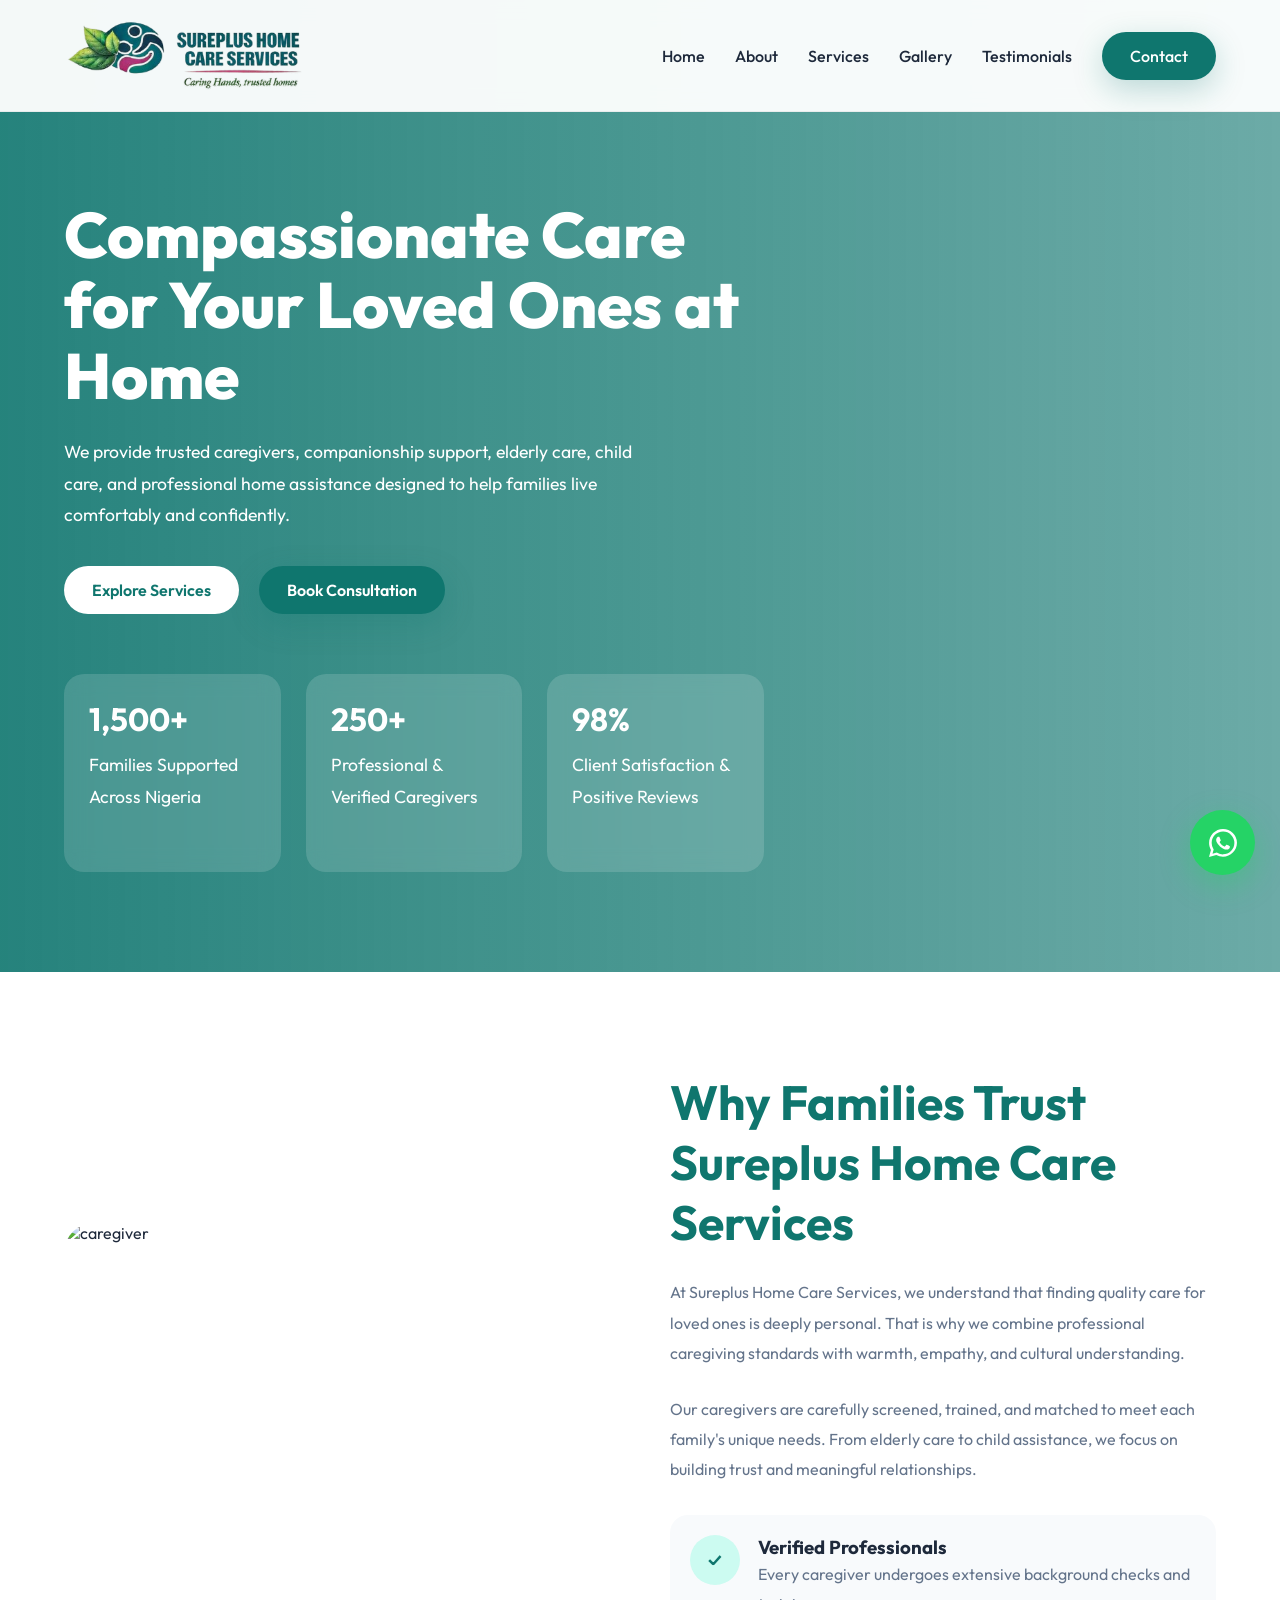
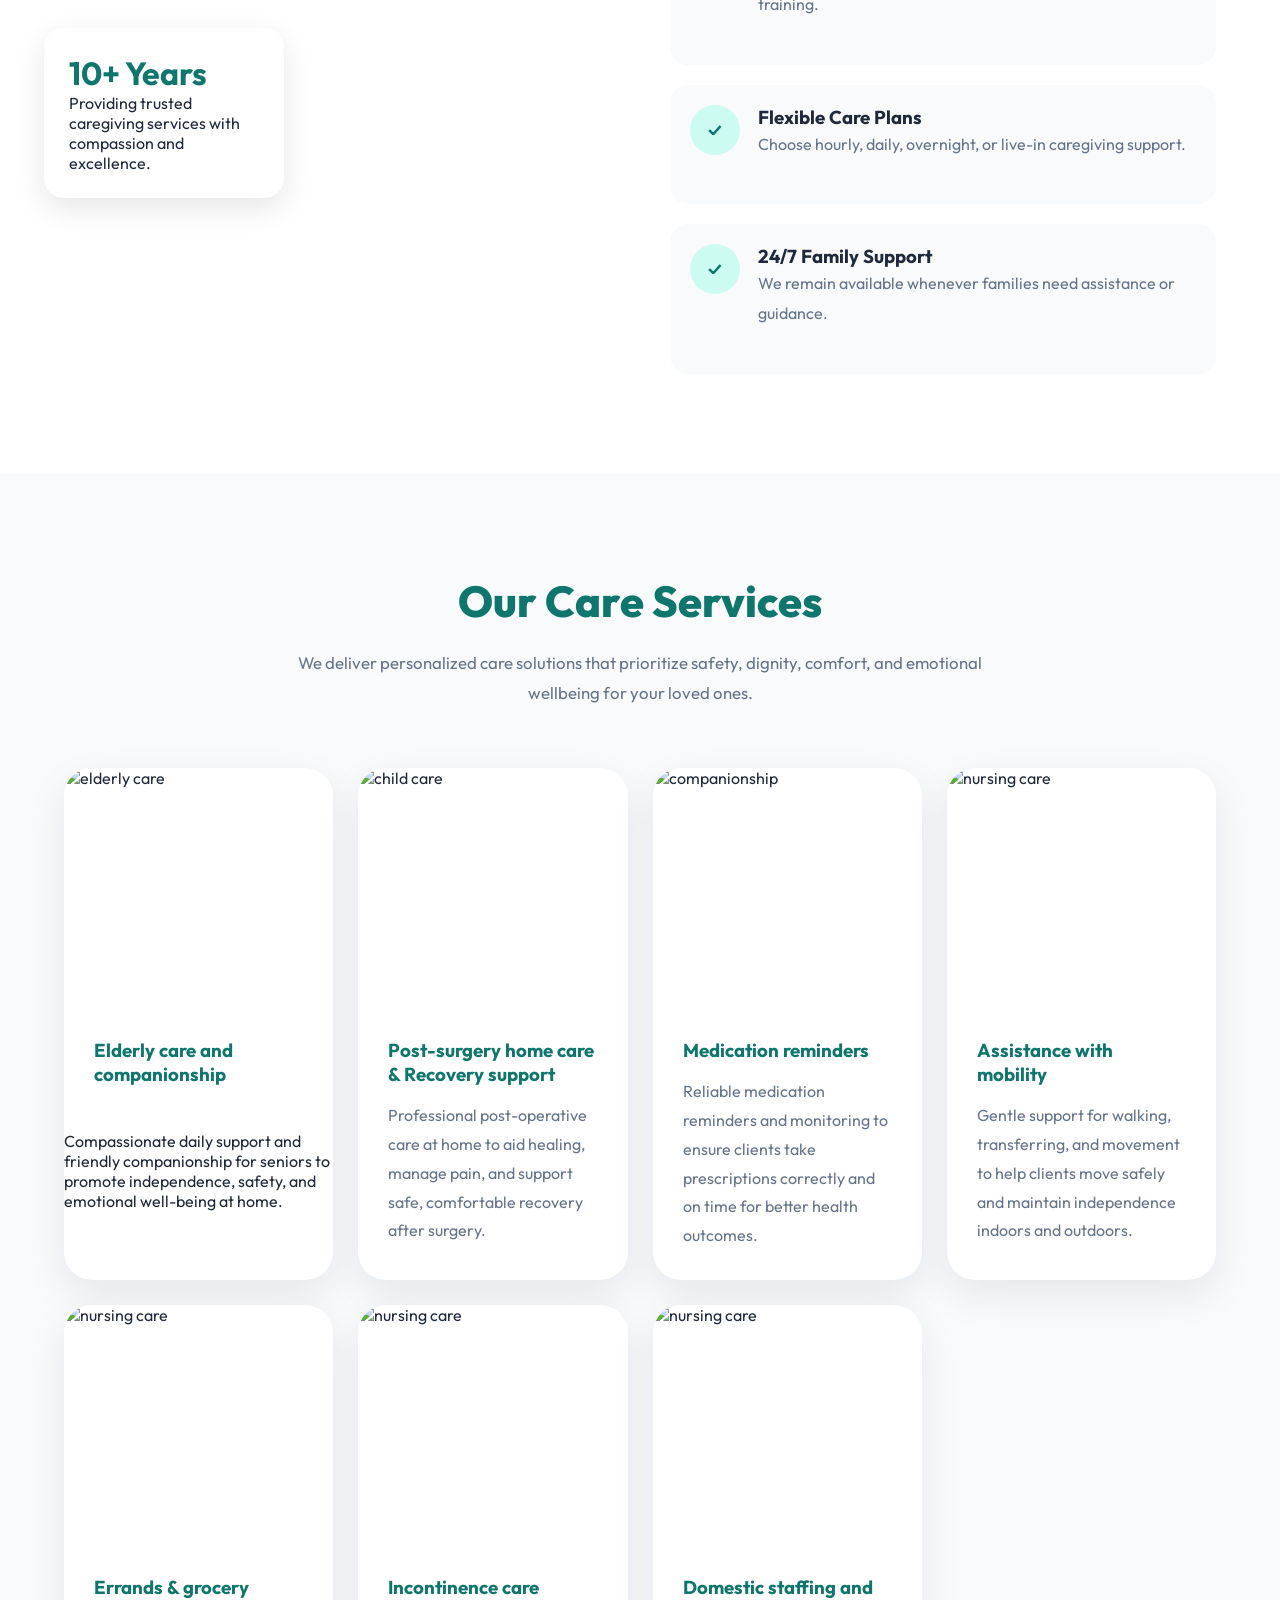
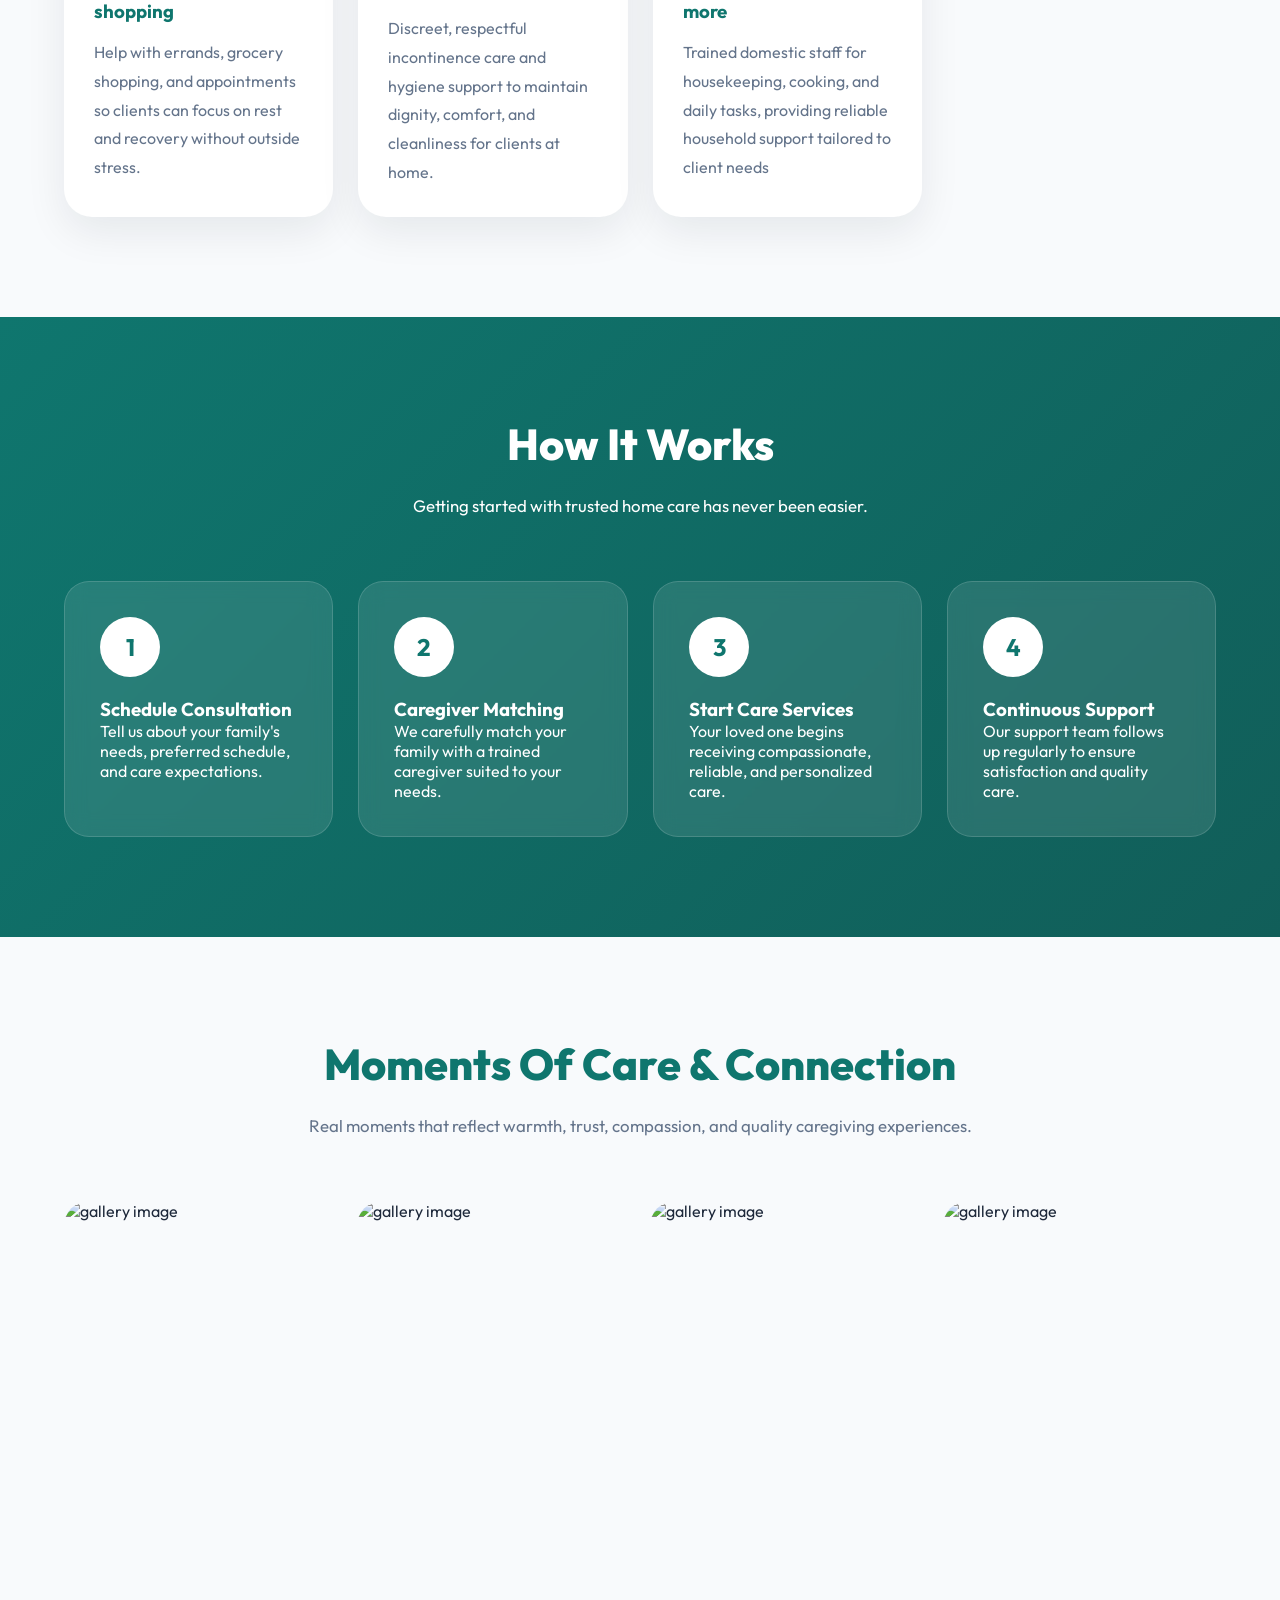
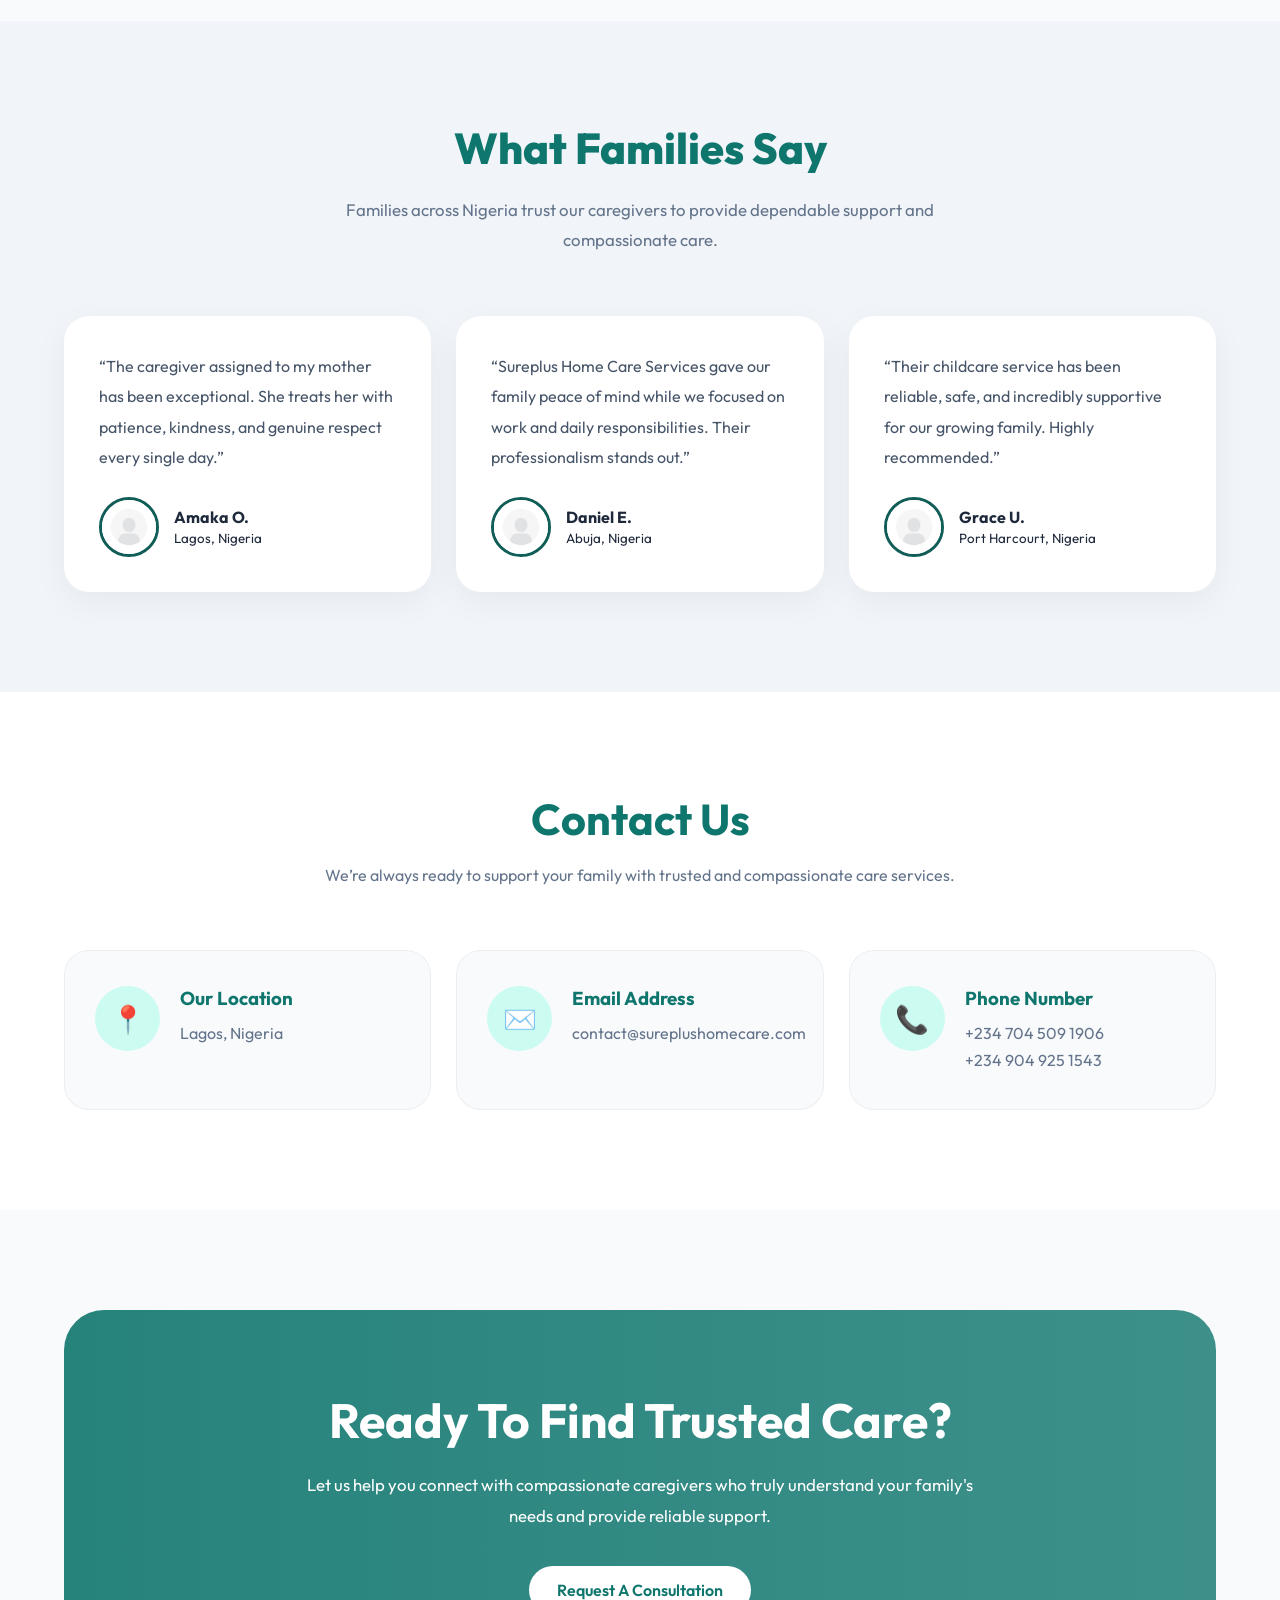
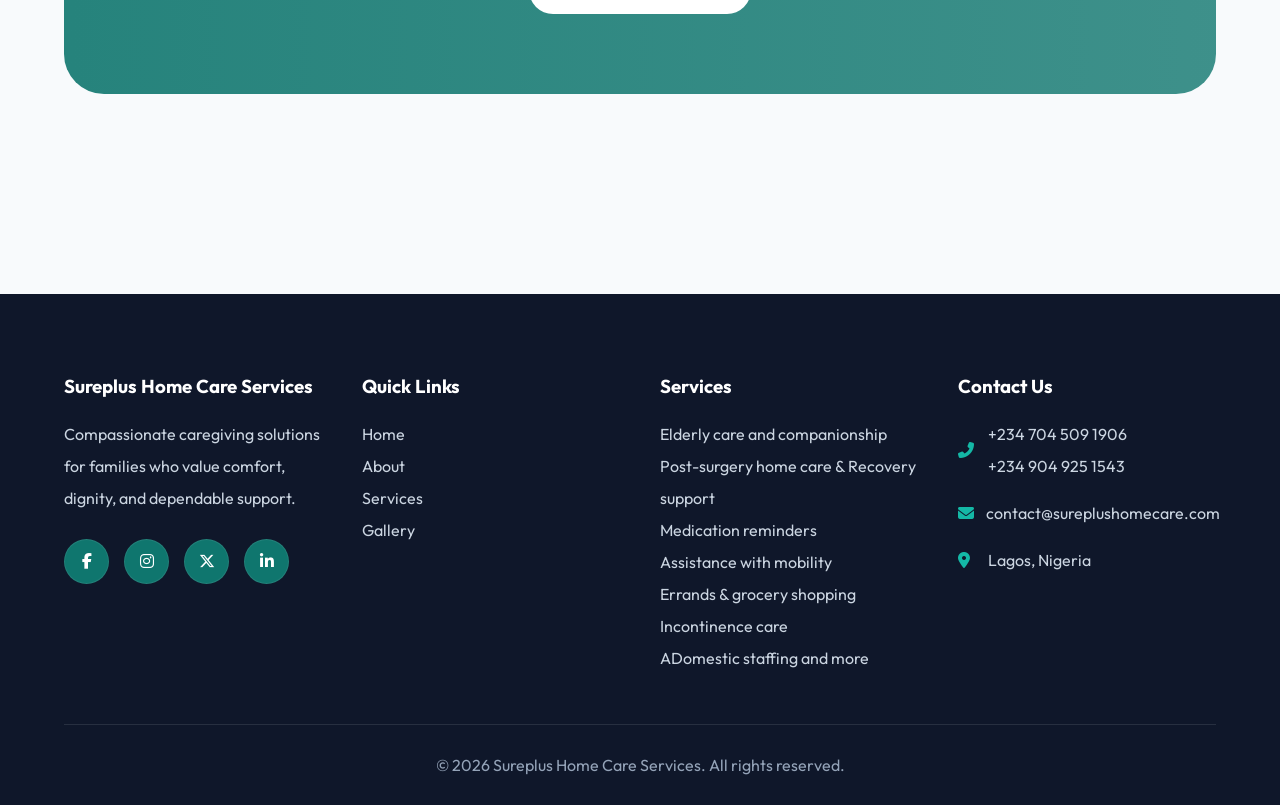
==== index.html @ 6cc64b1b "msg" ====
<!doctype html>
<html lang="en">
  <head>
    <meta charset="UTF-8" />
    <meta name="viewport" content="width=device-width, initial-scale=1.0" />
    <title>Sureplus Home Care Services</title>
    <link rel="preconnect" href="https://fonts.googleapis.com" />
    <link rel="preconnect" href="https://fonts.gstatic.com" crossorigin />
    <link rel="shortcut icon" href="images/favicon.png" type="image/x-icon" />
    <link
      href="https://fonts.googleapis.com/css2?family=Outfit:wght@300;400;500;600;700;800&display=swap"
      rel="stylesheet"
    />
    <!-- Add this inside your <head> tag -->
    <link
      rel="stylesheet"
      href="https://cdnjs.cloudflare.com/ajax/libs/font-awesome/6.5.2/css/all.min.css"
    />
    <link rel="stylesheet" href="style.css" />
  </head>
  <body>
    <header>
      <div class="container">
        <nav>
          <a href="/" class="logo"><img src="images/logo.png" alt="" /></a>

          <div class="nav-links" id="navLinks">
            <a href="#home">Home</a>
            <a href="#about">About</a>
            <a href="#services">Services</a>
            <a href="#gallery">Gallery</a>
            <a href="#testimonials">Testimonials</a>
            <a href="#contact" class="btn btn-primary">Contact</a>
          </div>

          <div class="menu-toggle" id="menuToggle">☰</div>
        </nav>
      </div>
    </header>

    <section class="hero" id="home">
      <div class="container">
        <div class="hero-content">
          <h1>Compassionate Care for Your Loved Ones at Home</h1>
          <p>
            We provide trusted caregivers, companionship support, elderly care,
            child care, and professional home assistance designed to help
            families live comfortably and confidently.
          </p>

          <div class="hero-buttons">
            <a href="#services" class="btn btn-light">Explore Services</a>
            <a href="#contact" class="btn btn-primary">Book Consultation</a>
          </div>

          <div class="stats">
            <div class="stat-box">
              <h2>1,500+</h2>
              <p>Families Supported Across Nigeria</p>
            </div>

            <div class="stat-box">
              <h2>250+</h2>
              <p>Professional & Verified Caregivers</p>
            </div>

            <div class="stat-box">
              <h2>98%</h2>
              <p>Client Satisfaction & Positive Reviews</p>
            </div>
          </div>
        </div>
      </div>
    </section>

    <section class="about" id="about">
      <div class="container">
        <div class="about-wrapper">
          <div class="about-image">
            <img
              src="https://images.unsplash.com/photo-1517841905240-472988babdf9?q=80&w=1200&auto=format&fit=crop"
              alt="caregiver"
            />

            <div class="floating-card">
              <h4>10+ Years</h4>
              <p>
                Providing trusted caregiving services with compassion and
                excellence.
              </p>
            </div>
          </div>

          <div class="about-content">
            <h2>Why Families Trust Sureplus Home Care Services</h2>
            <p>
              At Sureplus Home Care Services, we understand that finding quality
              care for loved ones is deeply personal. That is why we combine
              professional caregiving standards with warmth, empathy, and
              cultural understanding.
            </p>

            <p>
              Our caregivers are carefully screened, trained, and matched to
              meet each family's unique needs. From elderly care to child
              assistance, we focus on building trust and meaningful
              relationships.
            </p>

            <div class="feature-list">
              <div class="feature-item">
                <div class="feature-icon">✓</div>
                <div>
                  <h3>Verified Professionals</h3>
                  <p>
                    Every caregiver undergoes extensive background checks and
                    training.
                  </p>
                </div>
              </div>

              <div class="feature-item">
                <div class="feature-icon">✓</div>
                <div>
                  <h3>Flexible Care Plans</h3>
                  <p>
                    Choose hourly, daily, overnight, or live-in caregiving
                    support.
                  </p>
                </div>
              </div>

              <div class="feature-item">
                <div class="feature-icon">✓</div>
                <div>
                  <h3>24/7 Family Support</h3>
                  <p>
                    We remain available whenever families need assistance or
                    guidance.
                  </p>
                </div>
              </div>
            </div>
          </div>
        </div>
      </div>
    </section>

    <section id="services">
      <div class="container">
        <h2 class="section-title">Our Care Services</h2>
        <p class="section-subtitle">
          We deliver personalized care solutions that prioritize safety,
          dignity, comfort, and emotional wellbeing for your loved ones.
        </p>

        <div class="services-grid">
          <div class="service-card">
            <img
              src="https://images.unsplash.com/photo-1516589091380-5d8e87df6999?q=80&w=1200&auto=format&fit=crop"
              alt="elderly care"
            />
            <div class="service-content">
              <h3>Elderly care and companionship</h3>
              <p></p>
            </div>
            Compassionate daily support and friendly companionship for seniors
            to promote independence, safety, and emotional well-being at home.
          </div>

          <div class="service-card">
            <img
              src="https://images.unsplash.com/photo-1516627145497-ae6968895b74?q=80&w=1200&auto=format&fit=crop"
              alt="child care"
            />
            <div class="service-content">
              <h3>Post-surgery home care & Recovery support</h3>
              <p>
                Professional post-operative care at home to aid healing, manage
                pain, and support safe, comfortable recovery after surgery.
              </p>
            </div>
          </div>

          <div class="service-card">
            <img
              src="https://images.unsplash.com/photo-1529156069898-49953e39b3ac?q=80&w=1200&auto=format&fit=crop"
              alt="companionship"
            />
            <div class="service-content">
              <h3>Medication reminders</h3>
              <p>
                Reliable medication reminders and monitoring to ensure clients
                take prescriptions correctly and on time for better health
                outcomes.
              </p>
            </div>
          </div>

          <div class="service-card">
            <img
              src="https://images.unsplash.com/photo-1517486808906-6ca8b3f04846?q=80&w=1200&auto=format&fit=crop"
              alt="nursing care"
            />
            <div class="service-content">
              <h3>Assistance with mobility</h3>
              <p>
                Gentle support for walking, transferring, and movement to help
                clients move safely and maintain independence indoors and
                outdoors.
              </p>
            </div>
          </div>

          <div class="service-card">
            <img
              src="https://images.unsplash.com/photo-1517486808906-6ca8b3f04846?q=80&w=1200&auto=format&fit=crop"
              alt="nursing care"
            />
            <div class="service-content">
              <h3>Errands & grocery shopping</h3>
              <p>
                Help with errands, grocery shopping, and appointments so clients
                can focus on rest and recovery without outside stress.
              </p>
            </div>
          </div>

          <div class="service-card">
            <img
              src="https://images.unsplash.com/photo-1517486808906-6ca8b3f04846?q=80&w=1200&auto=format&fit=crop"
              alt="nursing care"
            />
            <div class="service-content">
              <h3>Incontinence care</h3>
              <p>
                Discreet, respectful incontinence care and hygiene support to
                maintain dignity, comfort, and cleanliness for clients at home.
              </p>
            </div>
          </div>

          <div class="service-card">
            <img
              src="https://images.unsplash.com/photo-1517486808906-6ca8b3f04846?q=80&w=1200&auto=format&fit=crop"
              alt="nursing care"
            />
            <div class="service-content">
              <h3>Domestic staffing and more</h3>
              <p>
                Trained domestic staff for housekeeping, cooking, and daily
                tasks, providing reliable household support tailored to client
                needs
              </p>
            </div>
          </div>
        </div>
      </div>
    </section>

    <section class="process">
      <div class="container">
        <h2 class="section-title">How It Works</h2>
        <p class="section-subtitle">
          Getting started with trusted home care has never been easier.
        </p>

        <div class="process-grid">
          <div class="process-card">
            <span>1</span>
            <h3>Schedule Consultation</h3>
            <p>
              Tell us about your family's needs, preferred schedule, and care
              expectations.
            </p>
          </div>

          <div class="process-card">
            <span>2</span>
            <h3>Caregiver Matching</h3>
            <p>
              We carefully match your family with a trained caregiver suited to
              your needs.
            </p>
          </div>

          <div class="process-card">
            <span>3</span>
            <h3>Start Care Services</h3>
            <p>
              Your loved one begins receiving compassionate, reliable, and
              personalized care.
            </p>
          </div>

          <div class="process-card">
            <span>4</span>
            <h3>Continuous Support</h3>
            <p>
              Our support team follows up regularly to ensure satisfaction and
              quality care.
            </p>
          </div>
        </div>
      </div>
    </section>

    <section id="gallery">
      <div class="container">
        <h2 class="section-title">Moments Of Care & Connection</h2>
        <p class="section-subtitle">
          Real moments that reflect warmth, trust, compassion, and quality
          caregiving experiences.
        </p>

        <div class="gallery-grid">
          <img
            src="https://images.unsplash.com/photo-1515886657613-9f3515b0c78f?q=80&w=1200&auto=format&fit=crop"
            alt="gallery image"
          />
          <img
            src="https://images.unsplash.com/photo-1524504388940-b1c1722653e1?q=80&w=1200&auto=format&fit=crop"
            alt="gallery image"
          />
          <img
            src="https://images.unsplash.com/photo-1521572267360-ee0c2909d518?q=80&w=1200&auto=format&fit=crop"
            alt="gallery image"
          />
          <img
            src="https://images.unsplash.com/photo-1519085360753-af0119f7cbe7?q=80&w=1200&auto=format&fit=crop"
            alt="gallery image"
          />
        </div>
      </div>
    </section>

    <section class="testimonial-section" id="testimonials">
      <div class="container">
        <h2 class="section-title">What Families Say</h2>
        <p class="section-subtitle">
          Families across Nigeria trust our caregivers to provide dependable
          support and compassionate care.
        </p>

        <div class="testimonial-grid">
          <div class="testimonial-card">
            <p>
              “The caregiver assigned to my mother has been exceptional. She
              treats her with patience, kindness, and genuine respect every
              single day.”
            </p>

            <div class="testimonial-user">
              <img src="images/default.jpg" alt="user" />
              <div>
                <h4>Amaka O.</h4>
                <small>Lagos, Nigeria</small>
              </div>
            </div>
          </div>

          <div class="testimonial-card">
            <p>
              “Sureplus Home Care Services gave our family peace of mind while
              we focused on work and daily responsibilities. Their
              professionalism stands out.”
            </p>

            <div class="testimonial-user">
              <img src="images/default.jpg" alt="user" />
              <div>
                <h4>Daniel E.</h4>
                <small>Abuja, Nigeria</small>
              </div>
            </div>
          </div>

          <div class="testimonial-card">
            <p>
              “Their childcare service has been reliable, safe, and incredibly
              supportive for our growing family. Highly recommended.”
            </p>

            <div class="testimonial-user">
              <img src="images/default.jpg" alt="user" />
              <div>
                <h4>Grace U.</h4>
                <small>Port Harcourt, Nigeria</small>
              </div>
            </div>
          </div>
        </div>
      </div>
    </section>

    <section class="contact-section" id="contact">
      <div class="container">
        <div class="contact-header">
          <h2>Contact Us</h2>
          <p>
            We’re always ready to support your family with trusted and
            compassionate care services.
          </p>
        </div>

        <div class="contact-grid">
          <!-- Contact Card -->
          <div class="contact-card">
            <div class="contact-icon">📍</div>
            <div>
              <h3>Our Location</h3>
              <p>Lagos, Nigeria</p>
            </div>
          </div>

          <!-- Email Card -->
          <div class="contact-card">
            <div class="contact-icon">✉️</div>
            <div>
              <h3>Email Address</h3>
              <p>contact@sureplushomecare.com</p>
            </div>
          </div>

          <!-- Phone Card -->
          <div class="contact-card">
            <div class="contact-icon">📞</div>
            <div>
              <h3>Phone Number</h3>
              <p>
                +234 704 509 1906 <br />
                +234 904 925 1543
              </p>
            </div>
          </div>
        </div>
      </div>
    </section>

    <section>
      <div class="container">
        <div class="cta">
          <h2>Ready To Find Trusted Care?</h2>
          <p>
            Let us help you connect with compassionate caregivers who truly
            understand your family's needs and provide reliable support.
          </p>

          <a
            href="https://wa.me/+2347045091906"
            target="_blank"
            class="btn btn-light"
            >Request A Consultation</a
          >
        </div>
      </div>
    </section>

    <footer>
      <div class="container">
        <div class="footer-grid">
          <div>
            <h3>Sureplus Home Care Services</h3>

            <p>
              Compassionate caregiving solutions for families who value comfort,
              dignity, and dependable support.
            </p>

            <div class="social-links">
              <a
                href="https://facebook.com/"
                target="_blank"
                class="social-icon"
              >
                <i class="fab fa-facebook-f"></i>
              </a>

              <a
                href="https://instagram.com/"
                target="_blank"
                class="social-icon"
              >
                <i class="fab fa-instagram"></i>
              </a>

              <a
                href="https://twitter.com/"
                target="_blank"
                class="social-icon"
              >
                <i class="fab fa-x-twitter"></i>
              </a>

              <a
                href="https://linkedin.com/"
                target="_blank"
                class="social-icon"
              >
                <i class="fab fa-linkedin-in"></i>
              </a>
            </div>
          </div>
          <div>
            <h3>Quick Links</h3>
            <a href="#home">Home</a>
            <a href="#about">About</a>
            <a href="#services">Services</a>
            <a href="#gallery">Gallery</a>
          </div>

          <div>
            <h3>Services</h3>
            <a href="#services">Elderly care and companionship</a>
            <a href="#services">Post-surgery home care & Recovery support</a>
            <a href="#services">Medication reminders</a>
            <a href="#services">Assistance with mobility</a>
            <a href="#services">Errands & grocery shopping</a>
            <a href="#services">Incontinence care</a>
            <a href="#services">ADomestic staffing and more</a>
          </div>

          <div>
            <h3>Contact Us</h3>
            <p class="footer-contact">
              <i class="fas fa-phone-alt"></i>
              <span>
                +234 704 509 1906 <br />
                +234 904 925 1543</span
              >
            </p>

            <p class="footer-contact">
              <i class="fas fa-envelope"></i>
              contact@sureplushomecare.com
            </p>

            <p class="footer-contact">
              <i class="fas fa-location-dot"></i>
              Lagos, Nigeria
            </p>
          </div>
        </div>

        <div class="copyright">
          <p>
            &copy; <span id="date"></span> Sureplus Home Care Services. All
            rights reserved.
          </p>
        </div>
      </div>
    </footer>

    <!-- Floating WhatsApp Button -->
    <a
      href="https://wa.me/+2347045091906"
      class="whatsapp-float"
      target="_blank"
    >
      <svg
        xmlns="http://www.w3.org/2000/svg"
        width="28"
        height="28"
        fill="currentColor"
        viewBox="0 0 16 16"
      >
        <path
          d="M13.601 2.326A7.854 7.854 0 0 0 8.014 0C3.62 0 .045 3.574.045 7.968c0 1.4.366 2.77 1.06 3.98L0 16l4.157-1.09a7.93 7.93 0 0 0 3.857.985h.003c4.393 0 7.968-3.574 7.968-7.968a7.9 7.9 0 0 0-2.384-5.601zM8.017 14.5a6.47 6.47 0 0 1-3.298-.902l-.236-.14-2.466.646.658-2.404-.154-.247a6.46 6.46 0 0 1-.994-3.485c0-3.573 2.908-6.48 6.483-6.48a6.43 6.43 0 0 1 4.59 1.9 6.43 6.43 0 0 1 1.893 4.58c-.002 3.575-2.91 6.482-6.476 6.482zm3.553-4.84c-.194-.097-1.148-.566-1.326-.63-.177-.065-.306-.097-.435.097-.129.194-.5.63-.613.76-.113.129-.226.145-.42.048-.194-.097-.82-.302-1.562-.963-.577-.514-.967-1.148-1.08-1.342-.113-.194-.012-.299.085-.395.087-.086.194-.226.29-.339.097-.113.129-.194.194-.323.065-.129.032-.242-.016-.339-.048-.097-.435-1.05-.597-1.436-.158-.38-.319-.328-.435-.334l-.371-.006c-.129 0-.339.048-.516.242-.177.194-.677.661-.677 1.613 0 .952.693 1.871.79 2 .097.129 1.364 2.084 3.306 2.924.462.2.822.319 1.103.408.463.147.884.126 1.217.076.371-.055 1.148-.47 1.31-.924.161-.453.161-.84.113-.924-.048-.081-.177-.129-.371-.226z"
        />
      </svg>
    </a>

    <script src="script.js"></script>
  </body>
</html>
---- style.css ----
* {
  margin: 0;
  padding: 0;
  box-sizing: border-box;
  font-family: "Outfit", sans-serif;
}

html {
  scroll-behavior: smooth;
}

body {
  background: #f8fafc;
  color: #1e293b;
  overflow-x: hidden;
}

a {
  text-decoration: none;
  color: inherit;
}

img {
  width: 100%;
  display: block;
}

.container {
  width: 90%;
  max-width: 1200px;
  margin: auto;
}

header {
  position: fixed;
  top: 0;
  width: 100%;
  z-index: 1000;
  background: rgba(255, 255, 255, 0.95);
  backdrop-filter: blur(10px);
  border-bottom: 1px solid rgba(0, 0, 0, 0.05);
}

nav {
  display: flex;
  align-items: center;
  justify-content: space-between;
  padding: 18px 0;
}

.logo {
  width: 250px;
}

.nav-links {
  display: flex;
  gap: 30px;
  align-items: center;
}

.nav-links a {
  font-weight: 500;
  transition: 0.3s;
}

.nav-links a:hover {
  color: #0f766e;
}

.btn {
  display: inline-flex;
  align-items: center;
  justify-content: center;
  padding: 14px 28px;
  border-radius: 999px;
  border: none;
  font-weight: 600;
  cursor: pointer;
  transition: 0.3s;
}

.btn-primary {
  background: #0f766e;
  color: #fff;
  box-shadow: 0 10px 30px rgba(15, 118, 110, 0.25);
}

.btn-primary:hover {
  transform: translateY(-3px);
  color: #fff !important;
  background: #115e59;
}

.btn-light {
  background: #fff;
  color: #0f766e;
}

.hero {
  padding-top: 200px;
  min-height: 100vh;
  background:
    linear-gradient(to right, rgba(15, 118, 110, 0.9), rgba(15, 118, 110, 0.6)),
    url("https://images.unsplash.com/photo-1516589178581-6cd7833ae3b2?q=80&w=1600&auto=format&fit=crop")
      center/cover;
  display: flex;
  align-items: center;
  color: #fff;
  position: relative;
}

.hero-content {
  max-width: 700px;
}

.hero h1 {
  font-size: 4rem;
  line-height: 1.1;
  margin-bottom: 25px;
  font-weight: 800;
}

.hero p {
  font-size: 1.1rem;
  line-height: 1.8;
  margin-bottom: 35px;
  max-width: 600px;
}

.hero-buttons {
  display: flex;
  gap: 20px;
  flex-wrap: wrap;
}

.stats {
  margin-top: 60px;
  display: grid;
  grid-template-columns: repeat(3, 1fr);
  gap: 25px;
}

.stat-box {
  background: rgba(255, 255, 255, 0.15);
  padding: 25px;
  border-radius: 20px;
  backdrop-filter: blur(10px);
}

.stat-box h2 {
  font-size: 2rem;
  margin-bottom: 10px;
}

section {
  padding: 100px 0;
}

.section-title {
  text-align: center;
  margin-bottom: 20px;
  color: #0f766e;
  font-size: 2.7rem;
  font-weight: 800;
}

.section-subtitle {
  text-align: center;
  max-width: 700px;
  margin: 0 auto 60px;
  color: #64748b;
  line-height: 1.8;
  font-size: 1.05rem;
}

.services-grid {
  display: grid;
  grid-template-columns: repeat(auto-fit, minmax(260px, 1fr));
  gap: 25px;
}

.service-card {
  background: #fff;
  border-radius: 28px;
  overflow: hidden;
  box-shadow: 0 15px 40px rgba(15, 23, 42, 0.08);
  transition: 0.4s;
}

.service-card:hover {
  transform: translateY(-10px);
}

.service-card img {
  height: 240px;
  object-fit: cover;
}

.service-content {
  padding: 30px;
}

.service-content h3 {
  margin-bottom: 15px;
  color: #0f766e;
}

.service-content p {
  color: #64748b;
  line-height: 1.8;
}

.about {
  background: #ffffff;
}

.about-wrapper {
  display: grid;
  grid-template-columns: repeat(auto-fit, minmax(320px, 1fr));
  gap: 60px;
  align-items: center;
}

.about-image {
  position: relative;
}

.about-image img {
  border-radius: 30px;
  height: 600px;
  object-fit: cover;
}

.floating-card {
  position: absolute;
  bottom: 25px;
  left: -20px;
  background: #fff;
  padding: 25px;
  border-radius: 20px;
  box-shadow: 0 10px 30px rgba(0, 0, 0, 0.1);
  max-width: 240px;
}

.floating-card h4 {
  color: #0f766e;
  font-size: 2rem;
}

.about-content h2 {
  font-size: 3rem;
  margin-bottom: 25px;
  color: #0f766e;
}

.about-content p {
  line-height: 1.9;
  color: #64748b;
  margin-bottom: 25px;
}

.feature-list {
  display: grid;
  gap: 20px;
  margin-top: 30px;
}

.feature-item {
  display: flex;
  gap: 18px;
  align-items: flex-start;
  background: #f8fafc;
  padding: 20px;
  border-radius: 18px;
}

.feature-icon {
  width: 50px;
  height: 50px;
  border-radius: 50%;
  background: #ccfbf1;
  display: flex;
  align-items: center;
  justify-content: center;
  color: #0f766e;
  font-weight: 800;
  flex-shrink: 0;
}

.process {
  background: linear-gradient(135deg, #0f766e, #115e59);
  color: #fff;
}

.process .section-title,
.process .section-subtitle {
  color: #fff;
}

.process-grid {
  display: grid;
  grid-template-columns: repeat(auto-fit, minmax(250px, 1fr));
  gap: 25px;
}

.process-card {
  background: rgba(255, 255, 255, 0.1);
  border: 1px solid rgba(255, 255, 255, 0.15);
  border-radius: 25px;
  padding: 35px;
  backdrop-filter: blur(10px);
}

.process-card span {
  display: inline-block;
  width: 60px;
  height: 60px;
  border-radius: 50%;
  background: #fff;
  color: #0f766e;
  display: flex;
  align-items: center;
  justify-content: center;
  font-size: 1.5rem;
  font-weight: 700;
  margin-bottom: 20px;
}

.gallery-grid {
  display: grid;
  grid-template-columns: repeat(auto-fit, minmax(260px, 1fr));
  gap: 20px;
}

.gallery-grid img {
  height: 320px;
  object-fit: cover;
  border-radius: 25px;
  transition: 0.4s;
}

.gallery-grid img:hover {
  transform: scale(1.03);
}

.testimonial-section {
  background: #f1f5f9;
}

.testimonial-grid {
  display: grid;
  grid-template-columns: repeat(auto-fit, minmax(300px, 1fr));
  gap: 25px;
}

.testimonial-card {
  background: #fff;
  padding: 35px;
  border-radius: 25px;
  box-shadow: 0 10px 35px rgba(0, 0, 0, 0.05);
}

.testimonial-card p {
  line-height: 1.9;
  color: #475569;
  margin-bottom: 25px;
}

.testimonial-user {
  display: flex;
  align-items: center;
  gap: 15px;
}

.testimonial-user img {
  width: 60px;
  height: 60px;
  border-radius: 50%;
  border: 3px solid #115e59;
  object-fit: cover;
}

.contact-section {
  padding: 100px 0;
  background: #ffffff;
}

.contact-header {
  text-align: center;
  margin-bottom: 60px;
}

.contact-header h2 {
  font-size: 2.7rem;
  color: #0f766e;
  margin-bottom: 15px;
}

.contact-header p {
  color: #64748b;
  max-width: 650px;
  margin: auto;
  line-height: 1.8;
}

.contact-grid {
  display: grid;
  grid-template-columns: repeat(auto-fit, minmax(280px, 1fr));
  gap: 25px;
}

.contact-card {
  background: #f8fafc;
  padding: 35px 30px;
  border-radius: 25px;
  display: flex;
  gap: 20px;
  align-items: flex-start;
  transition: 0.3s;
  border: 1px solid rgba(15, 23, 42, 0.05);
}

.contact-card:hover {
  transform: translateY(-8px);
  box-shadow: 0 15px 35px rgba(0, 0, 0, 0.08);
}

.contact-icon {
  width: 65px;
  height: 65px;
  border-radius: 50%;
  background: #ccfbf1;
  display: flex;
  align-items: center;
  justify-content: center;
  font-size: 1.7rem;
  flex-shrink: 0;
}

.contact-card h3 {
  margin-bottom: 10px;
  color: #0f766e;
}

.contact-card p {
  color: #64748b;
  line-height: 1.7;
}

@media (max-width: 600px) {
  .contact-header h2 {
    font-size: 2.1rem;
  }
}

.cta {
  background:
    linear-gradient(to right, rgba(15, 118, 110, 0.9), rgba(15, 118, 110, 0.8)),
    url("https://images.unsplash.com/photo-1519345182560-3f2917c472ef?q=80&w=1600&auto=format&fit=crop")
      center/cover;
  color: #fff;
  text-align: center;
  border-radius: 40px;
  padding: 80px 40px;
}

.cta h2 {
  font-size: 3rem;
  margin-bottom: 20px;
}

.cta p {
  max-width: 700px;
  margin: 0 auto 35px;
  line-height: 1.8;
  font-size: 1.05rem;
}

footer {
  background: #0f172a;
  color: #fff;
  padding: 80px 0 30px;
  margin-top: 100px;
}

.footer-grid {
  display: grid;
  grid-template-columns: repeat(auto-fit, minmax(220px, 1fr));
  gap: 40px;
  margin-bottom: 50px;
}

.footer-grid h3 {
  margin-bottom: 20px;
  color: #fff;
}

.footer-grid p,
.footer-grid a {
  color: #cbd5e1;
  line-height: 2;
  display: block;
}

.footer-grid a:hover {
  color: #0f766e;
}

.footer-contact {
  display: flex !important;
  align-items: center;
  gap: 12px;
  margin-bottom: 15px;
  color: #cbd5e1;
}

.footer-contact i {
  color: #14b8a6;
  font-size: 1rem;
  width: 18px;
}

.copyright {
  text-align: center;
  padding-top: 30px;
  border-top: 1px solid rgba(255, 255, 255, 0.1);
  color: #94a3b8;
}

.footer-grid .social-links {
  display: flex;
  align-items: center;
  gap: 15px;
  margin-top: 25px;
  flex-wrap: wrap;
}

.footer-grid .social-icon {
  width: 45px;
  height: 45px;
  border-radius: 50%;
  background: #0f766e;
  color: #fff;
  display: flex;
  align-items: center;
  justify-content: center;
  font-size: 1rem;
  transition: 0.3s ease;
  border: 1px solid rgba(255, 255, 255, 0.08);
}

.footer-grid .social-icon:hover {
  color: #fff;
  transform: translateY(-5px);
  box-shadow: 0 10px 20px rgba(15, 118, 110, 0.3);
}

.menu-toggle {
  display: none;
  font-size: 2rem;
  cursor: pointer;
}

@media (max-width: 900px) {
  .hero h1 {
    font-size: 3rem;
  }

  .stats {
    grid-template-columns: 1fr;
  }

  .nav-links {
    position: absolute;
    top: 100%;
    right: -100%;
    width: 260px;
    background: #fff;
    flex-direction: column;
    padding: 30px;
    border-radius: 0 0 0 20px;
    transition: 0.4s;
    box-shadow: 0 20px 40px rgba(0, 0, 0, 0.1);
  }

  .nav-links.active {
    right: 0;
  }

  .menu-toggle {
    display: block;
  }
}

@media (max-width: 600px) {
  .hero h1 {
    font-size: 2.4rem;
  }

  .hero-buttons {
    flex-direction: column;
  }

  .section-title,
  .about-content h2,
  .cta h2 {
    font-size: 2.1rem;
  }

  .floating-card {
    position: relative;
    left: 0;
    bottom: 0;
    margin-top: 20px;
  }
}

.whatsapp-float {
  position: fixed;
  bottom: 25px;
  right: 25px;
  width: 65px;
  height: 65px;
  background: #25d366;
  color: #fff;
  border-radius: 50%;
  display: flex;
  align-items: center;
  justify-content: center;
  box-shadow: 0 10px 30px rgba(37, 211, 102, 0.4);
  z-index: 1000;
  transition: 0.3s ease;
  animation: floatWhatsapp 2s infinite ease-in-out;
}

.whatsapp-float:hover {
  transform: scale(1.1);
  background: #1ebe5d;
}

@keyframes floatWhatsapp {
  0% {
    transform: translateY(0);
  }
  50% {
    transform: translateY(-6px);
  }
  100% {
    transform: translateY(0);
  }
}

@media (max-width: 600px) {
  .whatsapp-float {
    width: 58px;
    height: 58px;
    bottom: 20px;
    right: 20px;
  }
}
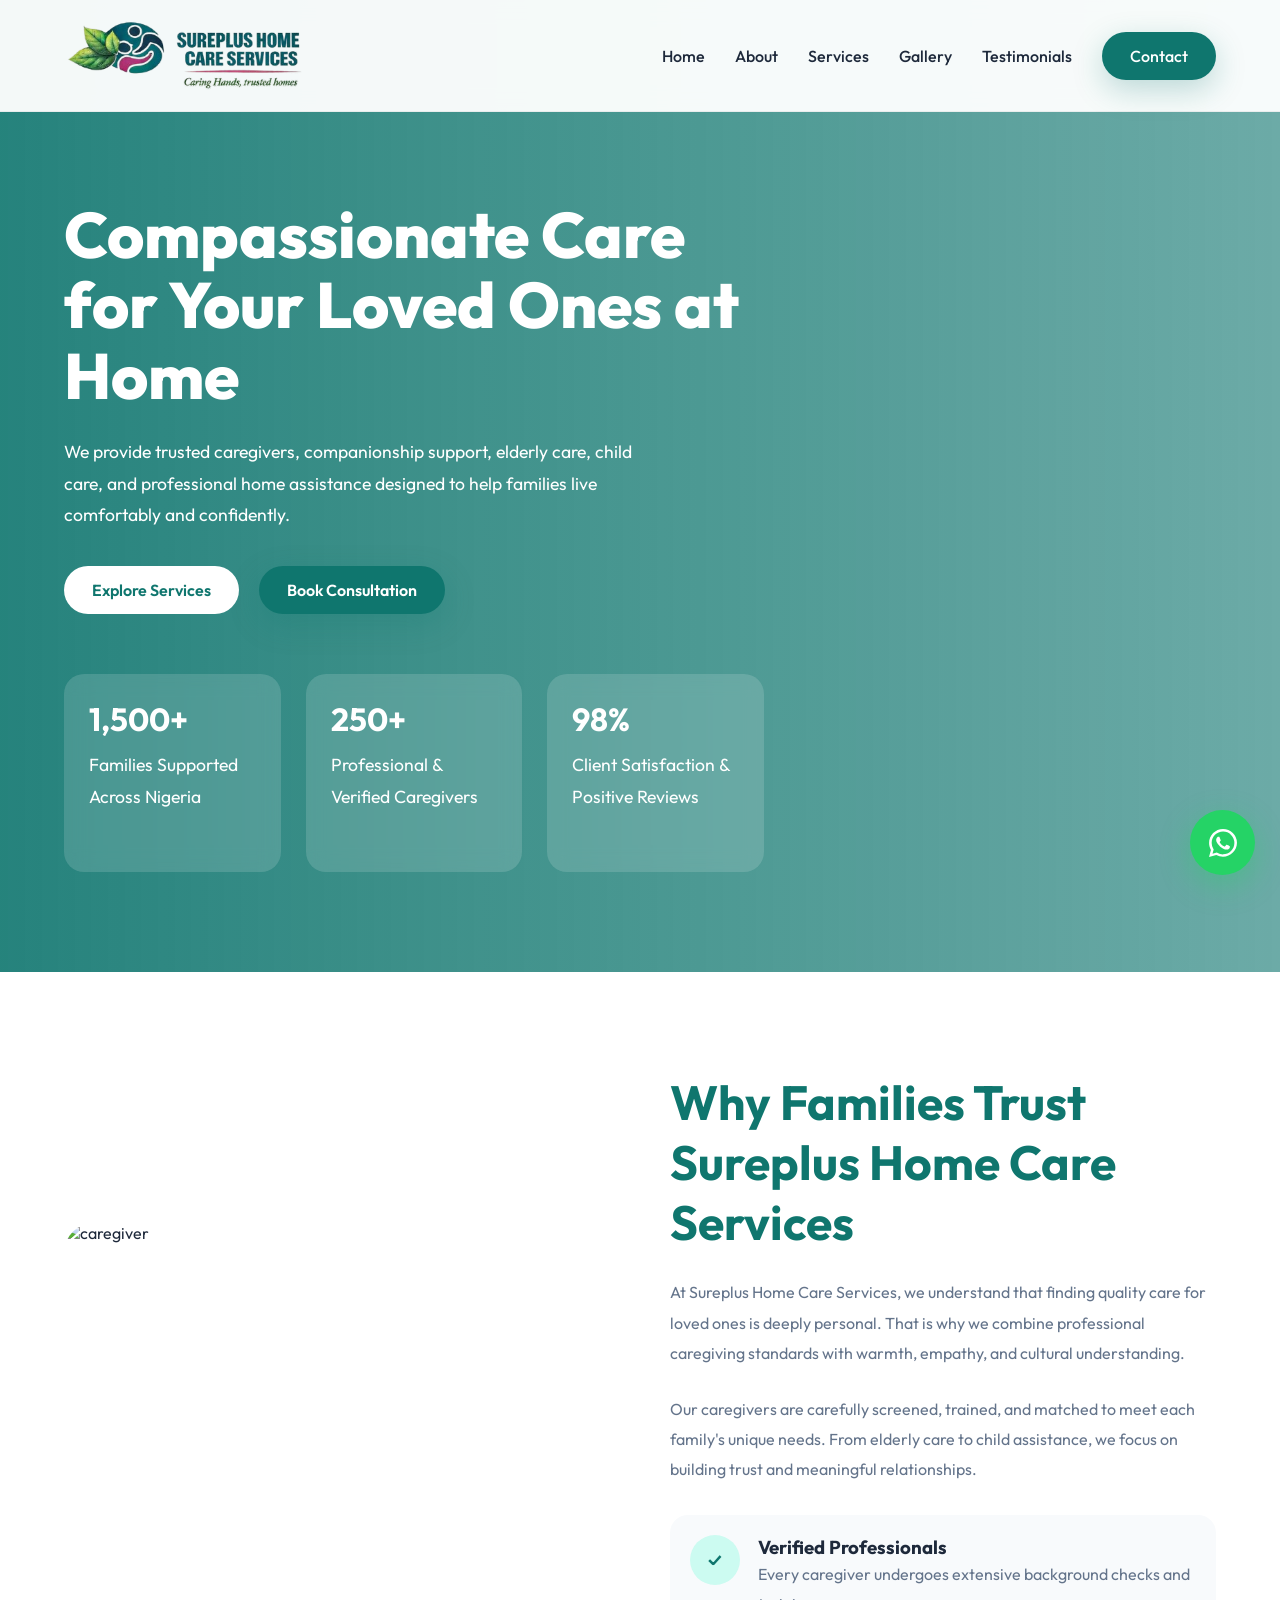
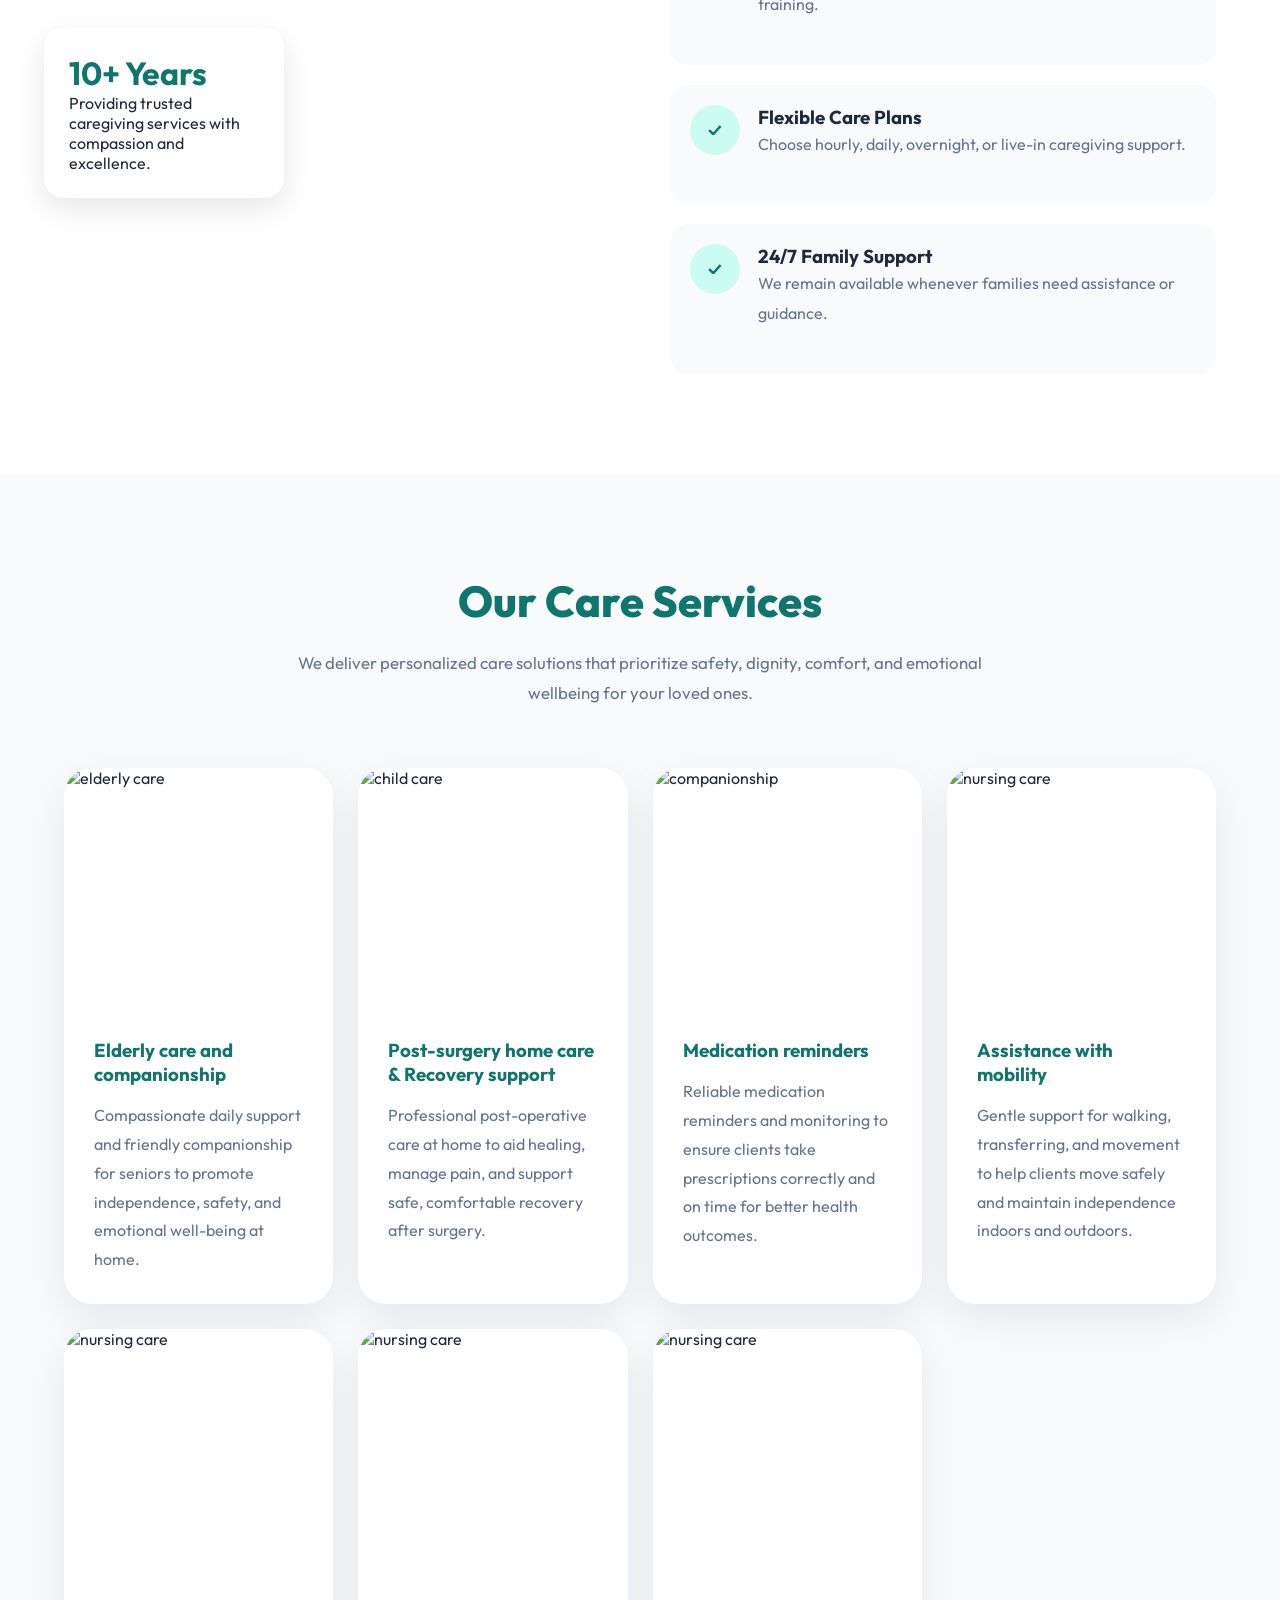
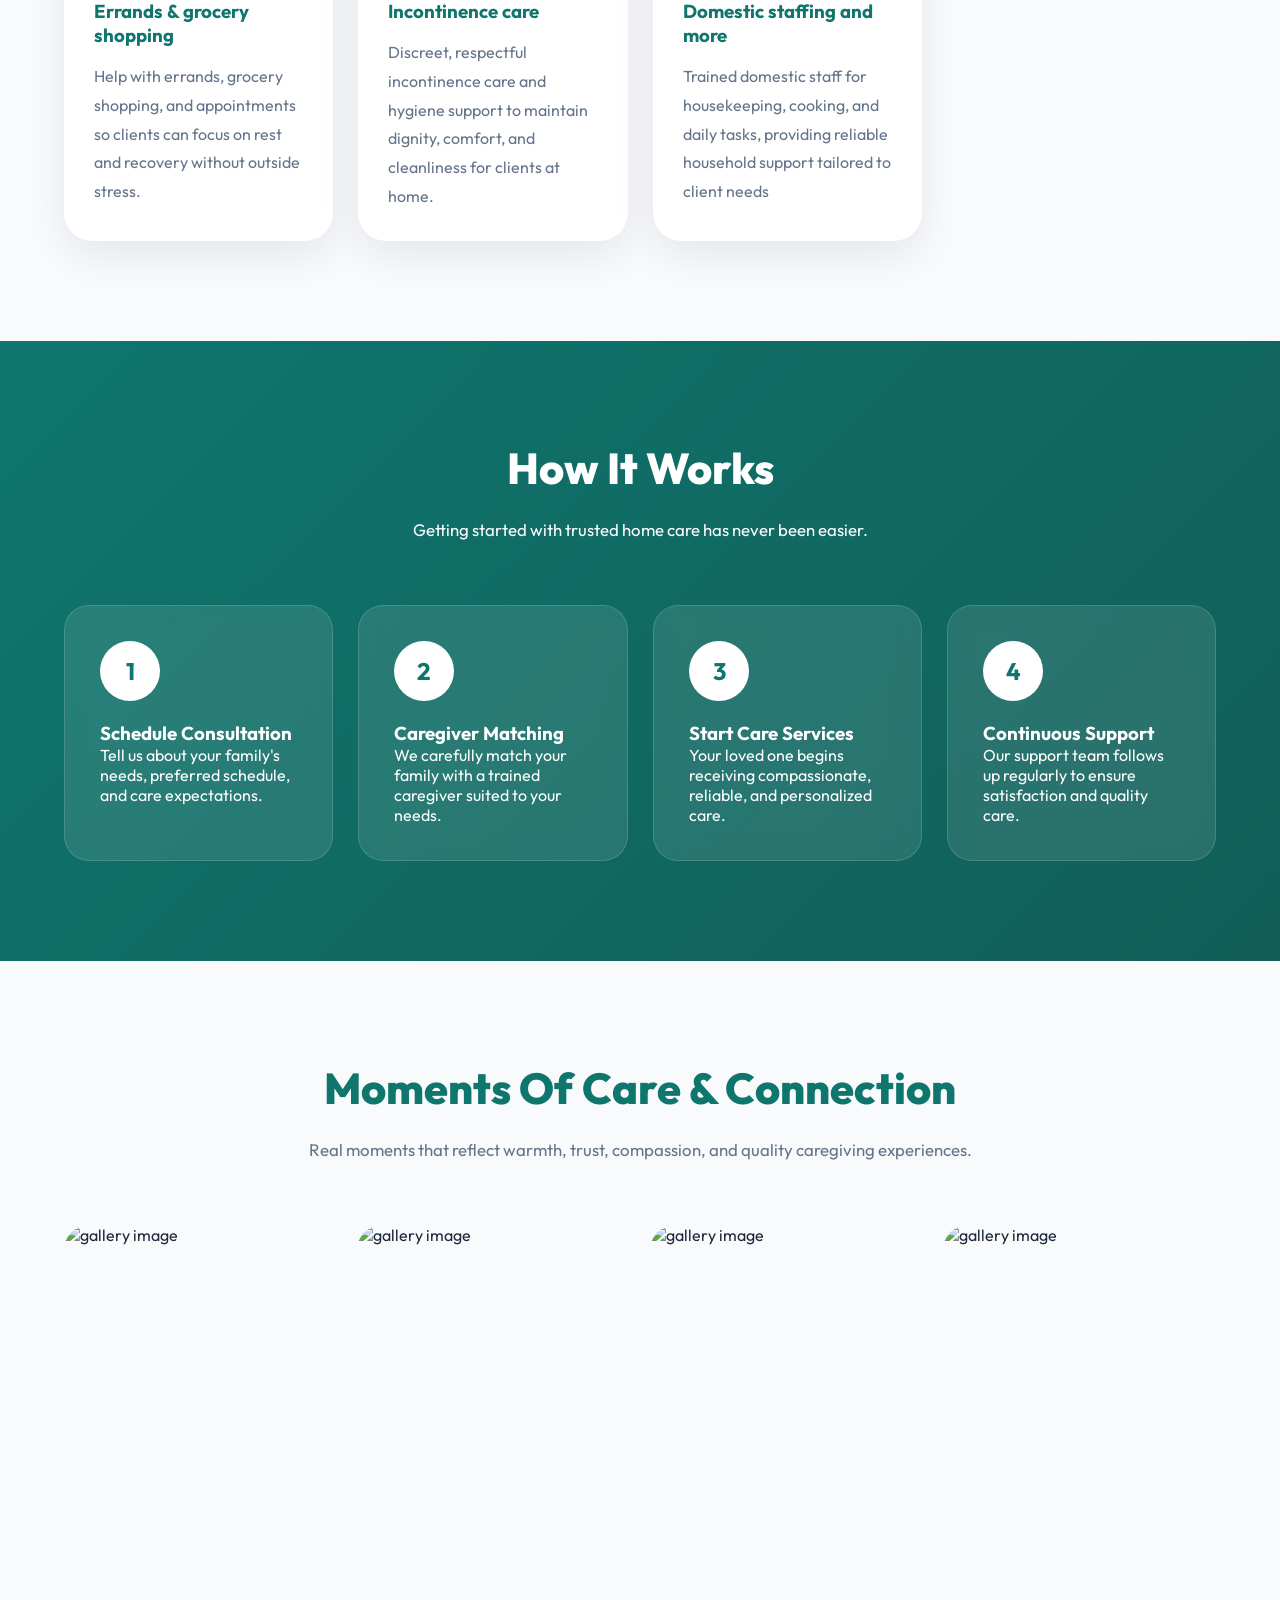
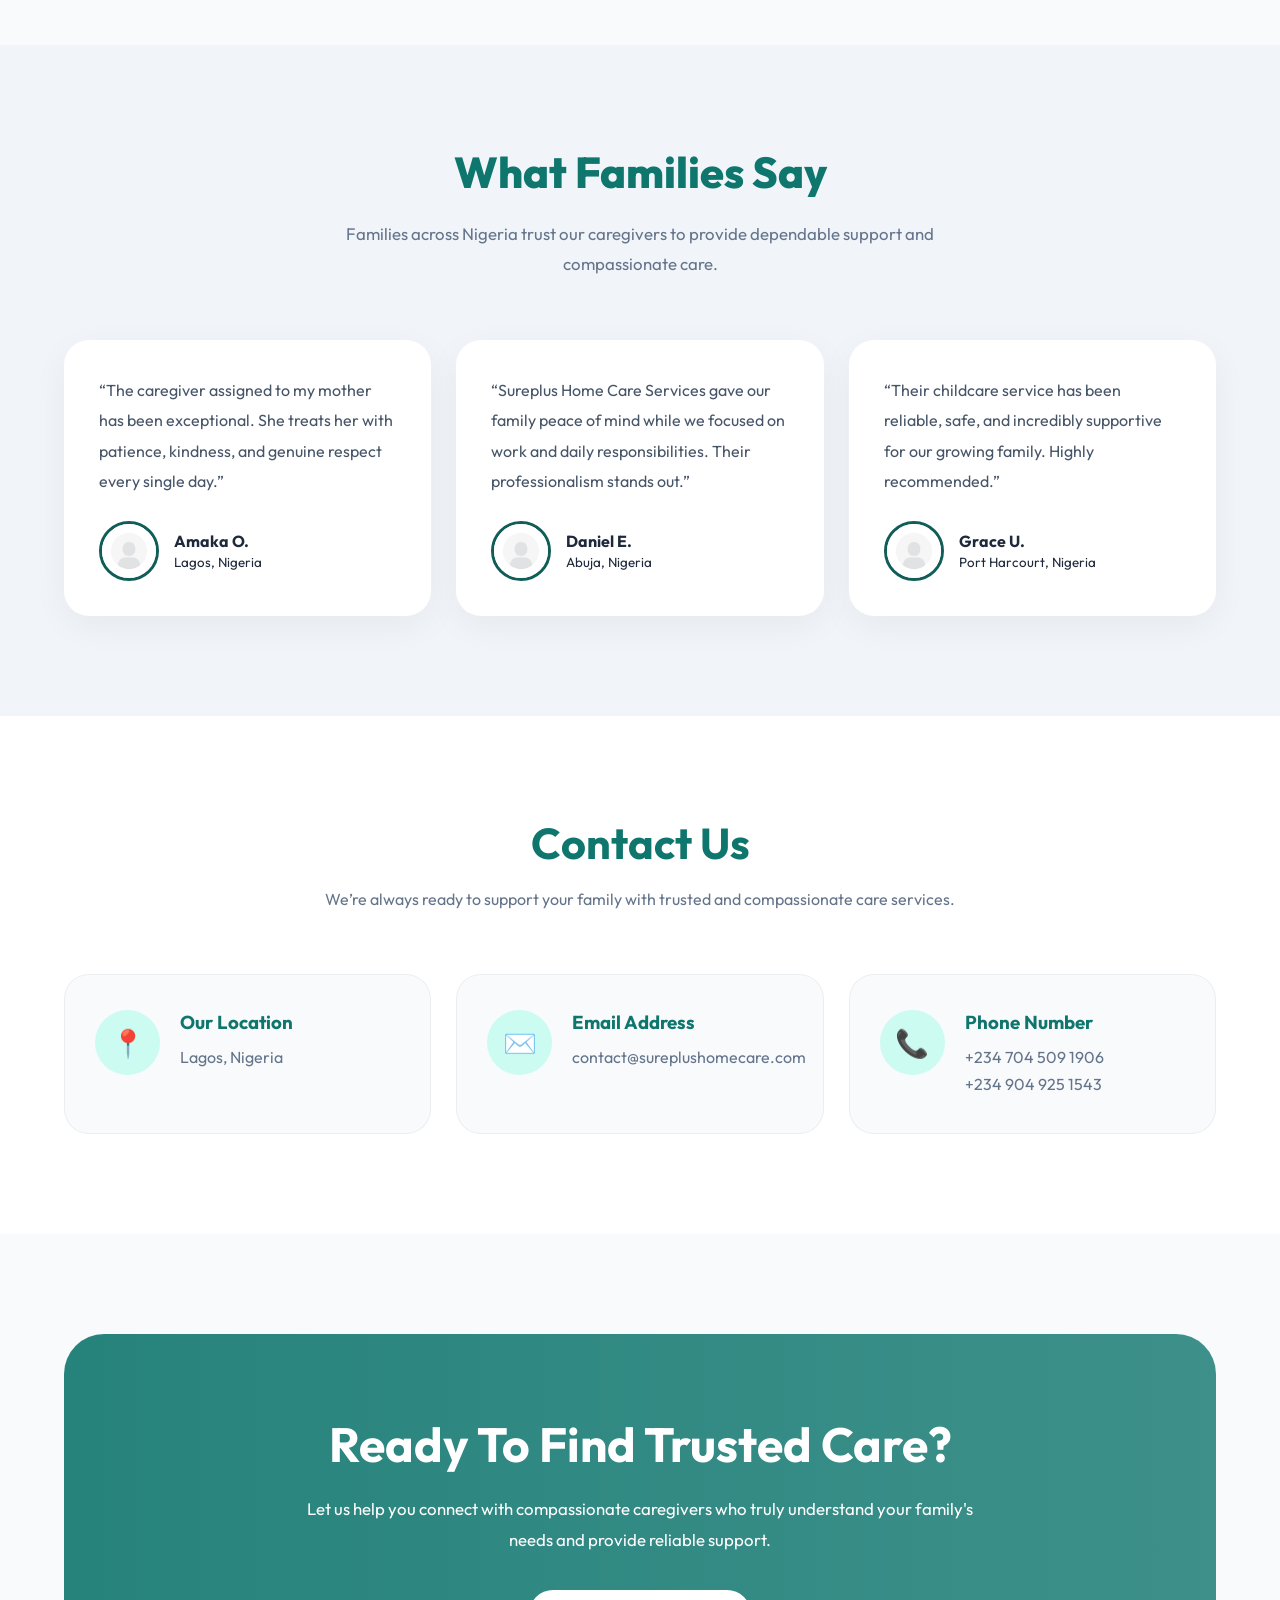
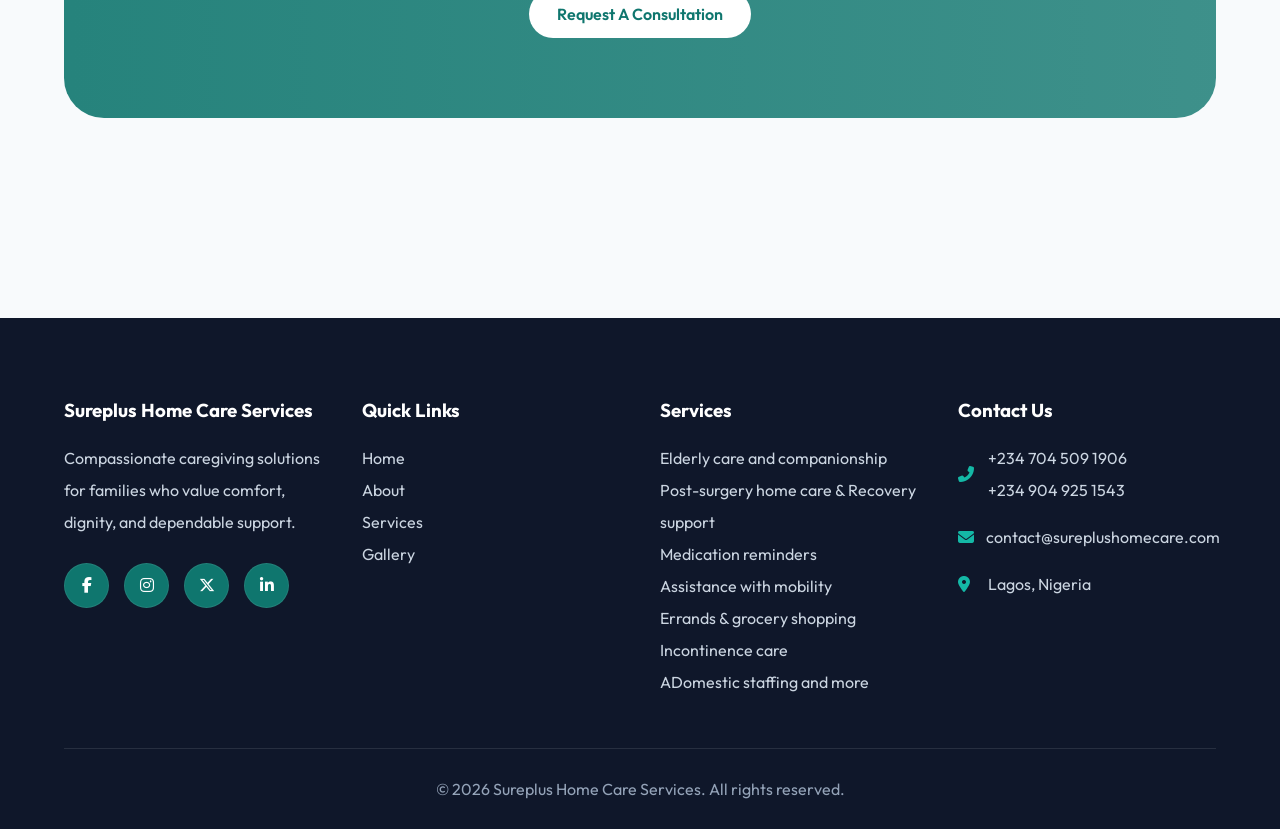
==== commit b5bc55ef: "msg" ====
--- a/index.html
+++ b/index.html
@@ -162,10 +162,12 @@
             />
             <div class="service-content">
               <h3>Elderly care and companionship</h3>
-              <p></p>
-            </div>
-            Compassionate daily support and friendly companionship for seniors
-            to promote independence, safety, and emotional well-being at home.
+              <p>
+                Compassionate daily support and friendly companionship for
+                seniors to promote independence, safety, and emotional
+                well-being at home.
+              </p>
+            </div>
           </div>
 
           <div class="service-card">
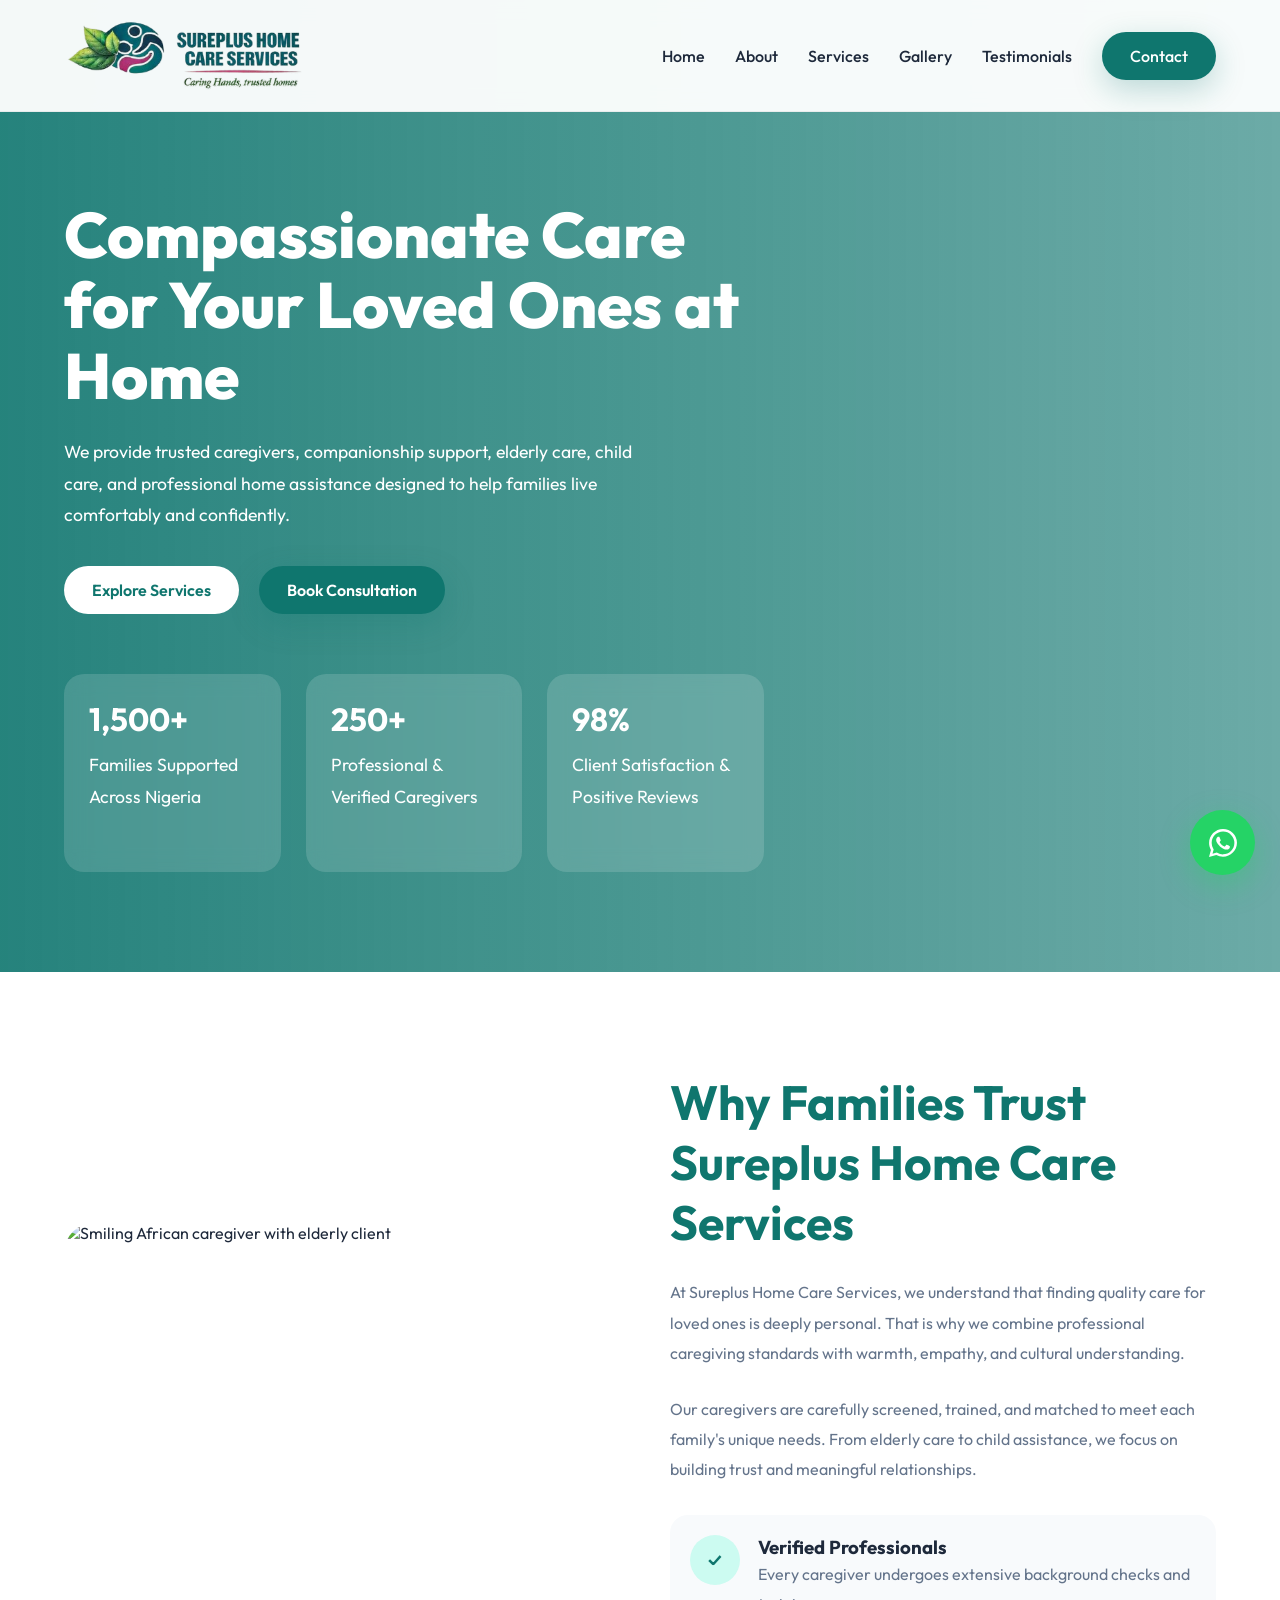
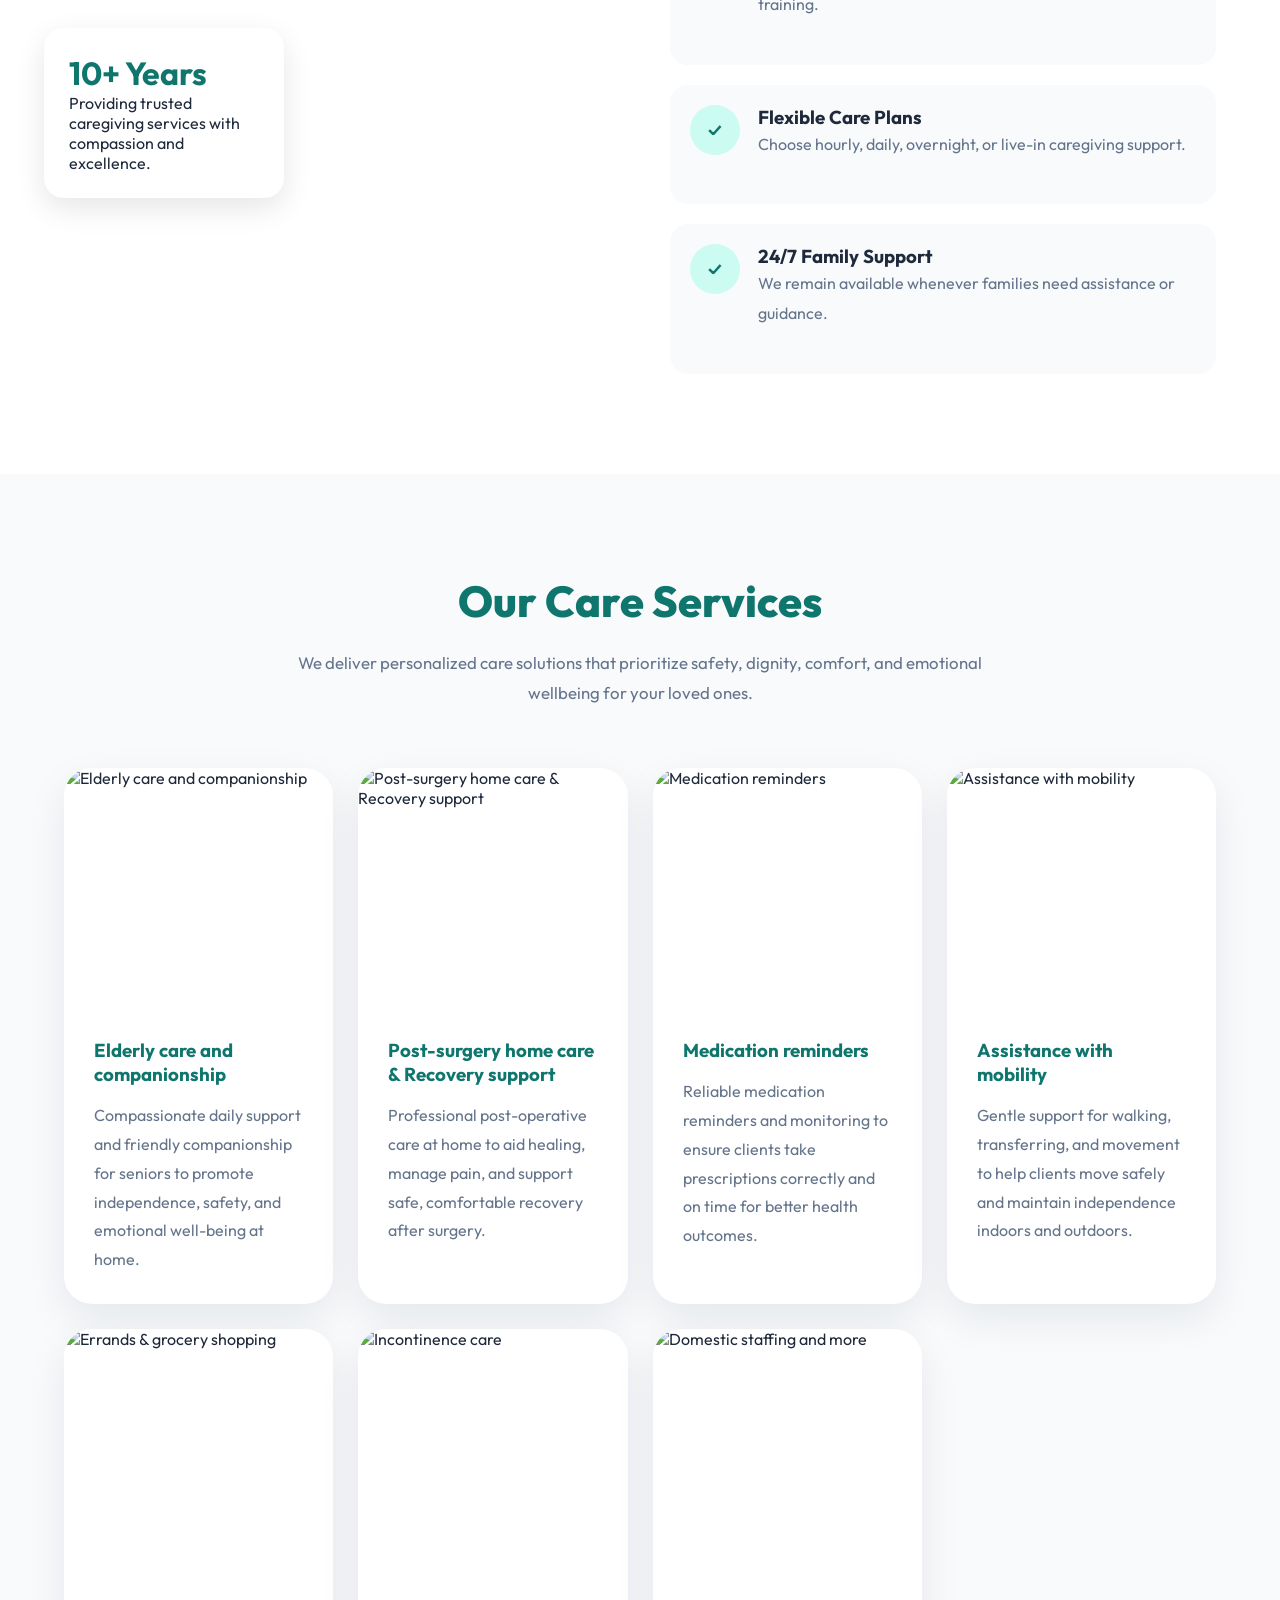
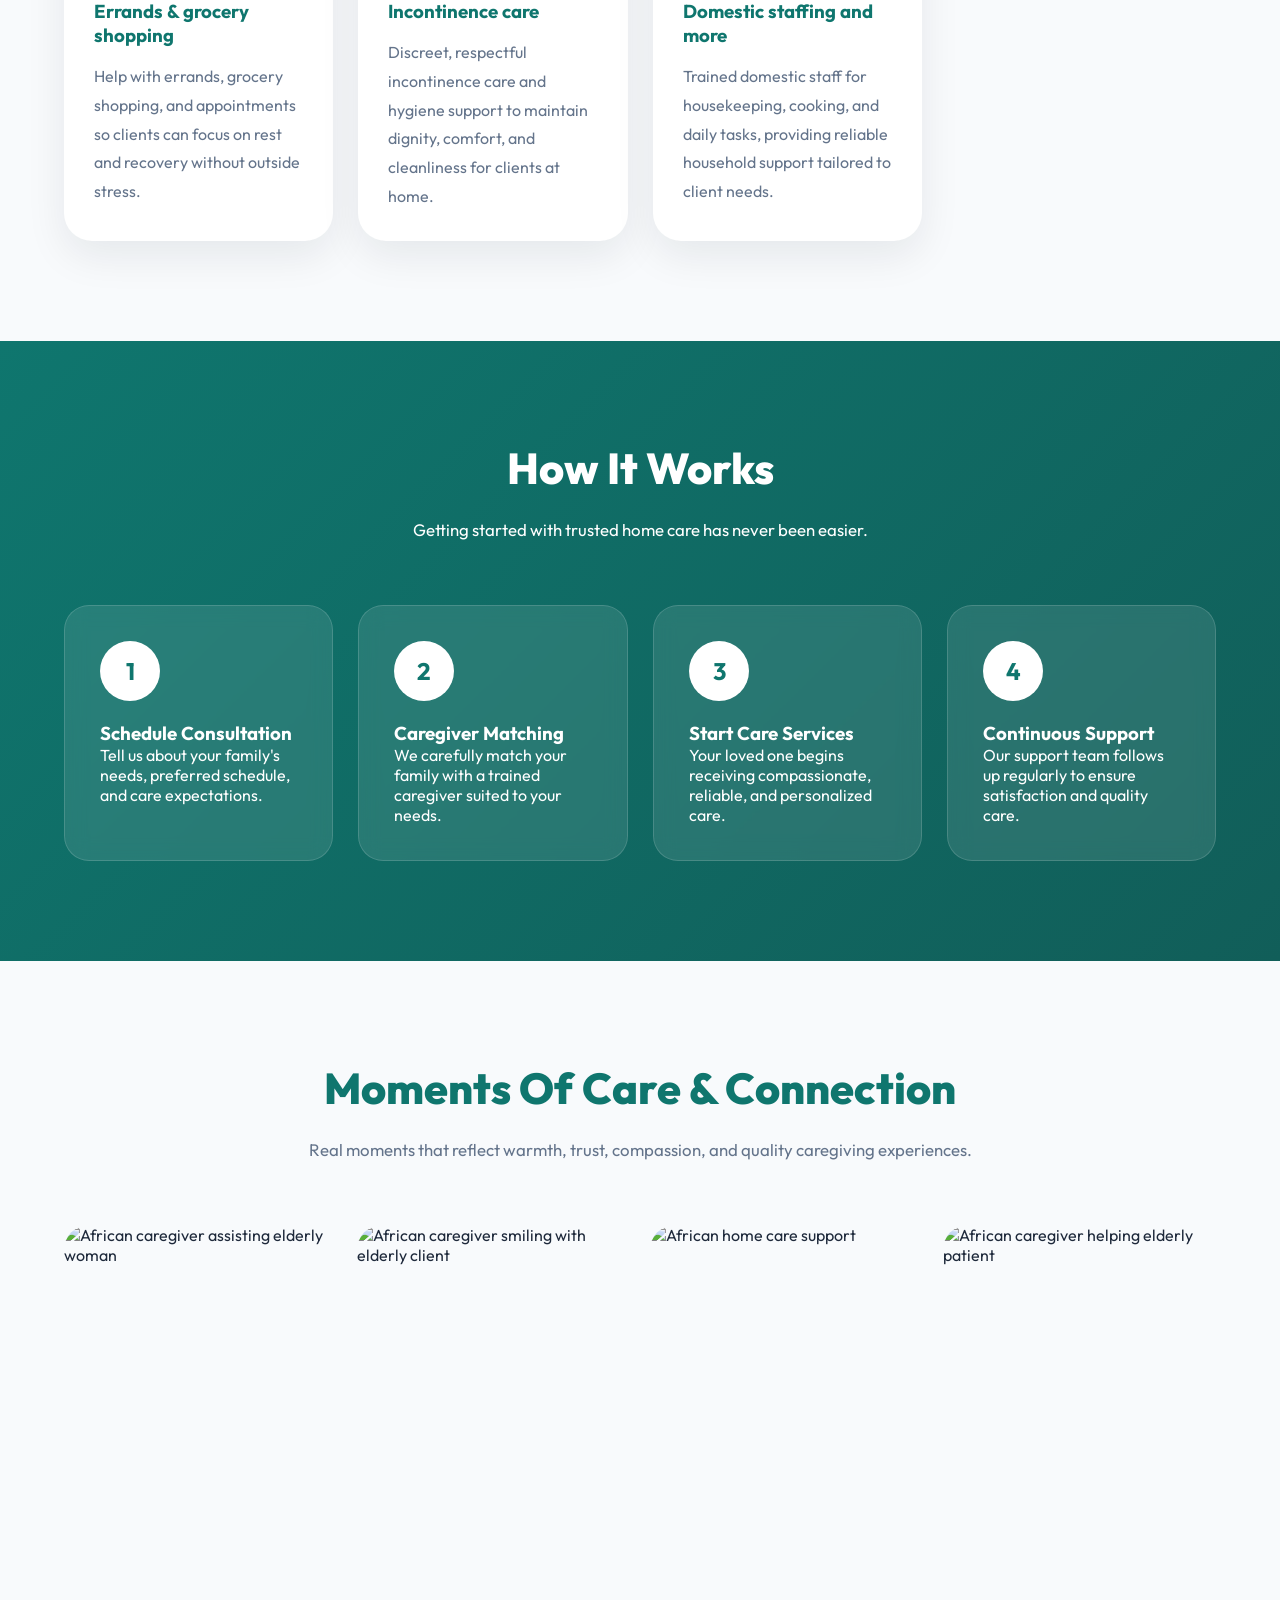
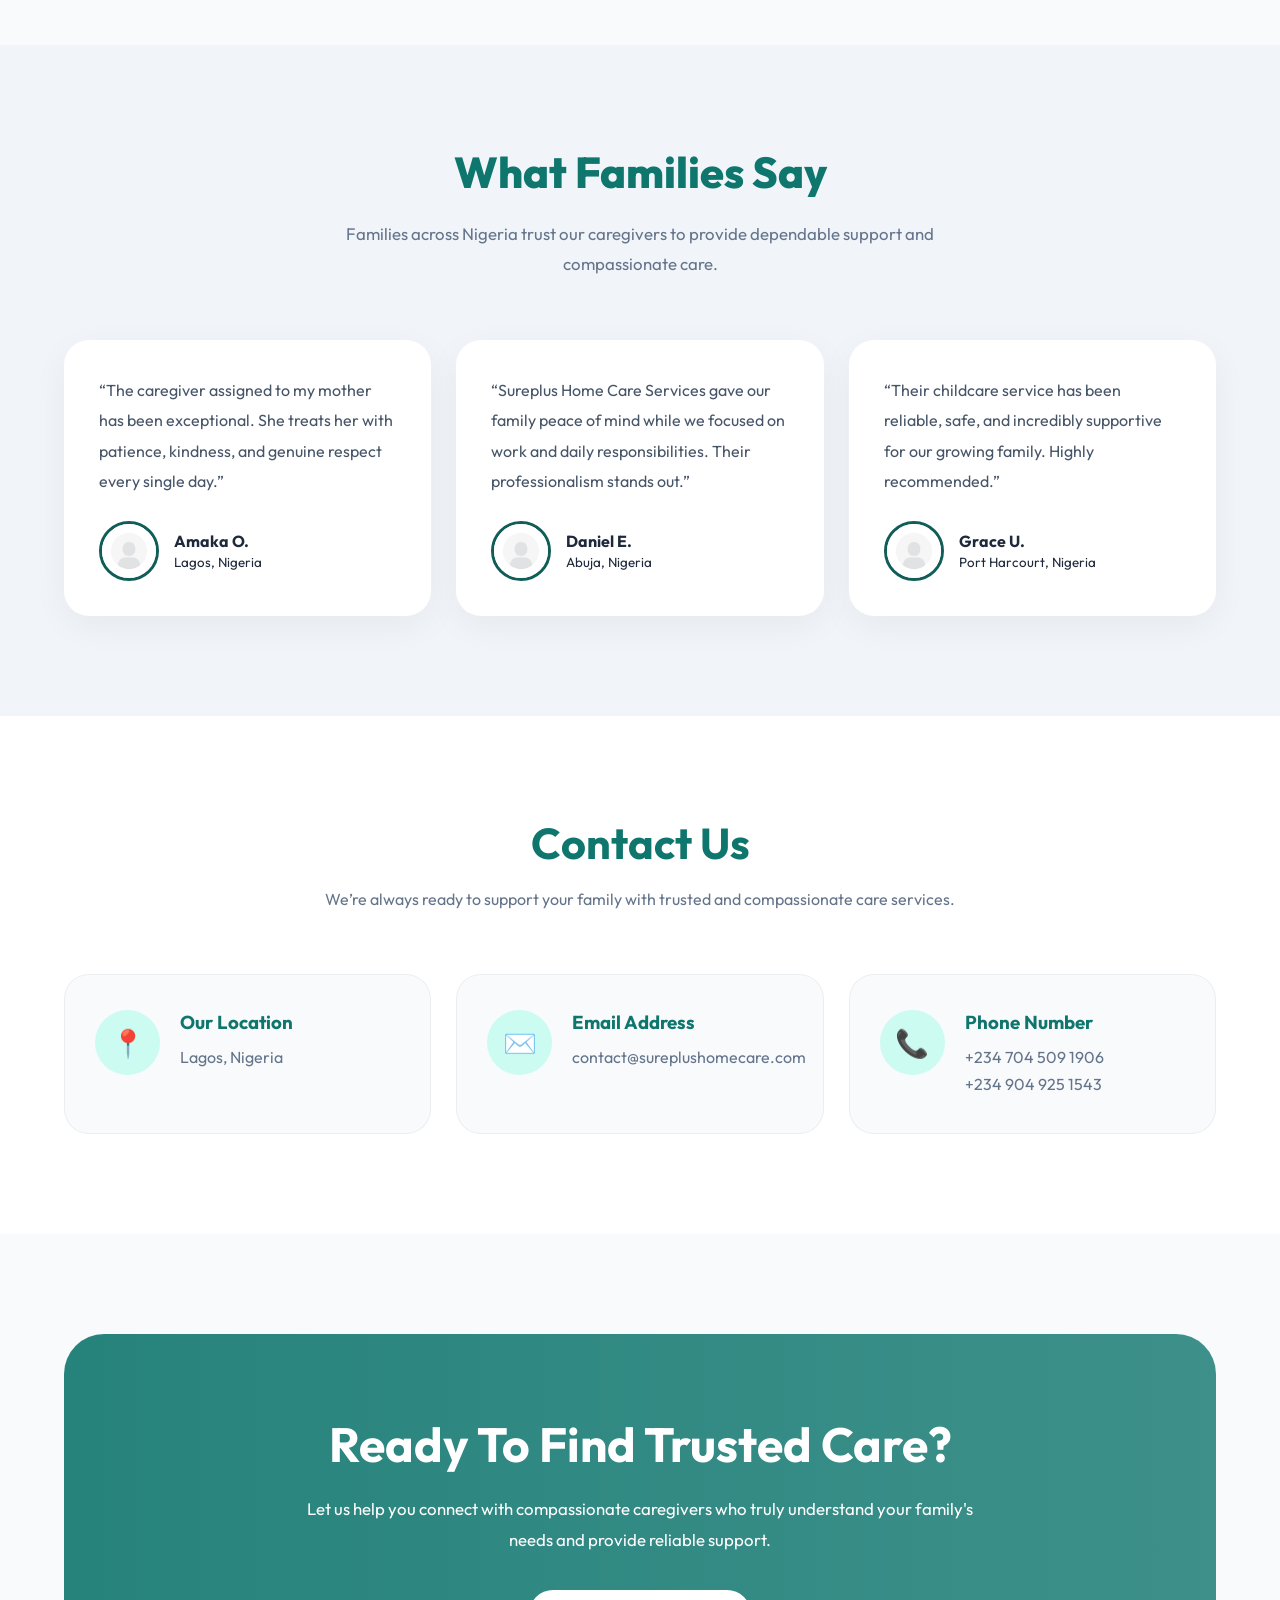
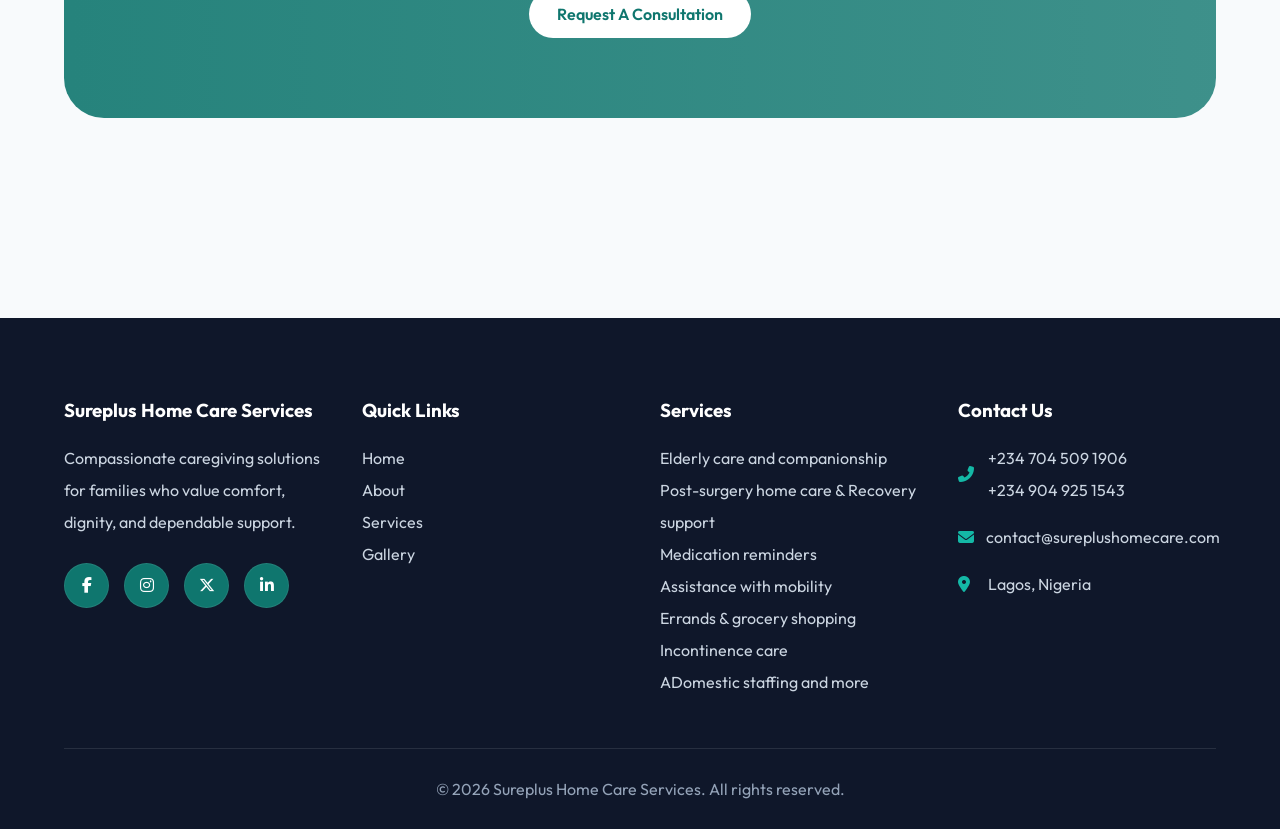
==== commit 271680ab: "msg" ====
--- a/index.html
+++ b/index.html
@@ -78,8 +78,8 @@
         <div class="about-wrapper">
           <div class="about-image">
             <img
-              src="https://images.unsplash.com/photo-1517841905240-472988babdf9?q=80&w=1200&auto=format&fit=crop"
-              alt="caregiver"
+              src="https://images.pexels.com/photos/7579831/pexels-photo-7579831.jpeg?auto=compress&cs=tinysrgb&w=1200"
+              alt="Smiling African caregiver with elderly client"
             />
 
             <div class="floating-card">
@@ -155,10 +155,11 @@
         </p>
 
         <div class="services-grid">
-          <div class="service-card">
-            <img
-              src="https://images.unsplash.com/photo-1516589091380-5d8e87df6999?q=80&w=1200&auto=format&fit=crop"
-              alt="elderly care"
+          <!-- Elderly care -->
+          <div class="service-card">
+            <img
+              src="https://images.pexels.com/photos/7551673/pexels-photo-7551673.jpeg?auto=compress&cs=tinysrgb&w=1200"
+              alt="Elderly care and companionship"
             />
             <div class="service-content">
               <h3>Elderly care and companionship</h3>
@@ -170,10 +171,11 @@
             </div>
           </div>
 
-          <div class="service-card">
-            <img
-              src="https://images.unsplash.com/photo-1516627145497-ae6968895b74?q=80&w=1200&auto=format&fit=crop"
-              alt="child care"
+          <!-- Post surgery -->
+          <div class="service-card">
+            <img
+              src="https://images.pexels.com/photos/7659567/pexels-photo-7659567.jpeg?auto=compress&cs=tinysrgb&w=1200"
+              alt="Post-surgery home care & Recovery support"
             />
             <div class="service-content">
               <h3>Post-surgery home care & Recovery support</h3>
@@ -184,10 +186,11 @@
             </div>
           </div>
 
-          <div class="service-card">
-            <img
-              src="https://images.unsplash.com/photo-1529156069898-49953e39b3ac?q=80&w=1200&auto=format&fit=crop"
-              alt="companionship"
+          <!-- Medication reminders -->
+          <div class="service-card">
+            <img
+              src="https://images.pexels.com/photos/7551663/pexels-photo-7551663.jpeg?auto=compress&cs=tinysrgb&w=1200"
+              alt="Medication reminders"
             />
             <div class="service-content">
               <h3>Medication reminders</h3>
@@ -199,10 +202,11 @@
             </div>
           </div>
 
-          <div class="service-card">
-            <img
-              src="https://images.unsplash.com/photo-1517486808906-6ca8b3f04846?q=80&w=1200&auto=format&fit=crop"
-              alt="nursing care"
+          <!-- Mobility assistance -->
+          <div class="service-card">
+            <img
+              src="https://images.pexels.com/photos/7551665/pexels-photo-7551665.jpeg?auto=compress&cs=tinysrgb&w=1200"
+              alt="Assistance with mobility"
             />
             <div class="service-content">
               <h3>Assistance with mobility</h3>
@@ -214,10 +218,11 @@
             </div>
           </div>
 
-          <div class="service-card">
-            <img
-              src="https://images.unsplash.com/photo-1517486808906-6ca8b3f04846?q=80&w=1200&auto=format&fit=crop"
-              alt="nursing care"
+          <!-- Grocery shopping -->
+          <div class="service-card">
+            <img
+              src="https://images.unsplash.com/photo-1542838132-92c53300491e?q=80&w=1200&auto=format&fit=crop"
+              alt="Errands & grocery shopping"
             />
             <div class="service-content">
               <h3>Errands & grocery shopping</h3>
@@ -228,10 +233,11 @@
             </div>
           </div>
 
-          <div class="service-card">
-            <img
-              src="https://images.unsplash.com/photo-1517486808906-6ca8b3f04846?q=80&w=1200&auto=format&fit=crop"
-              alt="nursing care"
+          <!-- Incontinence care -->
+          <div class="service-card">
+            <img
+              src="https://images.unsplash.com/photo-1516549655169-df83a0774514?q=80&w=1200&auto=format&fit=crop"
+              alt="Incontinence care"
             />
             <div class="service-content">
               <h3>Incontinence care</h3>
@@ -242,17 +248,18 @@
             </div>
           </div>
 
-          <div class="service-card">
-            <img
-              src="https://images.unsplash.com/photo-1517486808906-6ca8b3f04846?q=80&w=1200&auto=format&fit=crop"
-              alt="nursing care"
+          <!-- Domestic staffing -->
+          <div class="service-card">
+            <img
+              src="https://images.pexels.com/photos/6197120/pexels-photo-6197120.jpeg?auto=compress&cs=tinysrgb&w=1200"
+              alt="Domestic staffing and more"
             />
             <div class="service-content">
               <h3>Domestic staffing and more</h3>
               <p>
                 Trained domestic staff for housekeeping, cooking, and daily
                 tasks, providing reliable household support tailored to client
-                needs
+                needs.
               </p>
             </div>
           </div>
@@ -317,20 +324,23 @@
 
         <div class="gallery-grid">
           <img
-            src="https://images.unsplash.com/photo-1515886657613-9f3515b0c78f?q=80&w=1200&auto=format&fit=crop"
-            alt="gallery image"
+            src="https://images.pexels.com/photos/7551612/pexels-photo-7551612.jpeg?auto=compress&cs=tinysrgb&w=1200"
+            alt="African caregiver assisting elderly woman"
           />
+
           <img
-            src="https://images.unsplash.com/photo-1524504388940-b1c1722653e1?q=80&w=1200&auto=format&fit=crop"
-            alt="gallery image"
+            src="https://images.pexels.com/photos/7551662/pexels-photo-7551662.jpeg?auto=compress&cs=tinysrgb&w=1200"
+            alt="African caregiver smiling with elderly client"
           />
+
           <img
-            src="https://images.unsplash.com/photo-1521572267360-ee0c2909d518?q=80&w=1200&auto=format&fit=crop"
-            alt="gallery image"
+            src="https://images.pexels.com/photos/7551676/pexels-photo-7551676.jpeg?auto=compress&cs=tinysrgb&w=1200"
+            alt="African home care support"
           />
+
           <img
-            src="https://images.unsplash.com/photo-1519085360753-af0119f7cbe7?q=80&w=1200&auto=format&fit=crop"
-            alt="gallery image"
+            src="https://images.pexels.com/photos/7551671/pexels-photo-7551671.jpeg?auto=compress&cs=tinysrgb&w=1200"
+            alt="African caregiver helping elderly patient"
           />
         </div>
       </div>
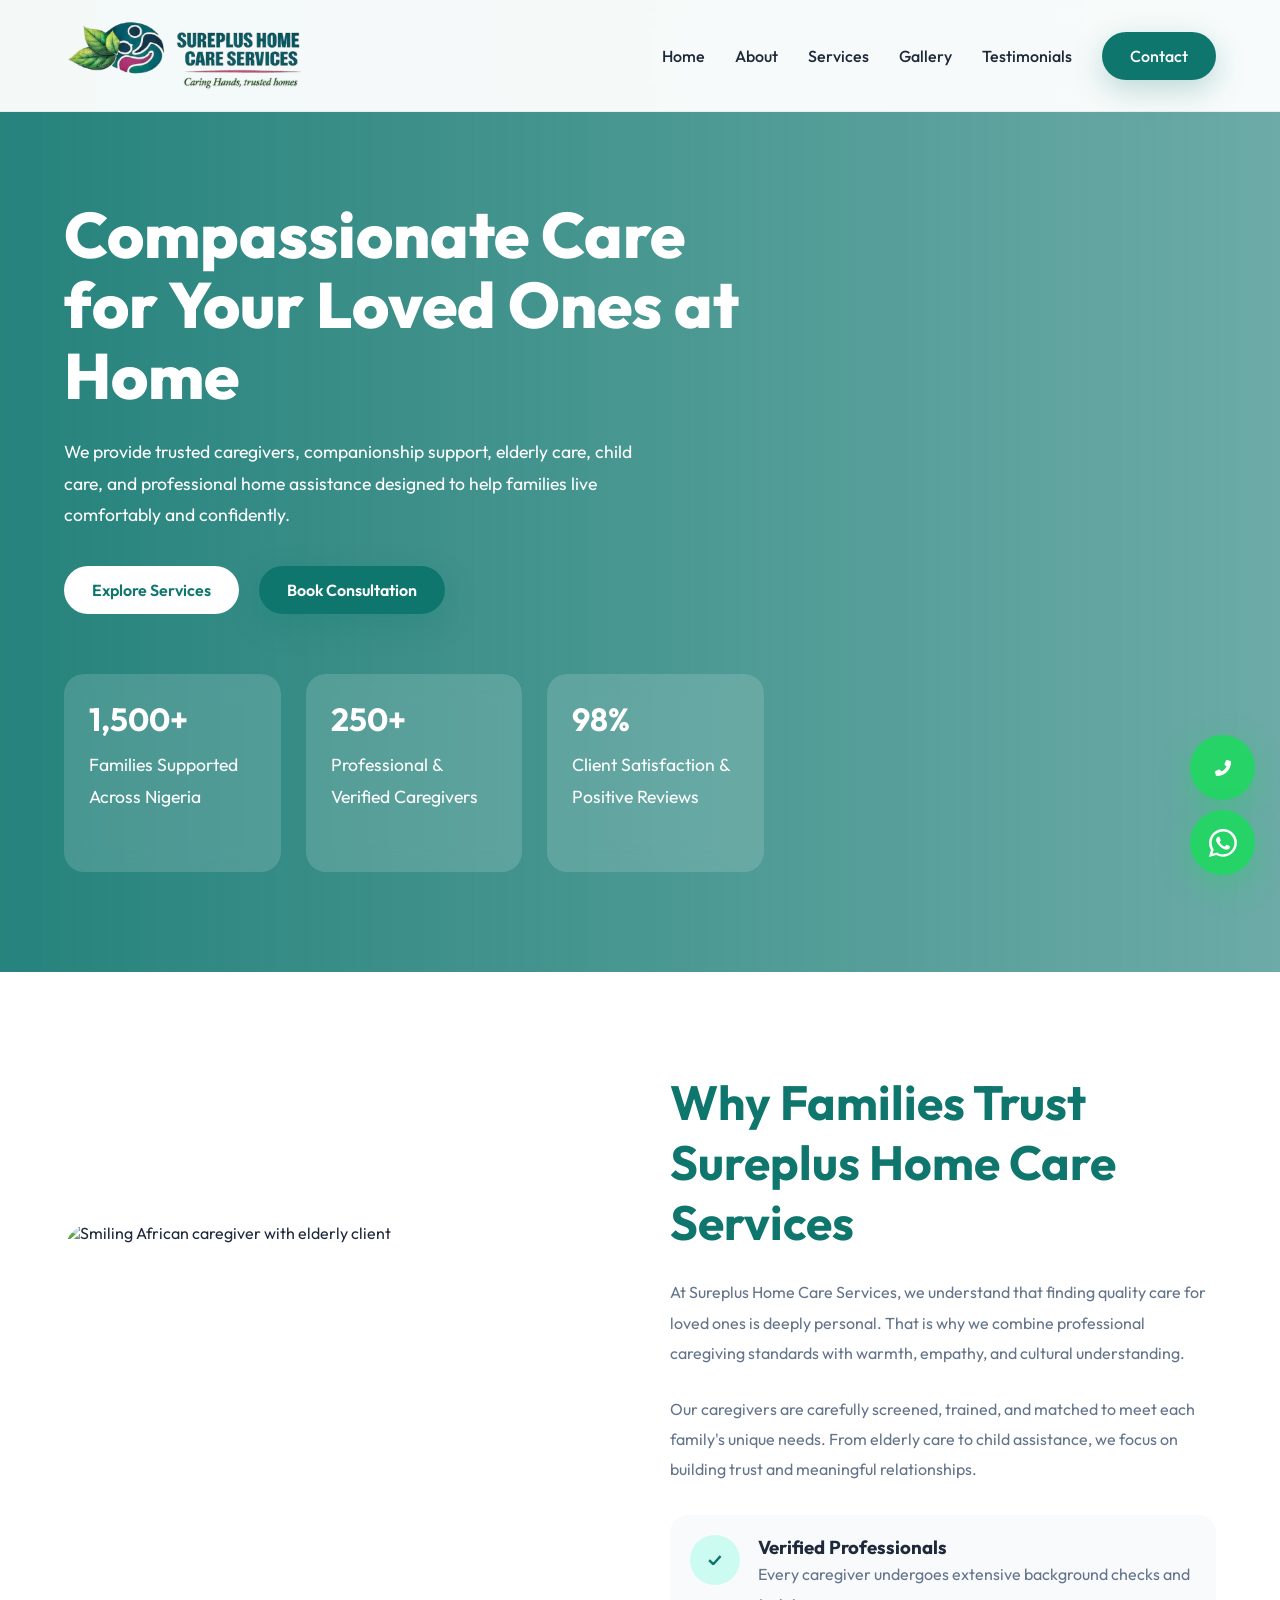
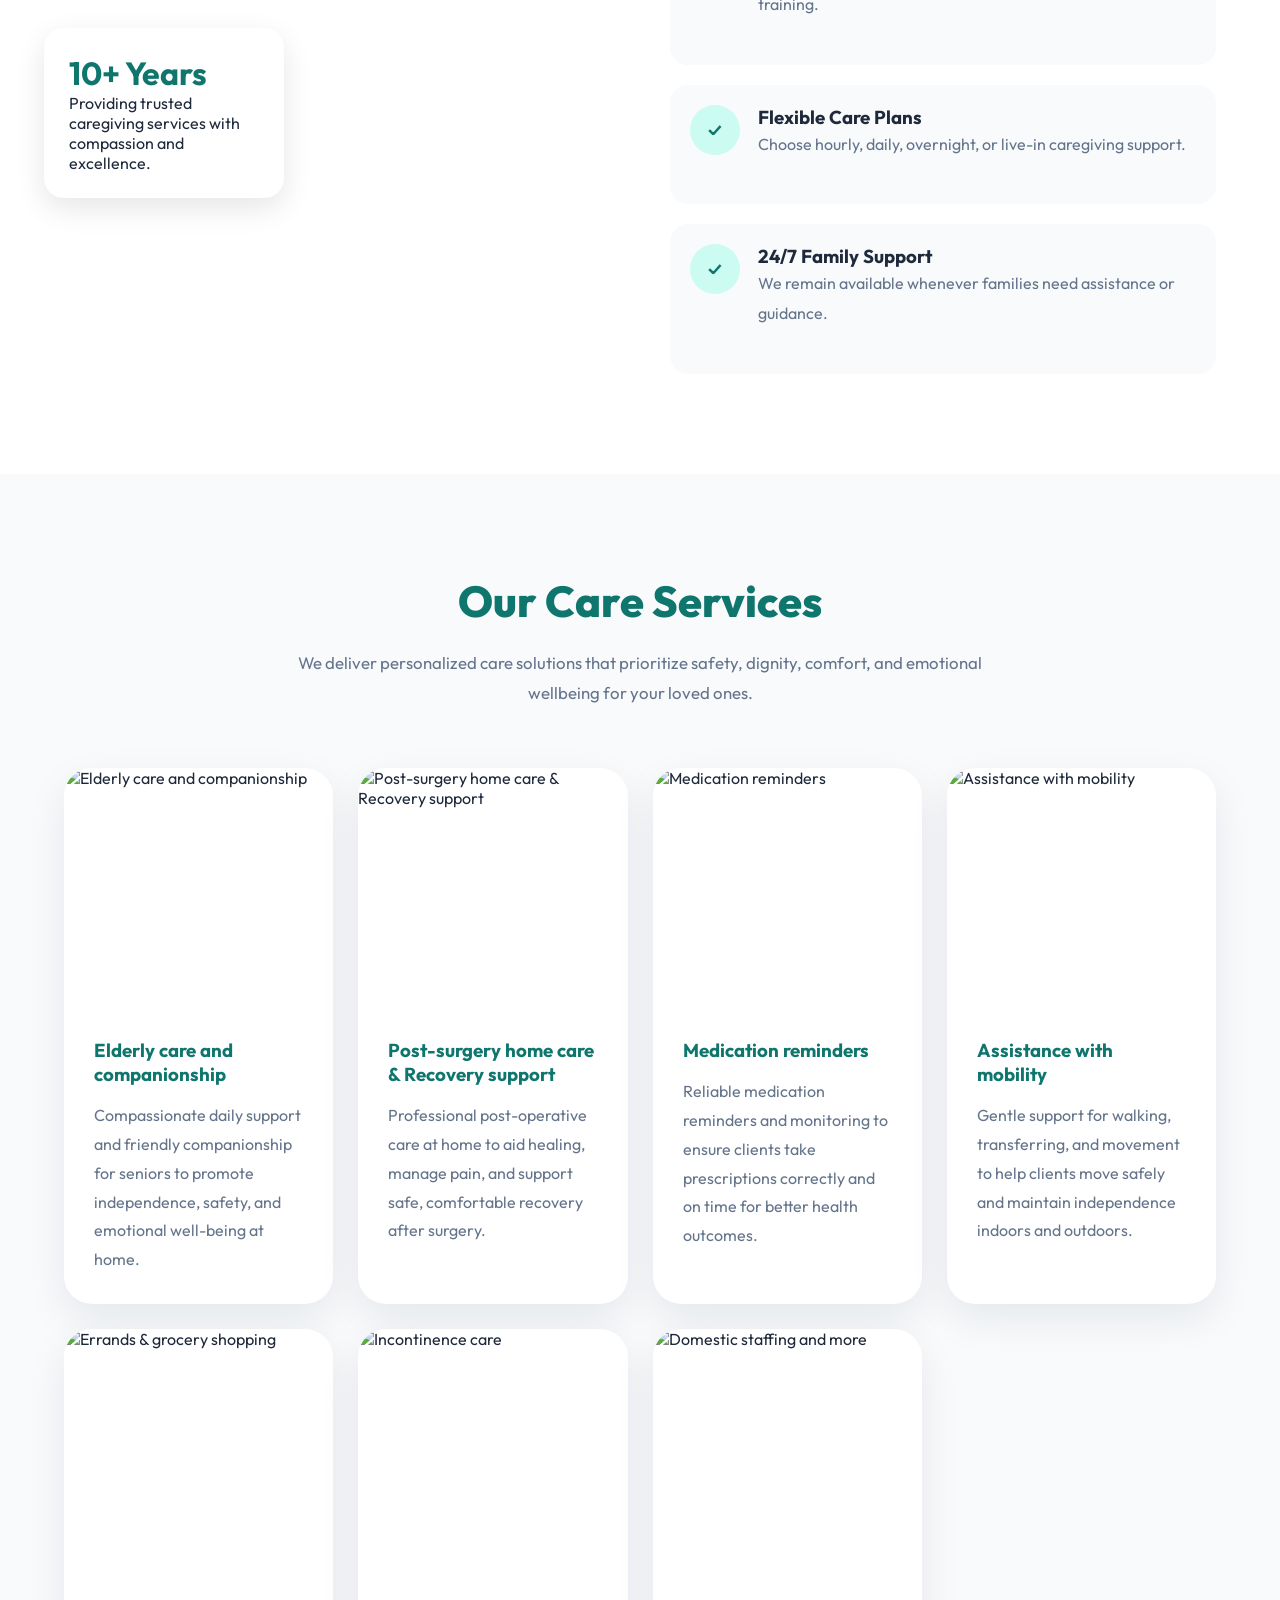
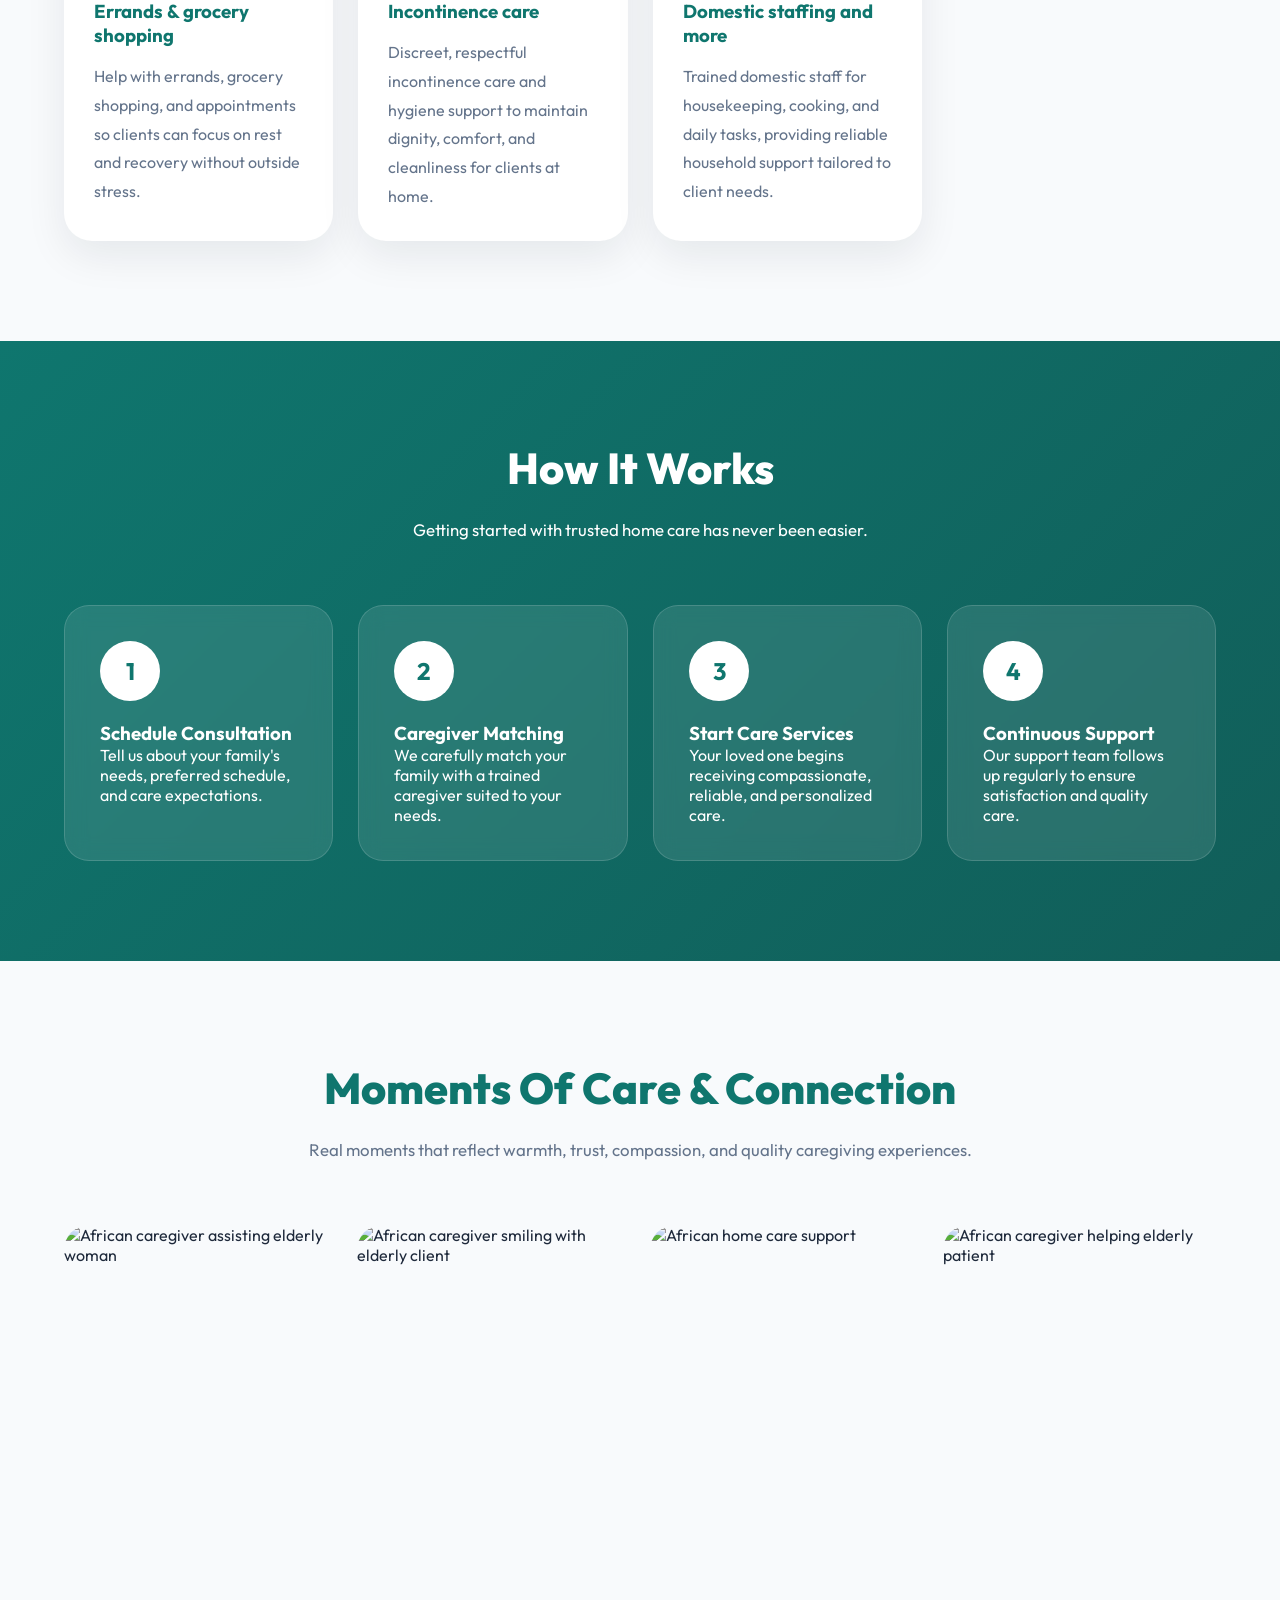
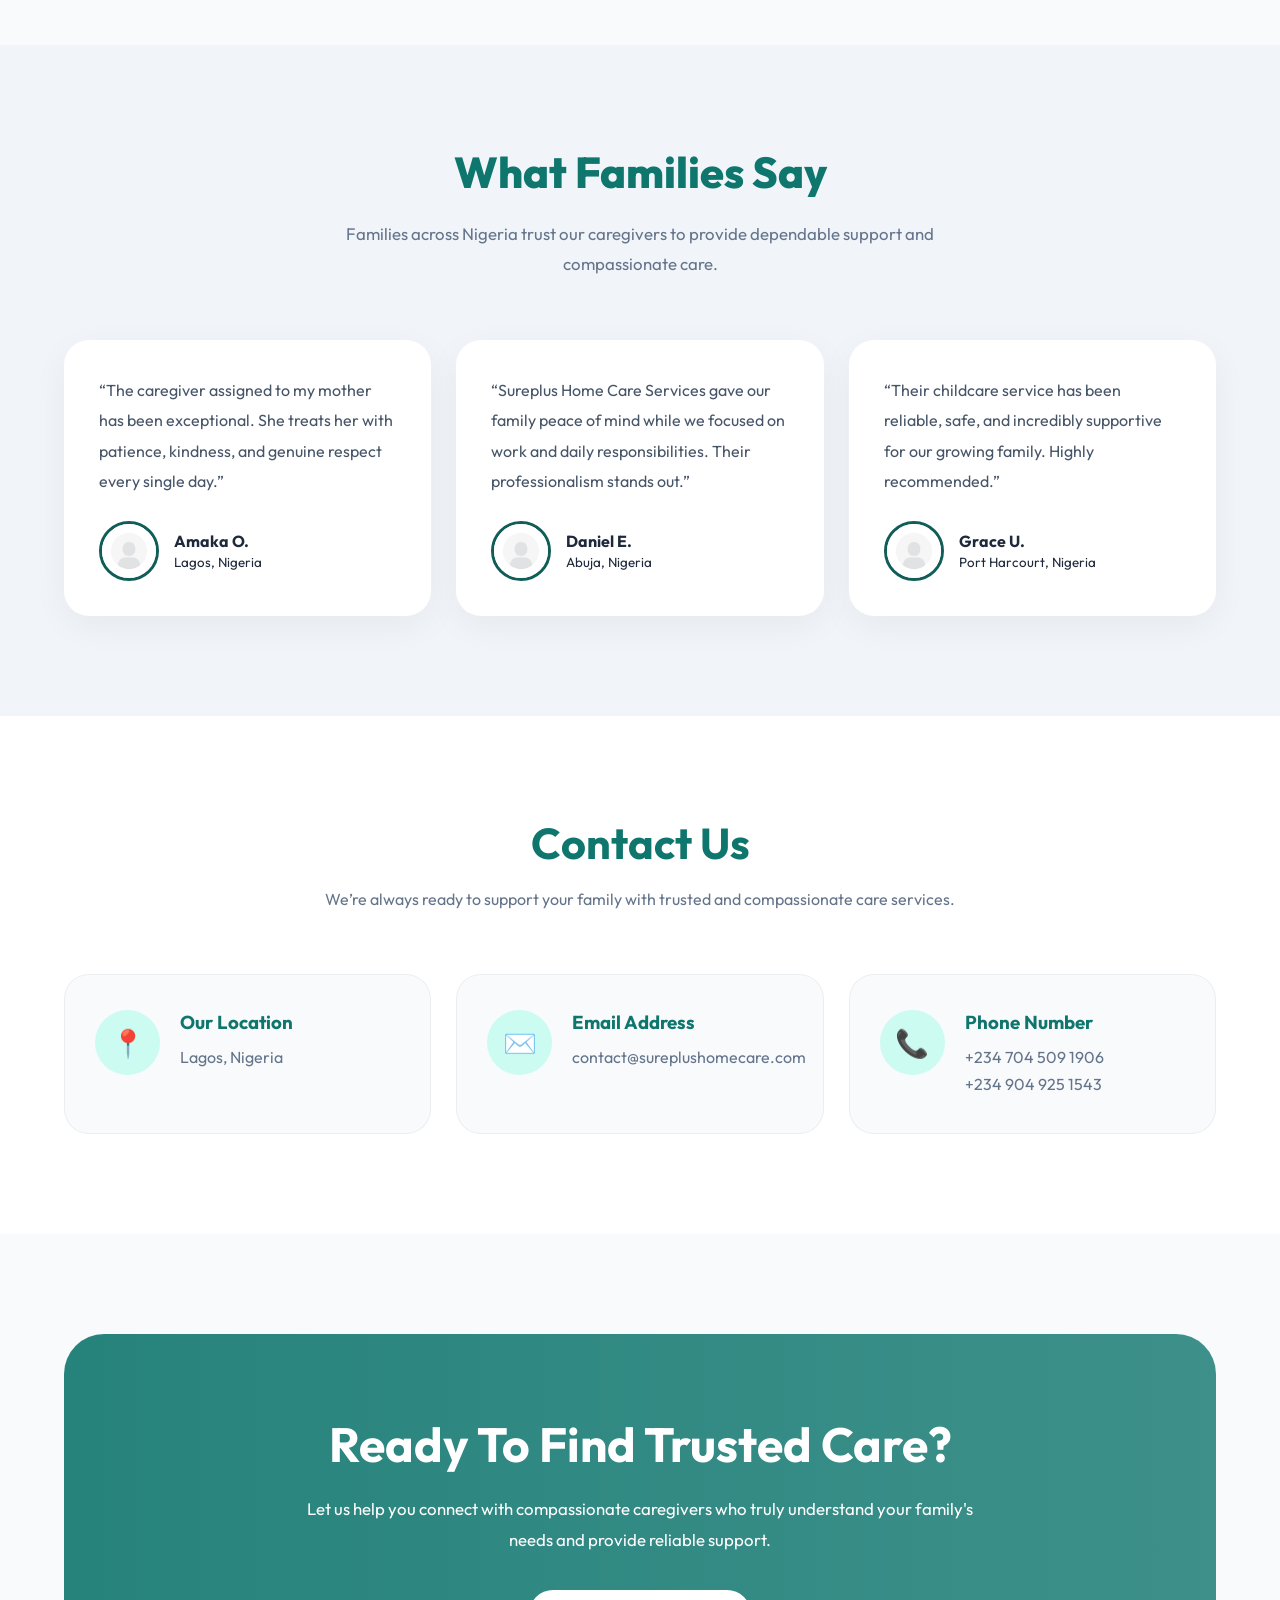
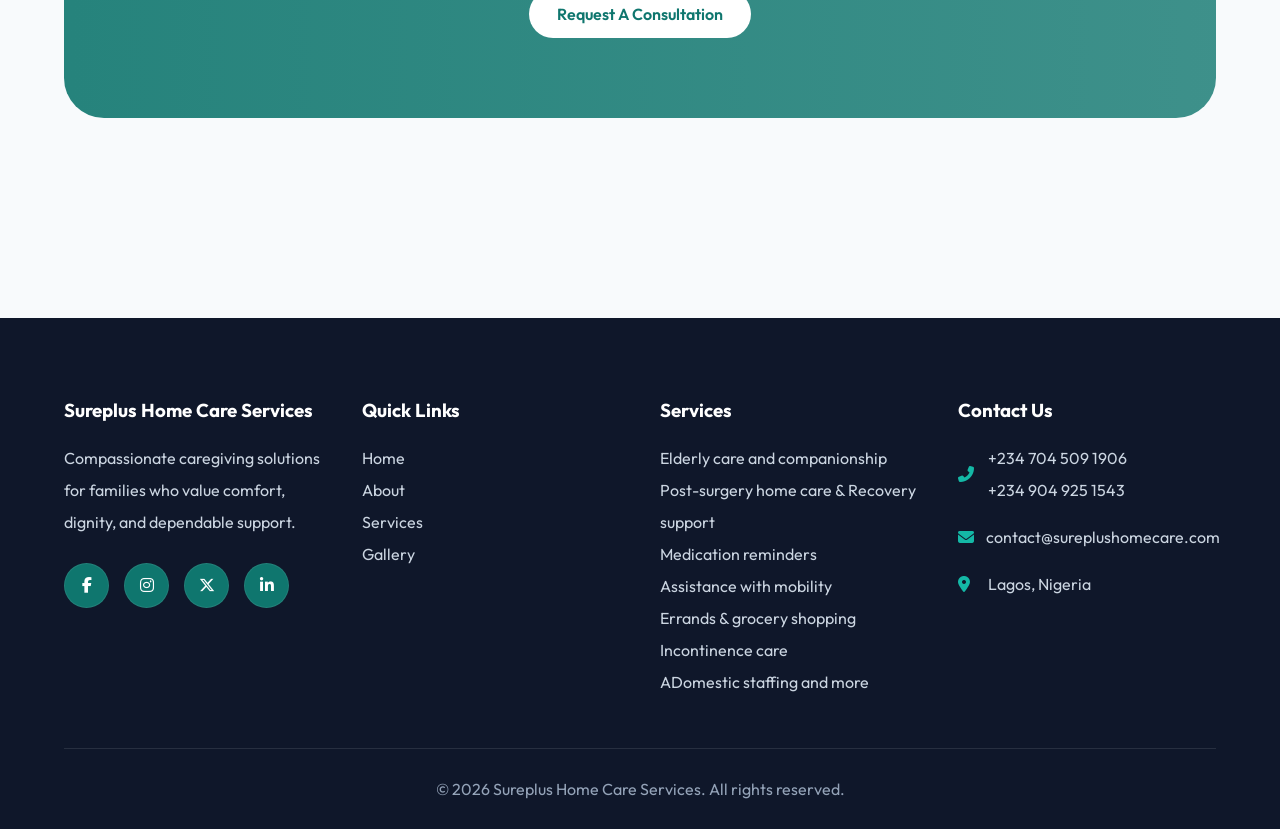
==== commit 30f6d73f: "msg" ====
--- a/index.html
+++ b/index.html
@@ -544,12 +544,12 @@
 
             <p class="footer-contact">
               <i class="fas fa-envelope"></i>
-              contact@sureplushomecare.com
+              <span>contact@sureplushomecare.com</span>
             </p>
 
             <p class="footer-contact">
               <i class="fas fa-location-dot"></i>
-              Lagos, Nigeria
+              <span>Lagos, Nigeria</span>
             </p>
           </div>
         </div>
@@ -564,6 +564,9 @@
     </footer>
 
     <!-- Floating WhatsApp Button -->
+    <a href="tel:+2347045091906" class="call-float">
+      <i class="fas fa-phone-alt"></i>
+    </a>
     <a
       href="https://wa.me/+2347045091906"
       class="whatsapp-float"
--- a/style.css
+++ b/style.css
@@ -633,7 +633,26 @@
   animation: floatWhatsapp 2s infinite ease-in-out;
 }
 
-.whatsapp-float:hover {
+.call-float {
+  position: fixed;
+  bottom: 100px;
+  right: 25px;
+  width: 65px;
+  height: 65px;
+  background: #25d366;
+  color: #fff;
+  border-radius: 50%;
+  display: flex;
+  align-items: center;
+  justify-content: center;
+  box-shadow: 0 10px 30px rgba(37, 211, 102, 0.4);
+  z-index: 1000;
+  transition: 0.3s ease;
+  animation: floatWhatsapp 2s infinite ease-in-out;
+}
+
+.whatsapp-float:hover,
+.call-float:hover {
   transform: scale(1.1);
   background: #1ebe5d;
 }
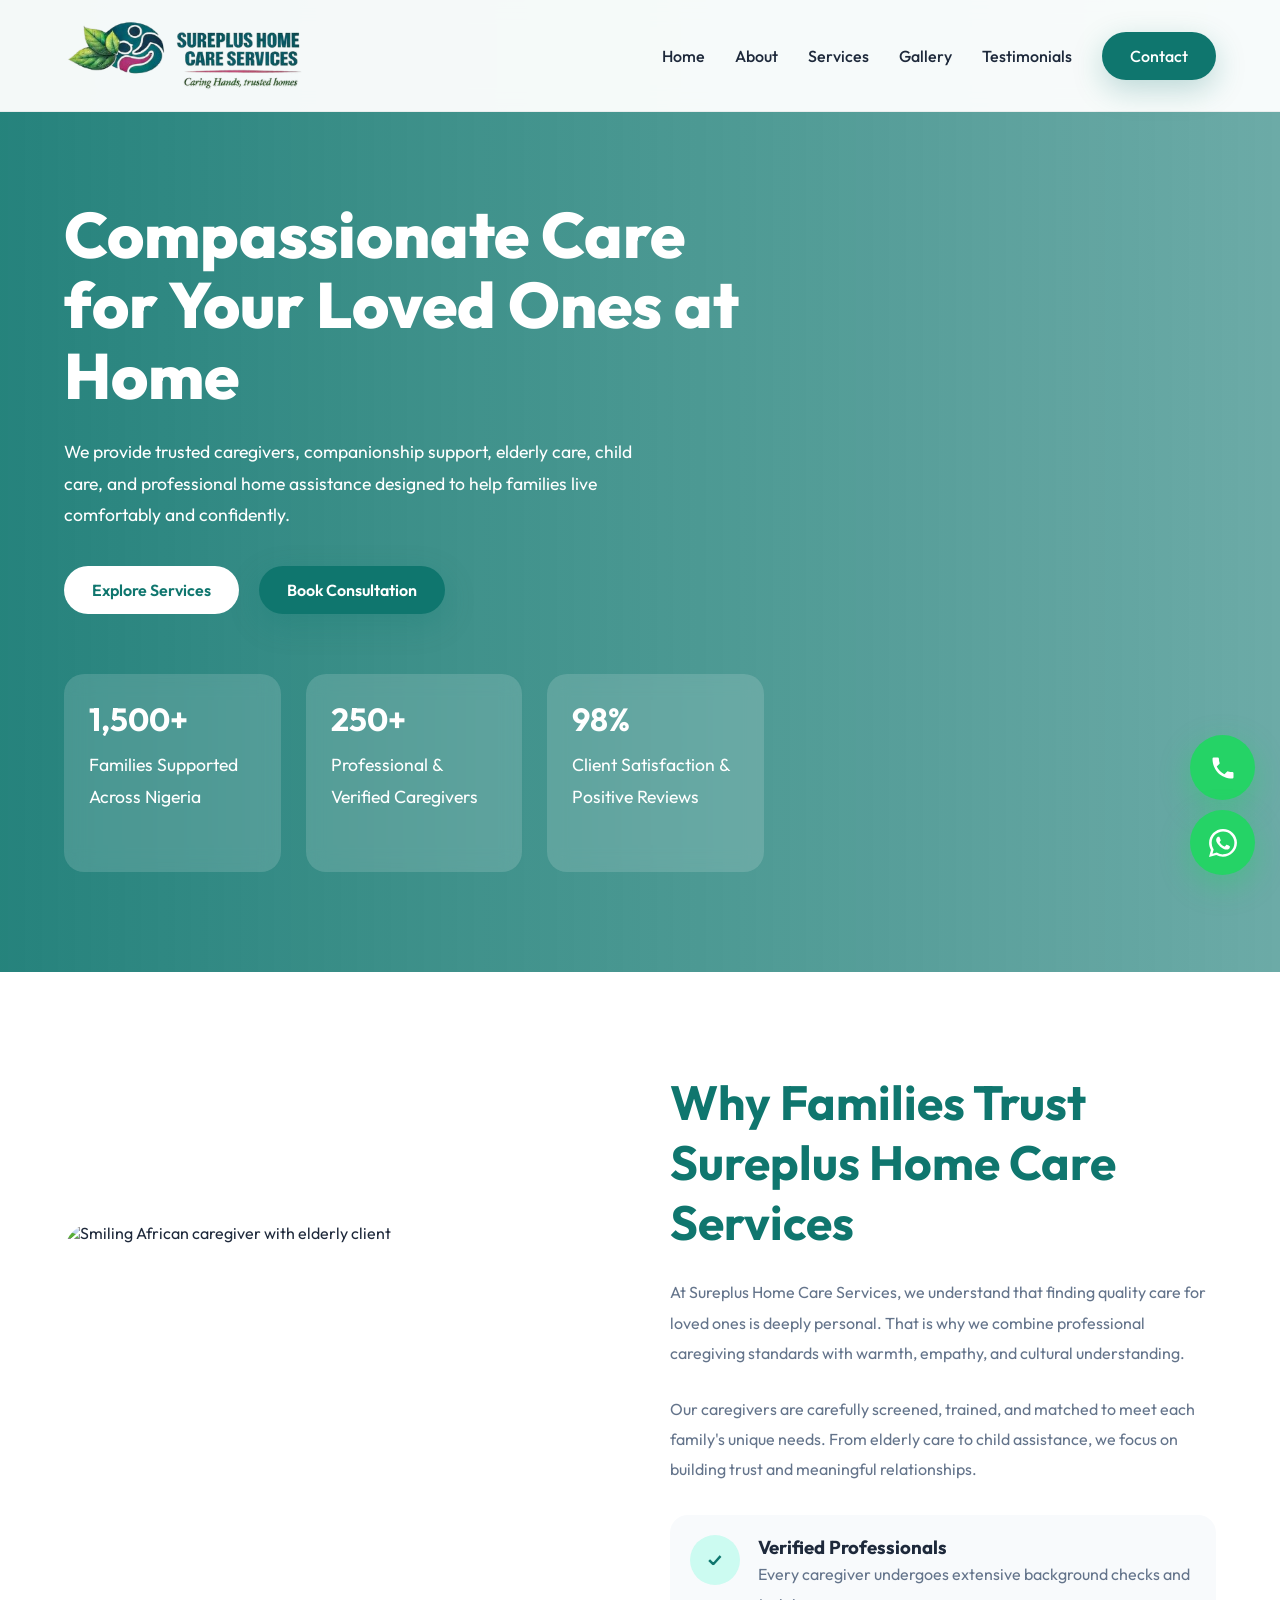
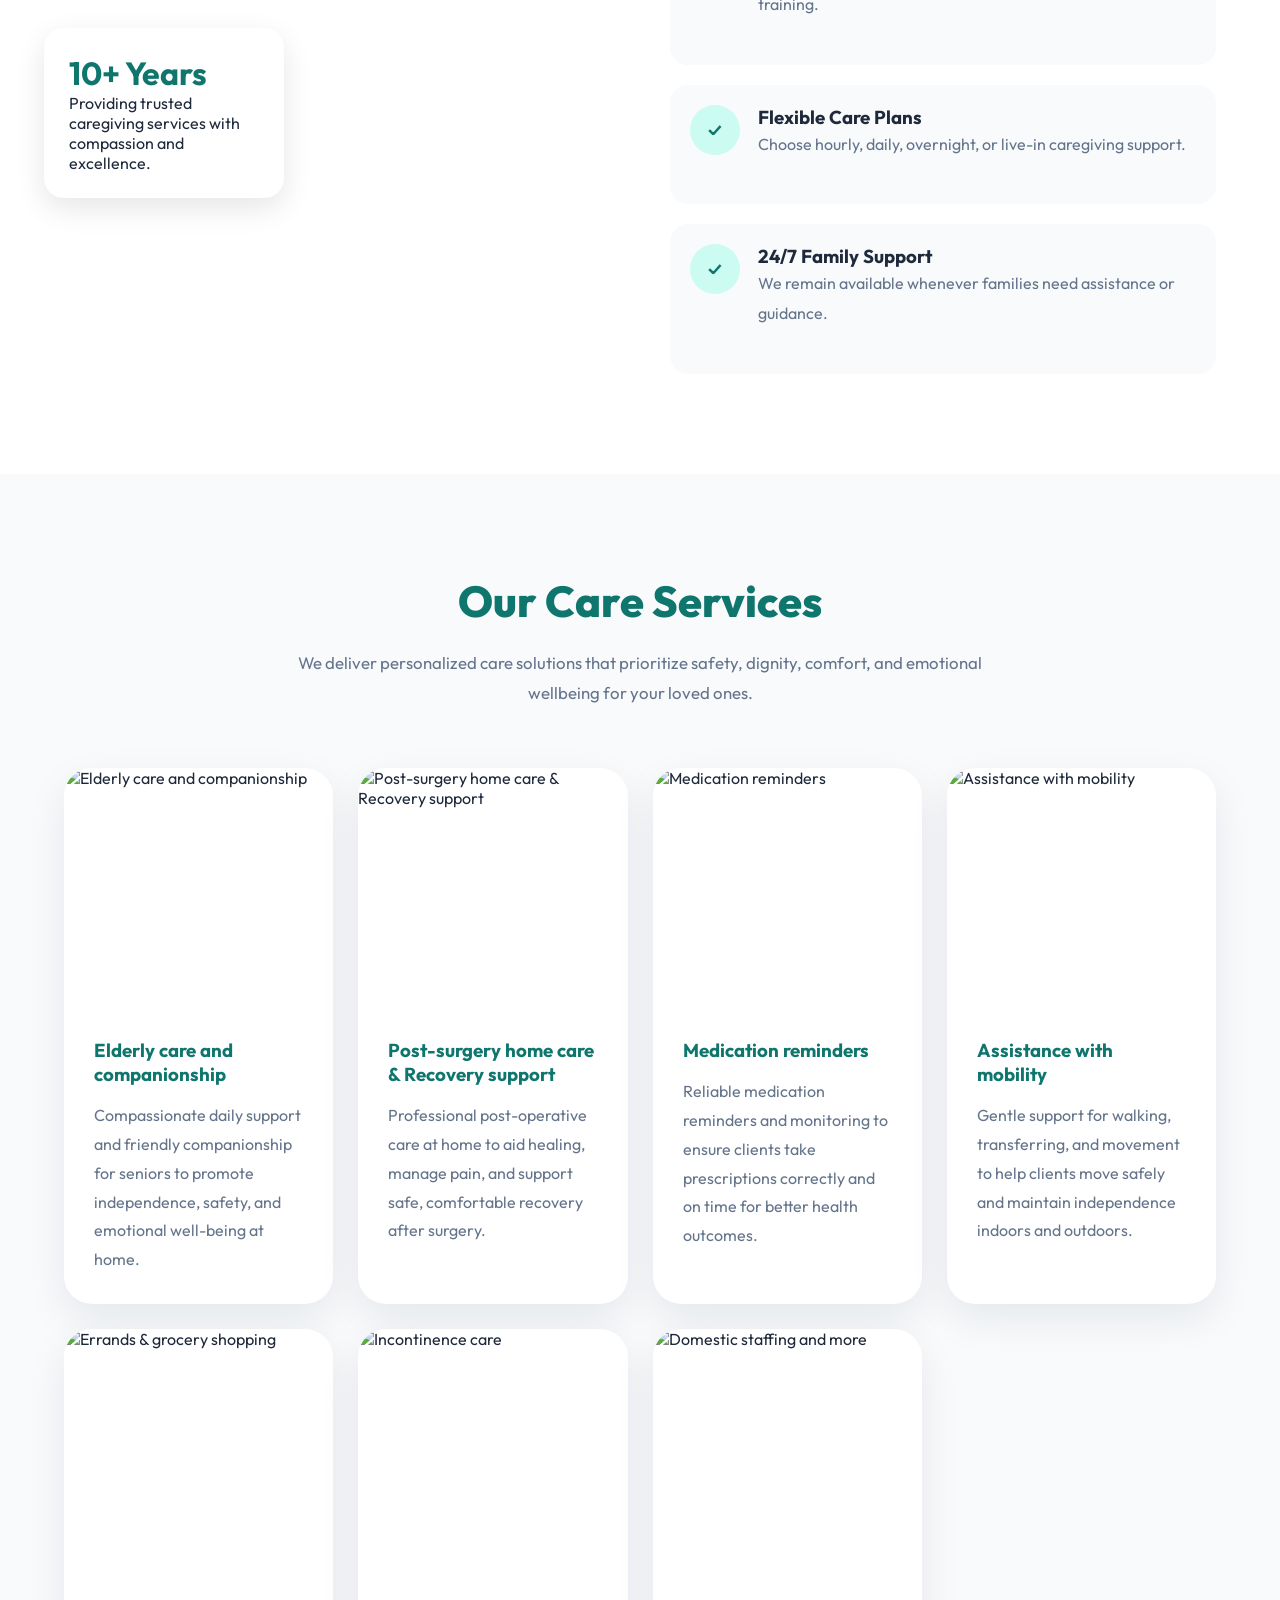
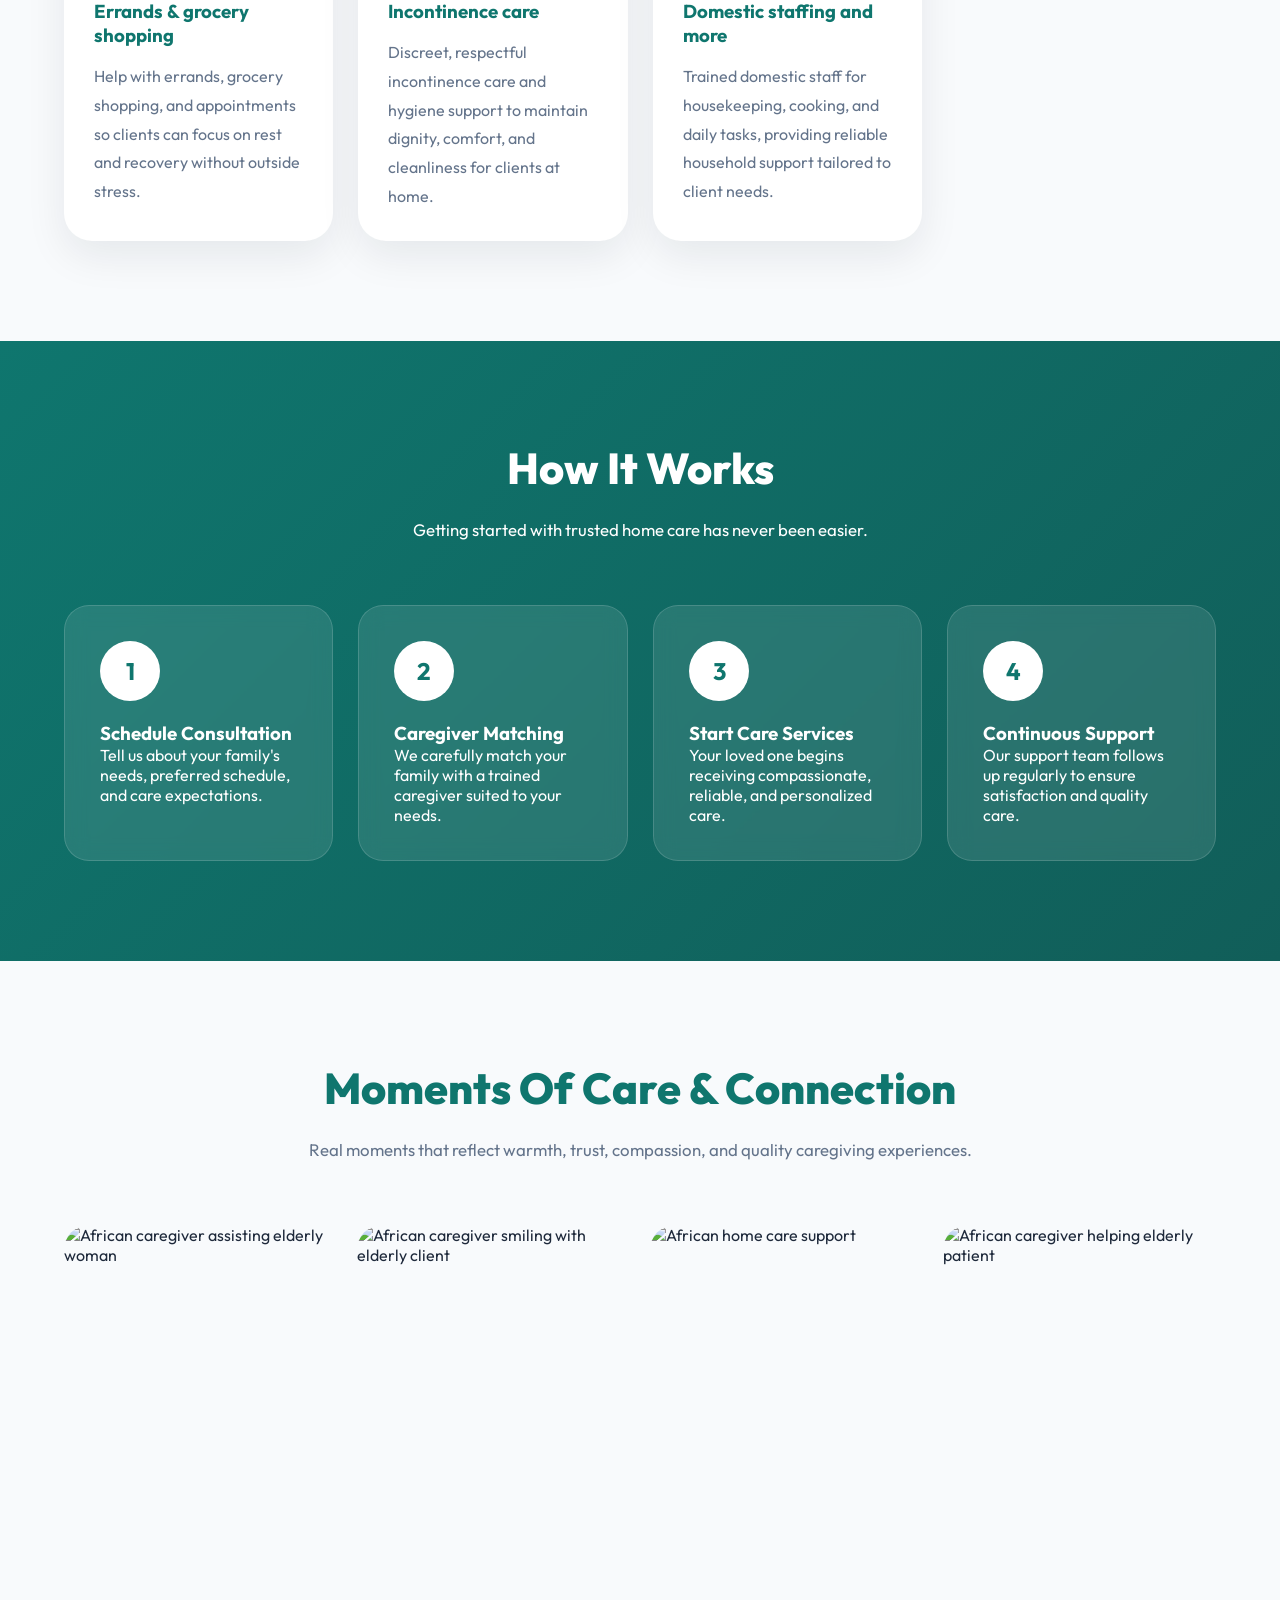
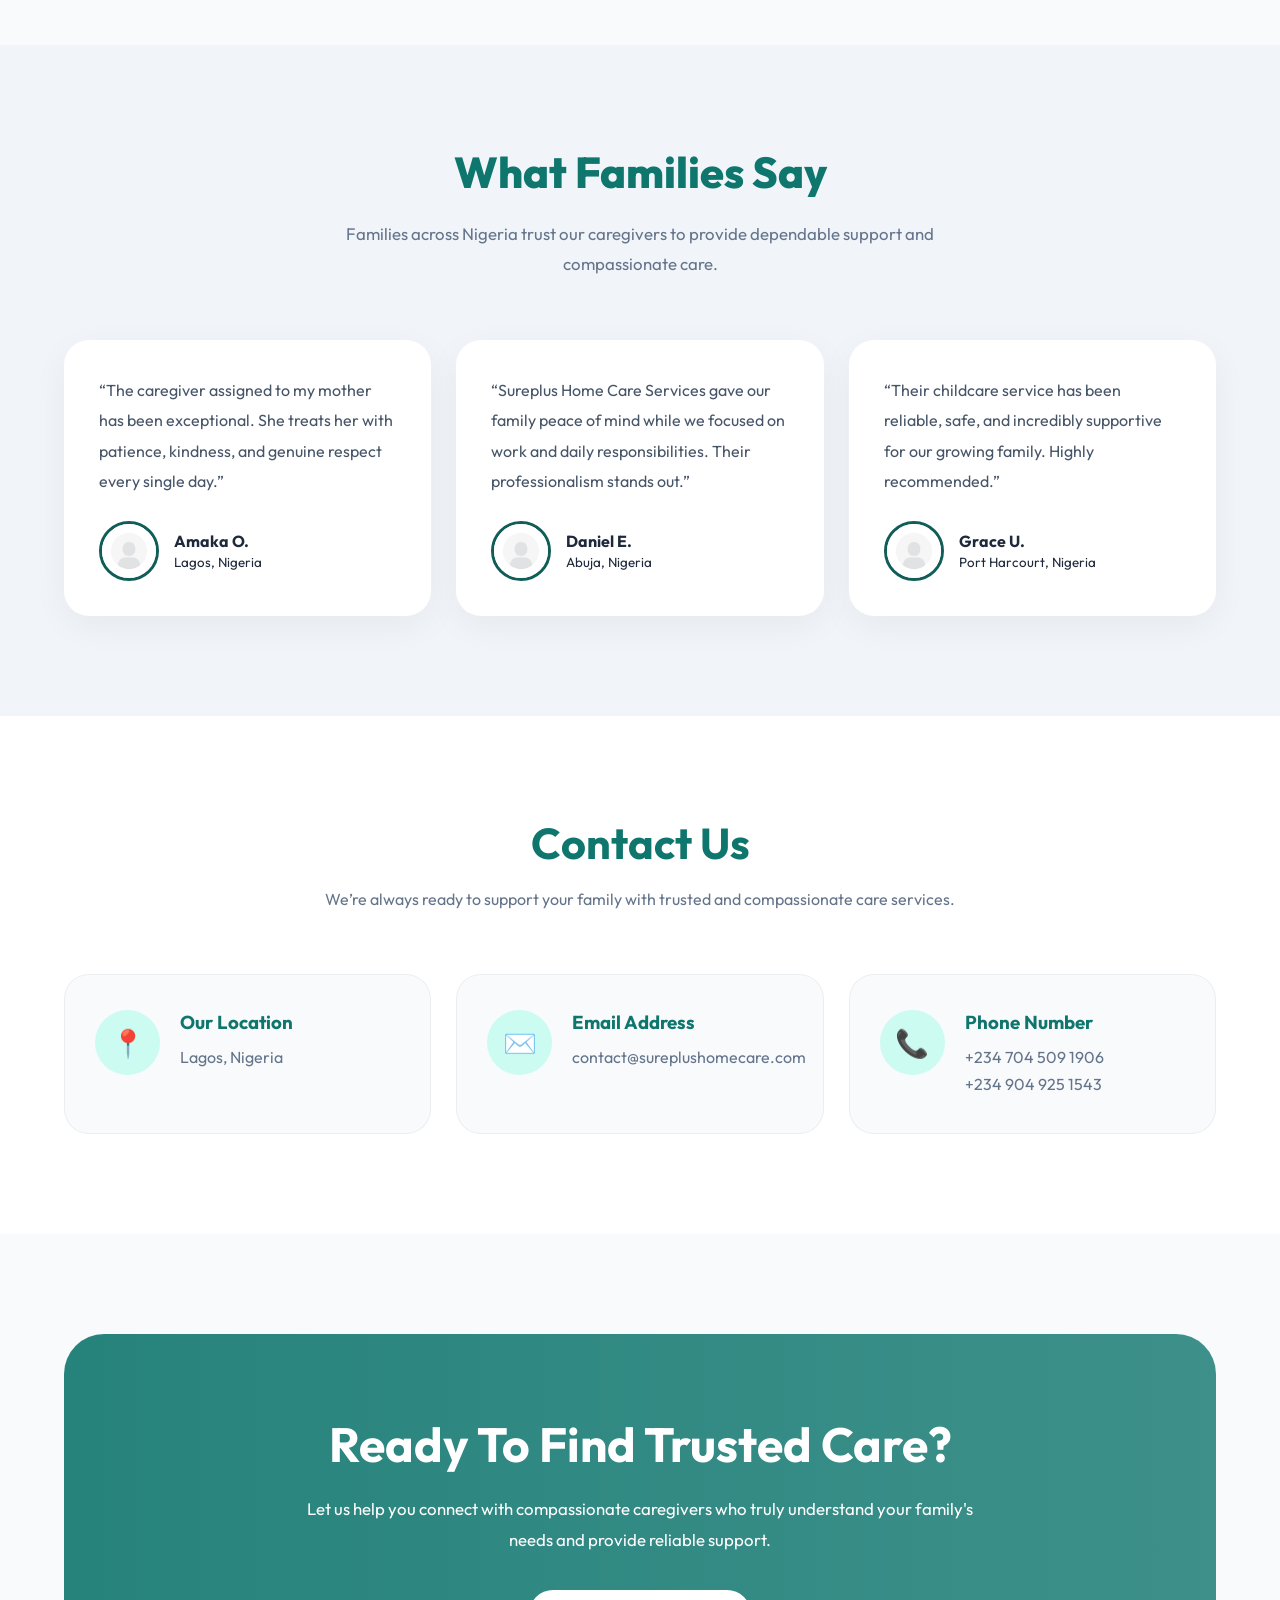
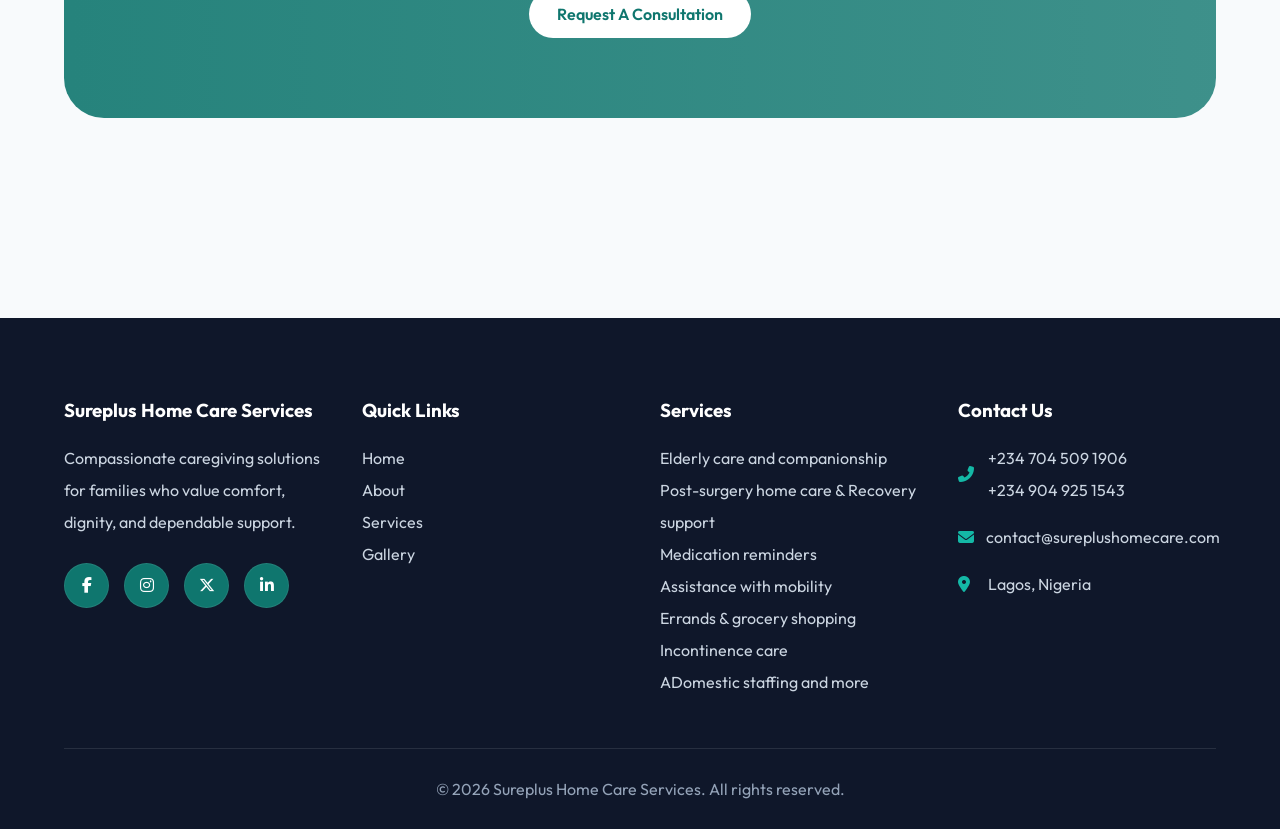
==== commit 98f37dff: "msg" ====
--- a/index.html
+++ b/index.html
@@ -565,7 +565,17 @@
 
     <!-- Floating WhatsApp Button -->
     <a href="tel:+2347045091906" class="call-float">
-      <i class="fas fa-phone-alt"></i>
+      <svg
+        xmlns="http://www.w3.org/2000/svg"
+        width="28"
+        height="28"
+        fill="currentColor"
+        viewBox="0 0 24 24"
+      >
+        <path
+          d="M6.62 10.79a15.054 15.054 0 0 0 6.59 6.59l2.2-2.2a1 1 0 0 1 1.01-.24c1.12.37 2.33.57 3.58.57a1 1 0 0 1 1 1V20a1 1 0 0 1-1 1C10.3 21 3 13.7 3 4a1 1 0 0 1 1-1h3.5a1 1 0 0 1 1 1c0 1.25.2 2.46.57 3.58a1 1 0 0 1-.24 1.01l-2.2 2.2z"
+        />
+      </svg>
     </a>
     <a
       href="https://wa.me/+2347045091906"
--- a/style.css
+++ b/style.css
@@ -676,4 +676,10 @@
     bottom: 20px;
     right: 20px;
   }
-}
+  .call-float {
+    width: 58px;
+    height: 58px;
+    bottom: 90px;
+    right: 20px;
+  }
+}
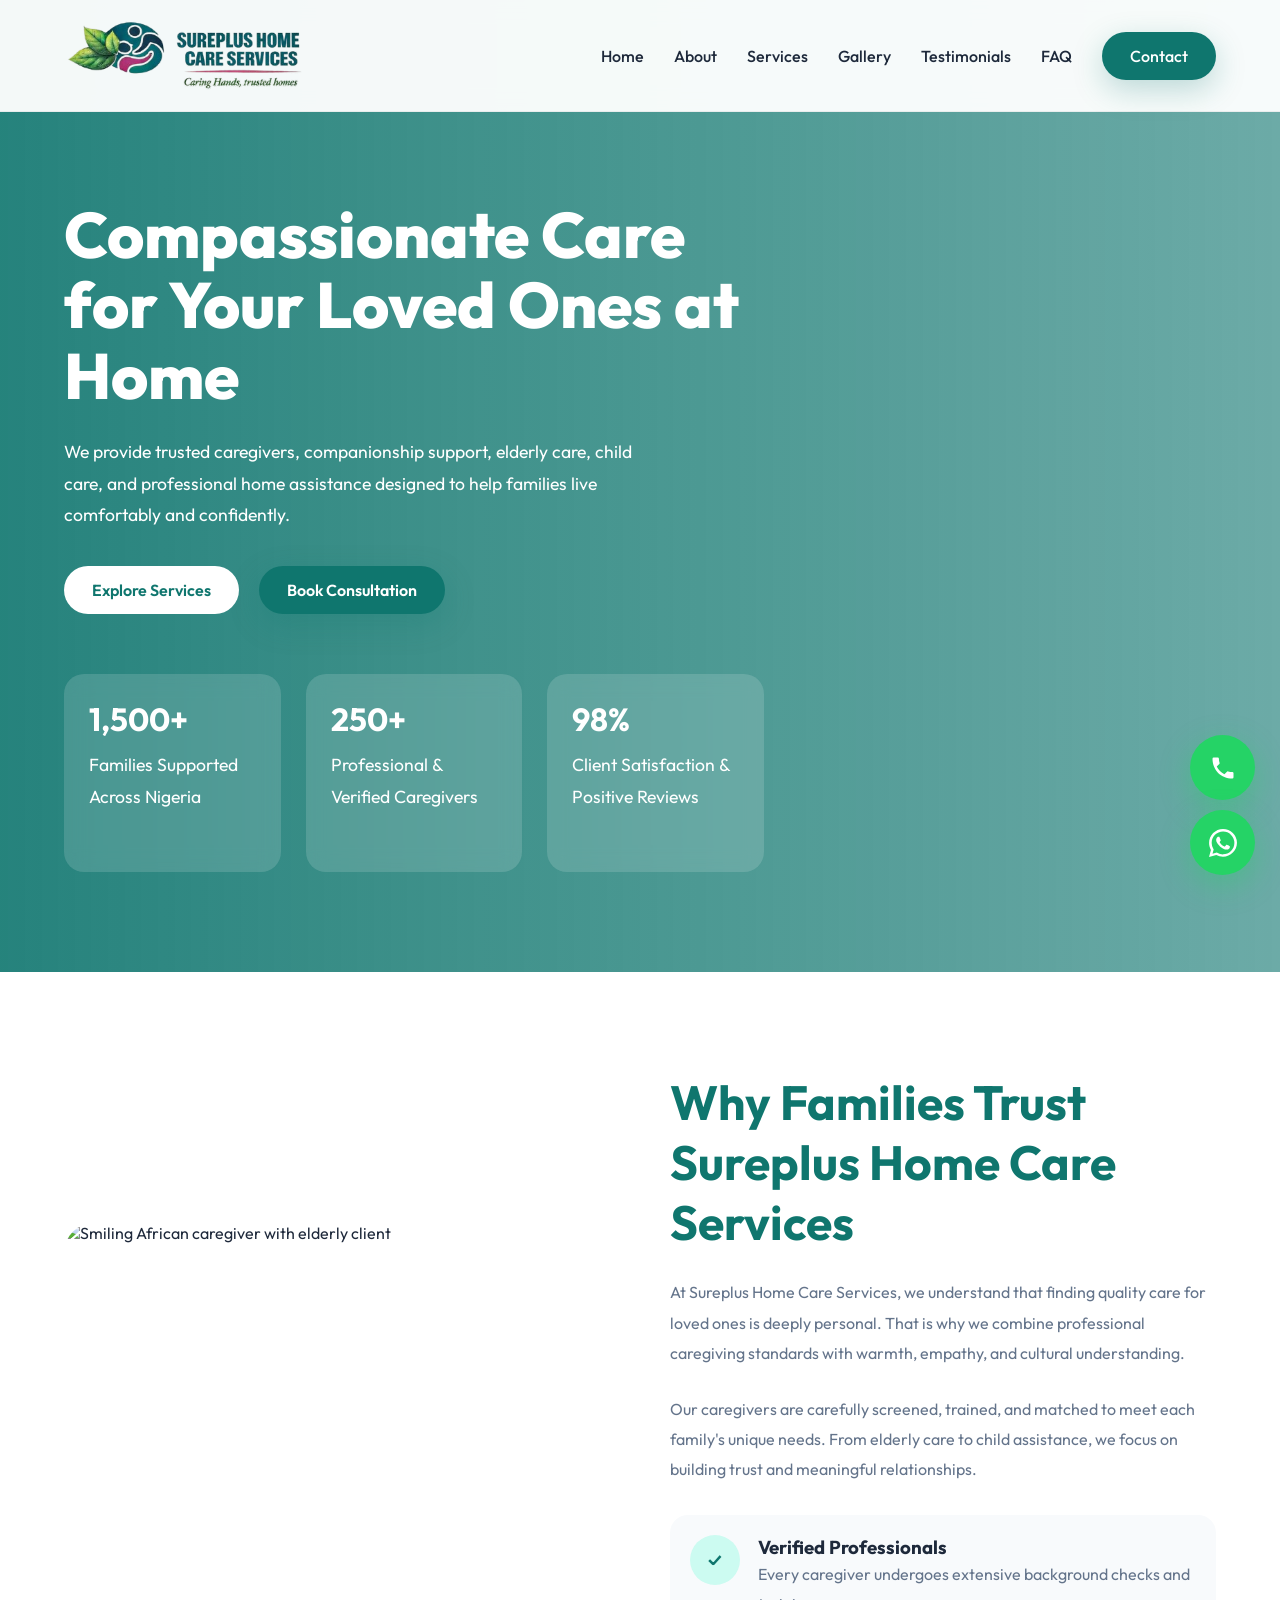
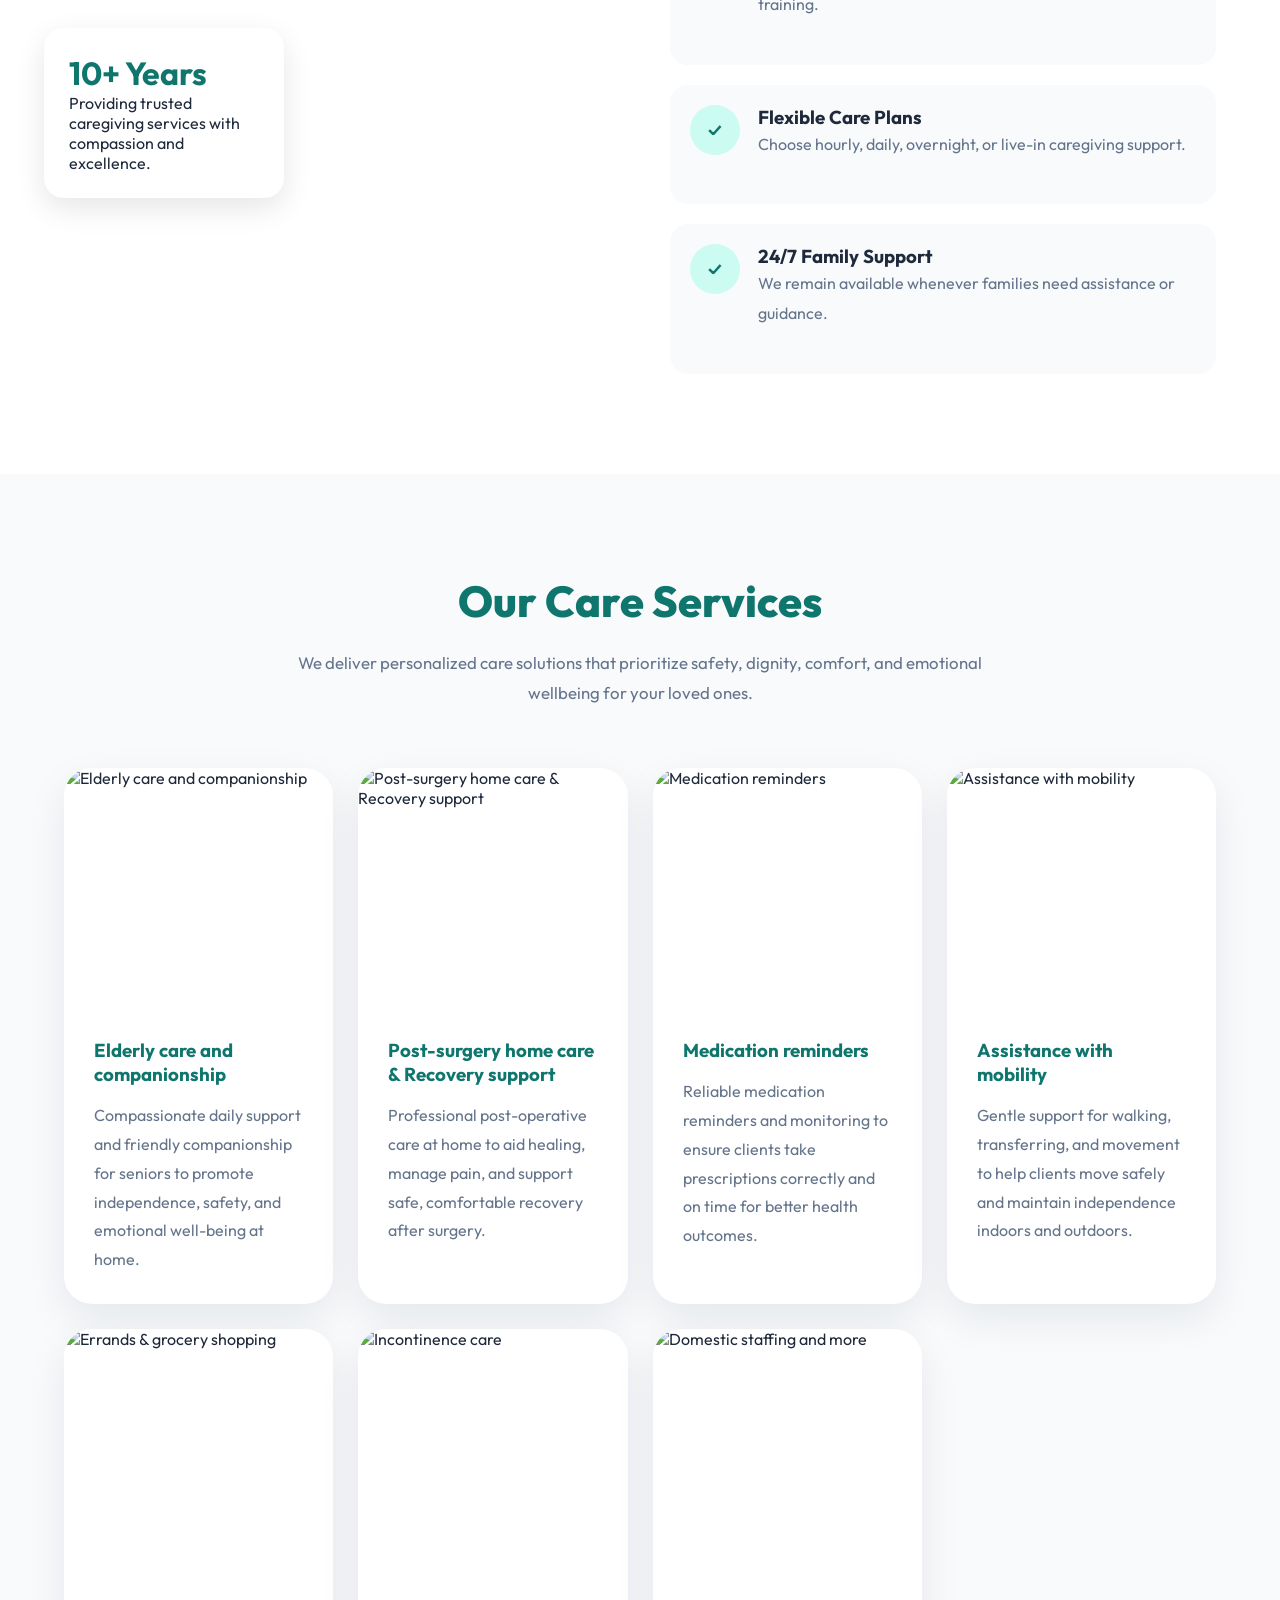
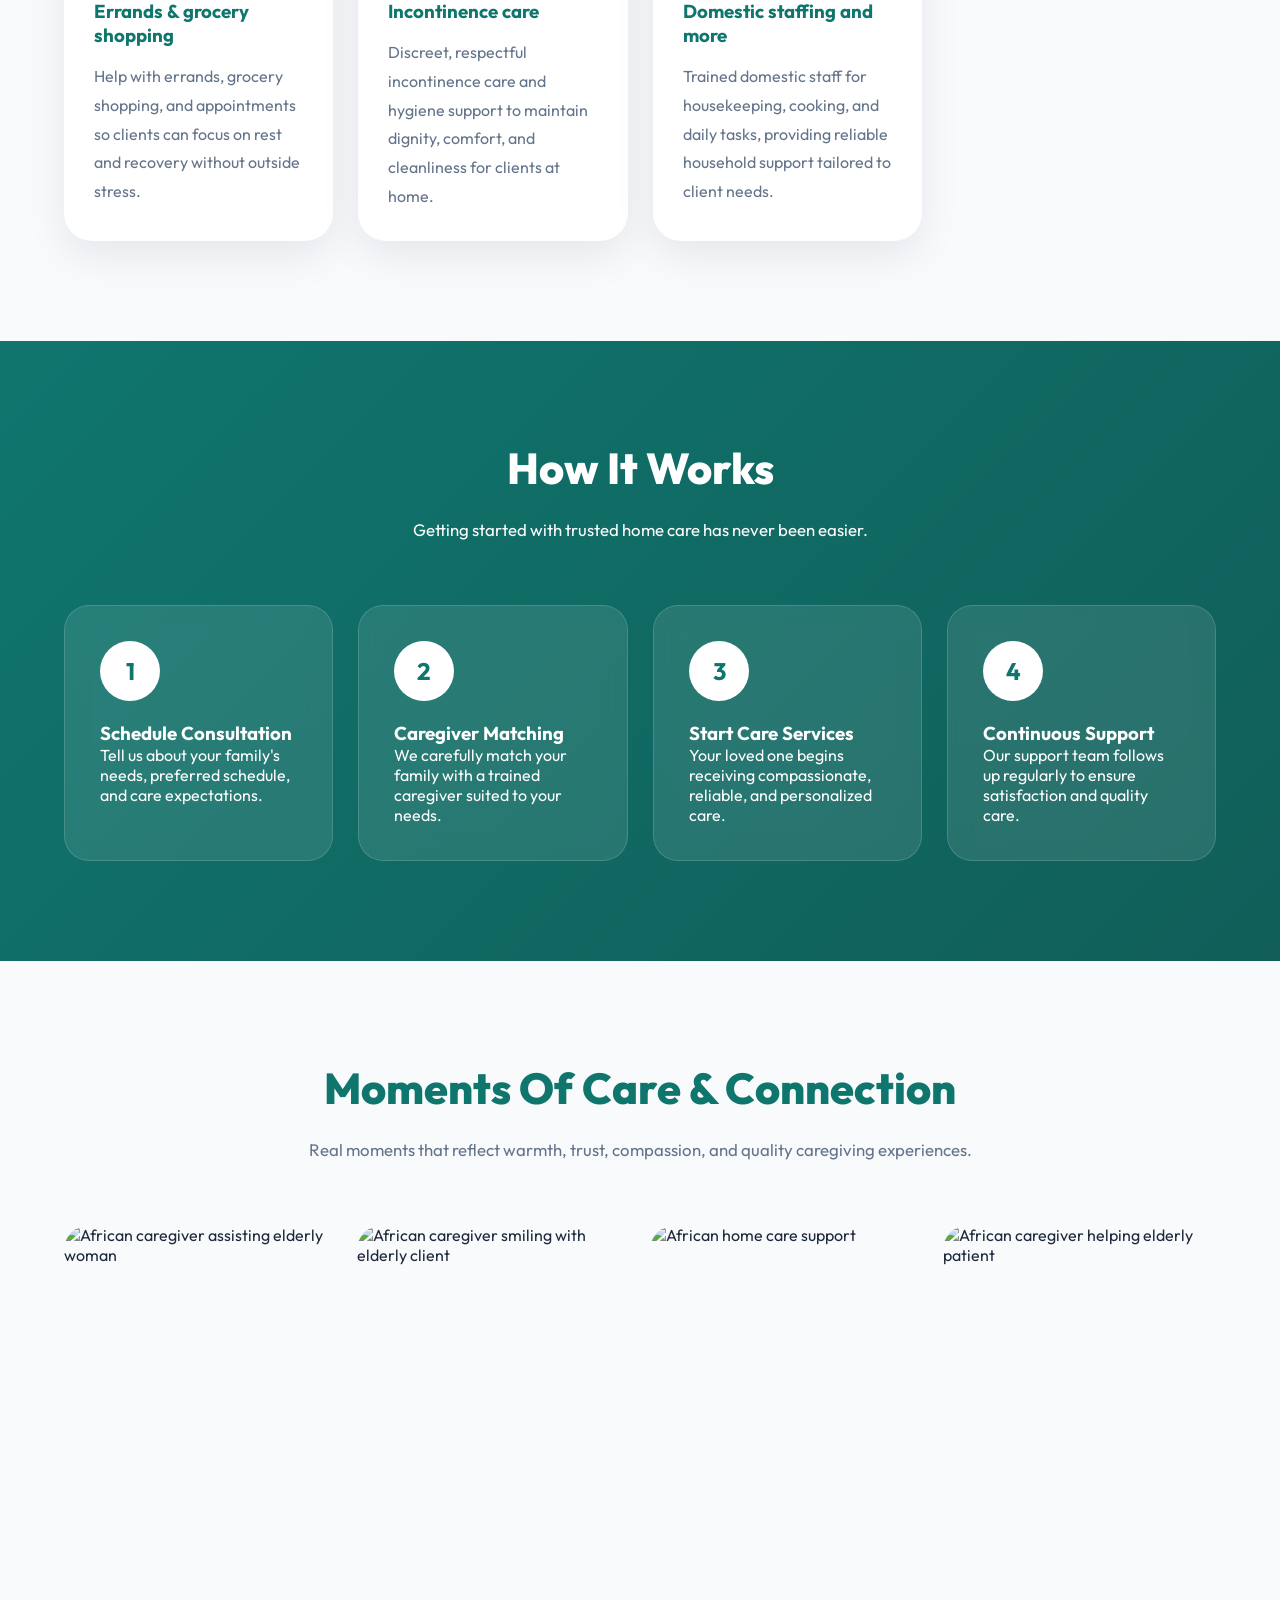
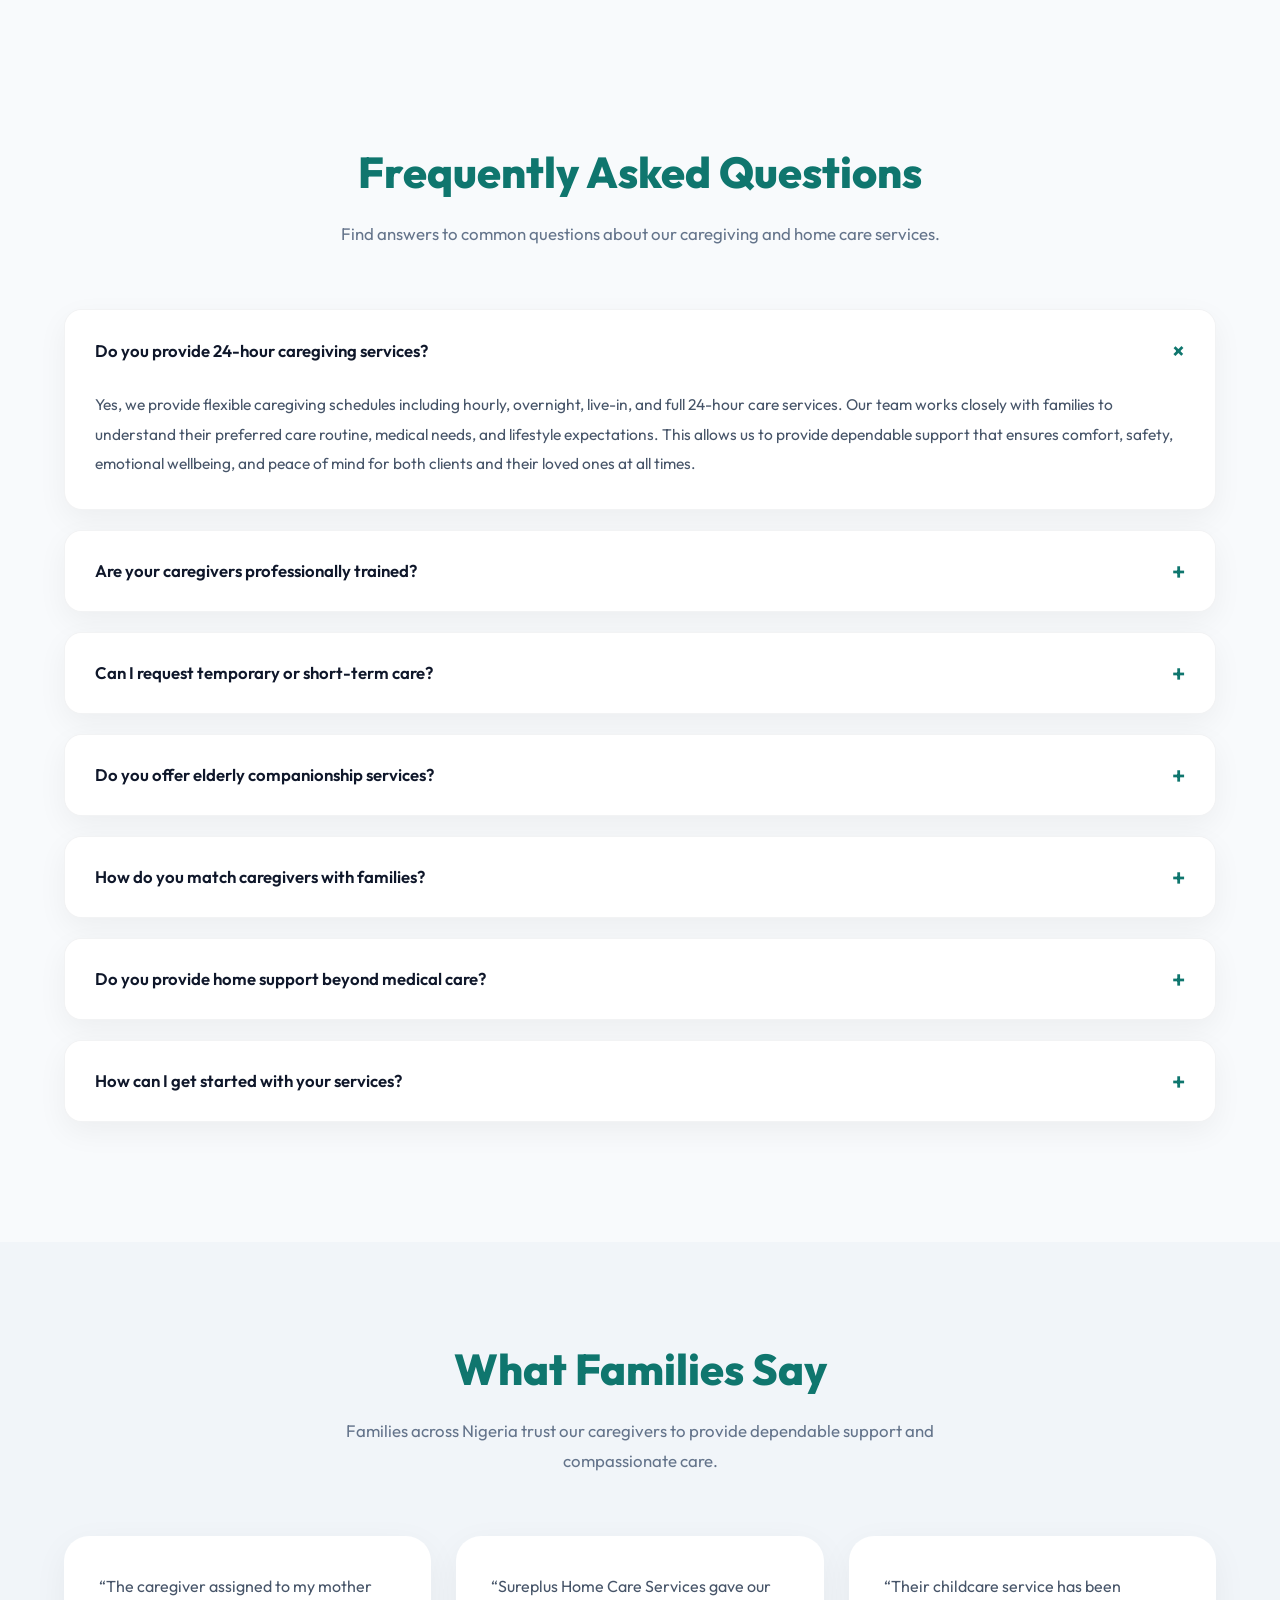
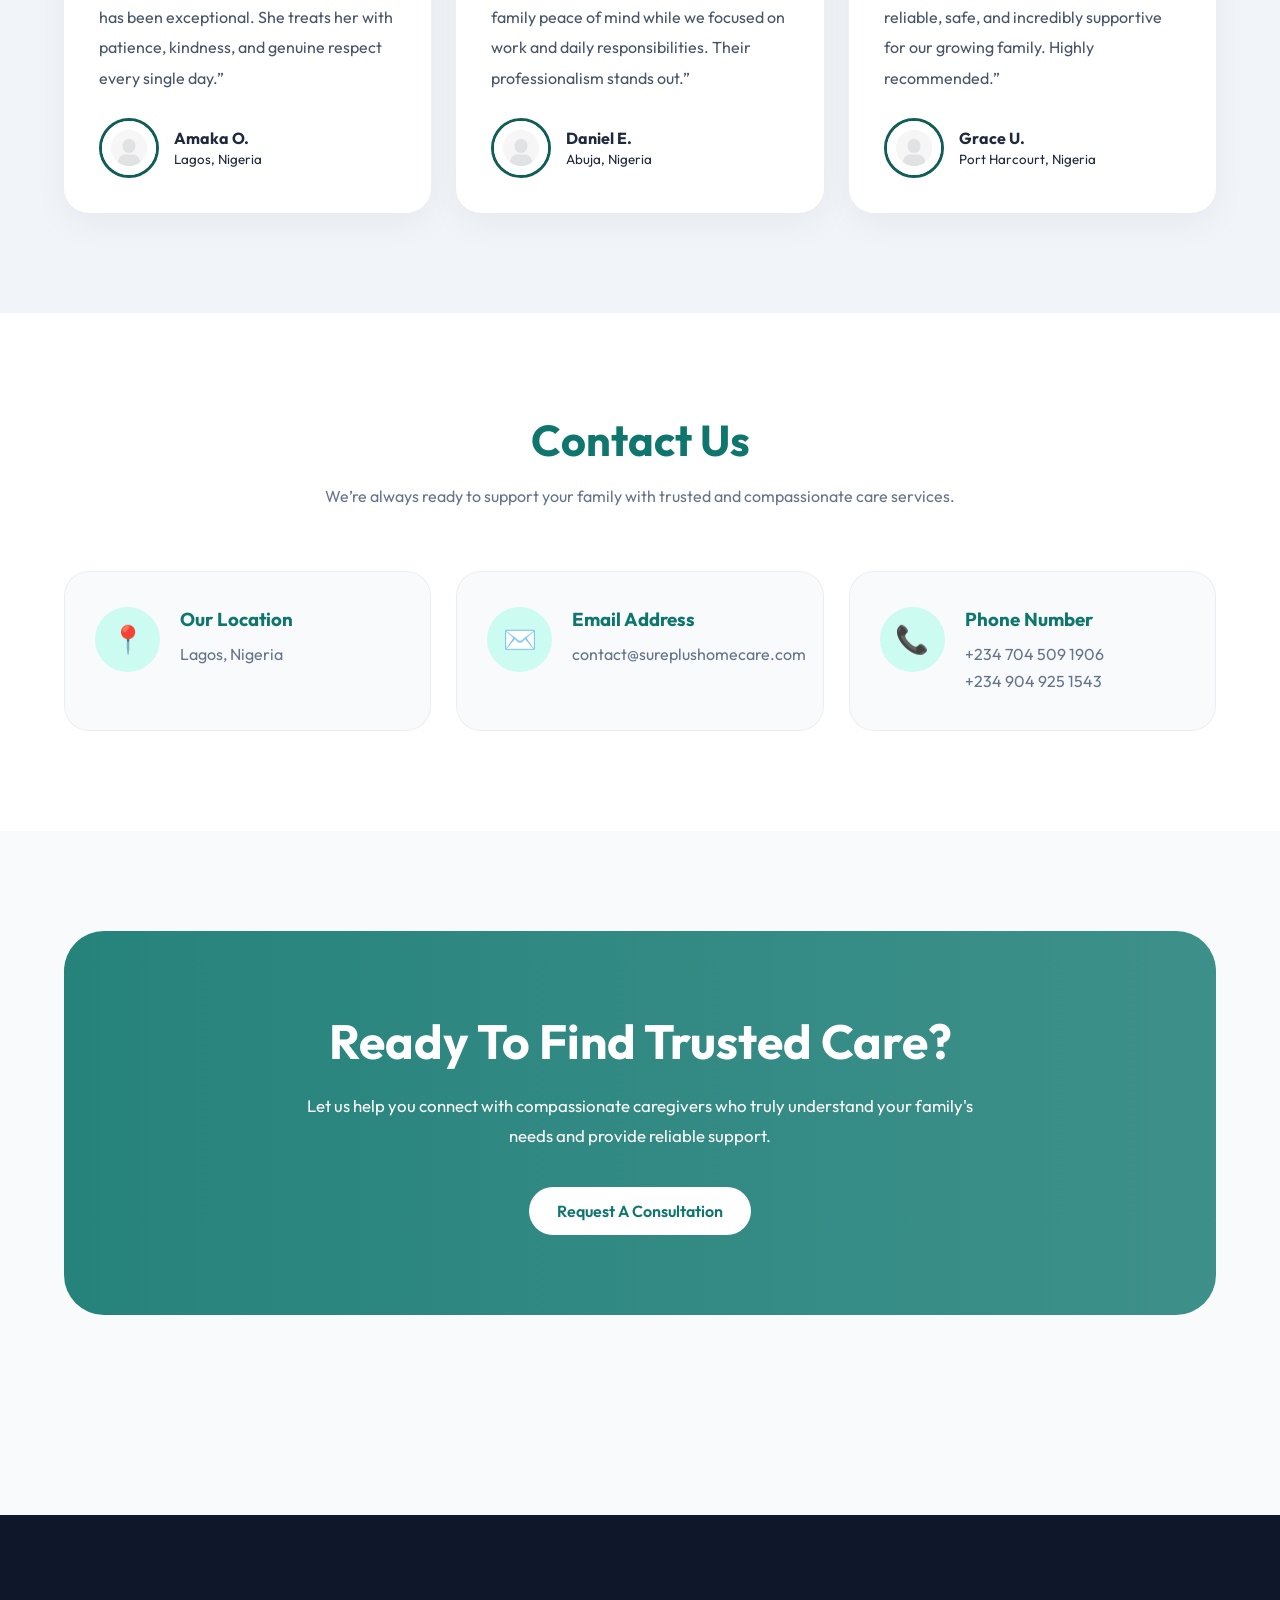
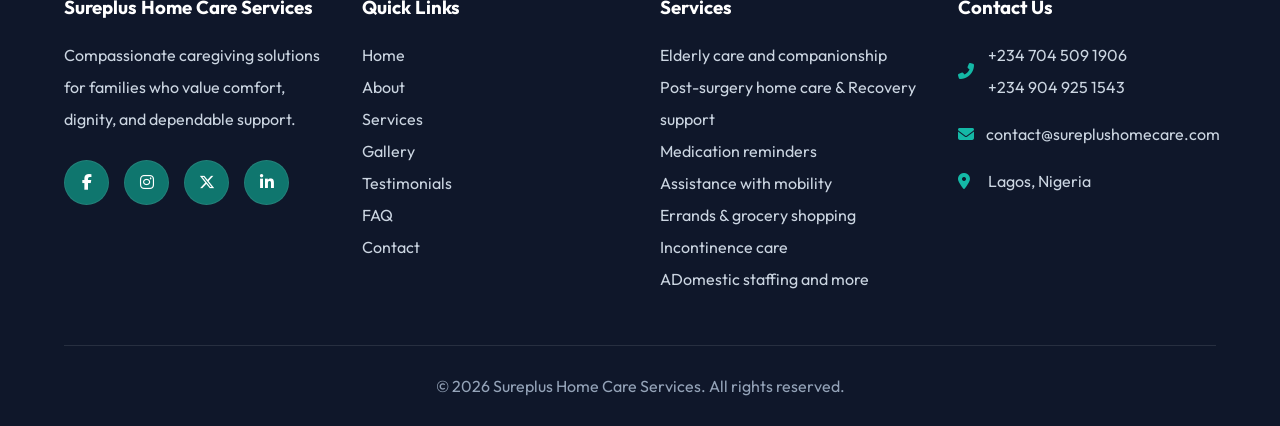
==== commit 2d9567ac: "msg" ====
--- a/index.html
+++ b/index.html
@@ -3,7 +3,7 @@
   <head>
     <meta charset="UTF-8" />
     <meta name="viewport" content="width=device-width, initial-scale=1.0" />
-    <title>Sureplus Home Care Services</title>
+    <title>Home | Sureplus Home Care Services</title>
     <link rel="preconnect" href="https://fonts.googleapis.com" />
     <link rel="preconnect" href="https://fonts.gstatic.com" crossorigin />
     <link rel="shortcut icon" href="images/favicon.png" type="image/x-icon" />
@@ -25,12 +25,13 @@
           <a href="/" class="logo"><img src="images/logo.png" alt="" /></a>
 
           <div class="nav-links" id="navLinks">
-            <a href="#home">Home</a>
-            <a href="#about">About</a>
-            <a href="#services">Services</a>
-            <a href="#gallery">Gallery</a>
-            <a href="#testimonials">Testimonials</a>
-            <a href="#contact" class="btn btn-primary">Contact</a>
+            <a href="index.html">Home</a>
+            <a href="about.html">About</a>
+            <a href="services.html">Services</a>
+            <a href="gallery.html">Gallery</a>
+            <a href="testimonials.html">Testimonials</a>
+            <a href="faq.html">FAQ</a>
+            <a href="contact.html" class="btn btn-primary">Contact</a>
           </div>
 
           <div class="menu-toggle" id="menuToggle">☰</div>
@@ -346,6 +347,154 @@
       </div>
     </section>
 
+    <section class="faq-section">
+      <div class="container">
+        <h2 class="section-title">Frequently Asked Questions</h2>
+
+        <p class="section-subtitle">
+          Find answers to common questions about our caregiving and home care
+          services.
+        </p>
+
+        <!-- FAQ ITEM -->
+        <div class="faq-item active">
+          <button class="faq-question">
+            Do you provide 24-hour caregiving services?
+            <span>+</span>
+          </button>
+
+          <div class="faq-answer">
+            <p>
+              Yes, we provide flexible caregiving schedules including hourly,
+              overnight, live-in, and full 24-hour care services. Our team works
+              closely with families to understand their preferred care routine,
+              medical needs, and lifestyle expectations. This allows us to
+              provide dependable support that ensures comfort, safety, emotional
+              wellbeing, and peace of mind for both clients and their loved ones
+              at all times.
+            </p>
+          </div>
+        </div>
+
+        <!-- FAQ ITEM -->
+        <div class="faq-item">
+          <button class="faq-question">
+            Are your caregivers professionally trained?
+            <span>+</span>
+          </button>
+
+          <div class="faq-answer">
+            <p>
+              Absolutely. Every caregiver goes through a careful screening and
+              training process before being assigned to any client. We ensure
+              our staff are equipped with practical caregiving skills,
+              communication training, and safety knowledge. Our caregivers are
+              selected not only for their experience but also for their
+              compassion, patience, professionalism, and ability to build
+              meaningful relationships with families.
+            </p>
+          </div>
+        </div>
+
+        <!-- FAQ ITEM -->
+        <div class="faq-item">
+          <button class="faq-question">
+            Can I request temporary or short-term care?
+            <span>+</span>
+          </button>
+
+          <div class="faq-answer">
+            <p>
+              Yes, we provide both short-term and long-term caregiving services
+              depending on your family’s needs. Many families contact us for
+              temporary support after surgery, during recovery periods, or when
+              regular caregivers are unavailable. Our flexible care plans allow
+              clients to receive professional assistance for a few days, several
+              weeks, or on an ongoing basis.
+            </p>
+          </div>
+        </div>
+
+        <!-- FAQ ITEM -->
+        <div class="faq-item">
+          <button class="faq-question">
+            Do you offer elderly companionship services?
+            <span>+</span>
+          </button>
+
+          <div class="faq-answer">
+            <p>
+              Yes, companionship care is one of our most requested services. Our
+              caregivers provide emotional support, engaging conversations, help
+              with daily routines, and social interaction for elderly clients
+              who may feel isolated or lonely. We focus on creating warm
+              relationships that improve emotional wellbeing, encourage
+              independence, and help seniors feel comfortable, respected, and
+              valued.
+            </p>
+          </div>
+        </div>
+
+        <!-- FAQ ITEM -->
+        <div class="faq-item">
+          <button class="faq-question">
+            How do you match caregivers with families?
+            <span>+</span>
+          </button>
+
+          <div class="faq-answer">
+            <p>
+              We carefully assess every client’s medical needs, daily routine,
+              personality, and preferred caregiving schedule before assigning a
+              caregiver. This personalized approach helps us create compatible
+              matches that encourage trust and comfort. We also consider
+              language, communication style, and caregiving experience to ensure
+              families receive support that feels natural, dependable, and
+              personalized.
+            </p>
+          </div>
+        </div>
+
+        <!-- FAQ ITEM -->
+        <div class="faq-item">
+          <button class="faq-question">
+            Do you provide home support beyond medical care?
+            <span>+</span>
+          </button>
+
+          <div class="faq-answer">
+            <p>
+              Yes, our services go beyond personal caregiving support. We assist
+              with housekeeping, meal preparation, medication reminders,
+              errands, grocery shopping, mobility assistance, and companionship.
+              Our goal is to make daily life easier and more comfortable for
+              clients while helping families maintain a safe, organized, and
+              supportive home environment for their loved ones.
+            </p>
+          </div>
+        </div>
+
+        <!-- FAQ ITEM -->
+        <div class="faq-item">
+          <button class="faq-question">
+            How can I get started with your services?
+            <span>+</span>
+          </button>
+
+          <div class="faq-answer">
+            <p>
+              Getting started is simple. You can contact our team through phone,
+              WhatsApp, or email to schedule a consultation. During the
+              discussion, we learn more about your needs, preferred care
+              schedule, and specific support requirements. After the
+              consultation, we recommend the most suitable care plan and
+              carefully match your family with a trusted caregiver.
+            </p>
+          </div>
+        </div>
+      </div>
+    </section>
+
     <section class="testimonial-section" id="testimonials">
       <div class="container">
         <h2 class="section-title">What Families Say</h2>
@@ -515,21 +664,26 @@
           </div>
           <div>
             <h3>Quick Links</h3>
-            <a href="#home">Home</a>
-            <a href="#about">About</a>
-            <a href="#services">Services</a>
-            <a href="#gallery">Gallery</a>
+            <a href="index.html">Home</a>
+            <a href="about.html">About</a>
+            <a href="services.html">Services</a>
+            <a href="gallery.html">Gallery</a>
+            <a href="testimonials.html">Testimonials</a>
+            <a href="faq.html">FAQ</a>
+            <a href="contact.html">Contact</a>
           </div>
 
           <div>
             <h3>Services</h3>
-            <a href="#services">Elderly care and companionship</a>
-            <a href="#services">Post-surgery home care & Recovery support</a>
-            <a href="#services">Medication reminders</a>
-            <a href="#services">Assistance with mobility</a>
-            <a href="#services">Errands & grocery shopping</a>
-            <a href="#services">Incontinence care</a>
-            <a href="#services">ADomestic staffing and more</a>
+            <a href="services.html">Elderly care and companionship</a>
+            <a href="services.html"
+              >Post-surgery home care & Recovery support</a
+            >
+            <a href="services.html">Medication reminders</a>
+            <a href="services.html">Assistance with mobility</a>
+            <a href="services.html">Errands & grocery shopping</a>
+            <a href="services.html">Incontinence care</a>
+            <a href="services.html">ADomestic staffing and more</a>
           </div>
 
           <div>
--- a/style.css
+++ b/style.css
@@ -474,6 +474,68 @@
   margin: 0 auto 35px;
   line-height: 1.8;
   font-size: 1.05rem;
+}
+
+.faq-section {
+  padding: 100px 0;
+  background: #f8fafc;
+}
+
+.faq-item {
+  background: #fff;
+  border-radius: 18px;
+  margin-bottom: 20px;
+  overflow: hidden;
+  box-shadow: 0 10px 30px rgba(0, 0, 0, 0.05);
+  border: 1px solid rgba(15, 23, 42, 0.05);
+}
+
+.faq-question {
+  width: 100%;
+  border: none;
+  outline: none;
+  background: #fff;
+  padding: 25px 30px;
+  display: flex;
+  align-items: center;
+  justify-content: space-between;
+  font-size: 1.05rem;
+  font-weight: 600;
+  cursor: pointer;
+  color: #0f172a;
+  text-align: left;
+  transition: 0.3s ease;
+}
+
+.faq-question span {
+  font-size: 1.5rem;
+  color: #0f766e;
+  transition: 0.3s ease;
+}
+
+.faq-answer {
+  max-height: 0;
+  overflow: hidden;
+  transition: max-height 0.4s ease;
+}
+
+.faq-answer p {
+  padding: 0 30px 30px;
+  color: #475569;
+  line-height: 1.9;
+  font-size: 0.97rem;
+}
+
+.faq-item.active .faq-answer {
+  max-height: 500px;
+}
+
+.faq-item.active .faq-question span {
+  transform: rotate(45deg);
+}
+
+.faq-question:hover {
+  background: #f8fafc;
 }
 
 footer {
@@ -610,8 +672,12 @@
   .floating-card {
     position: relative;
     left: 0;
-    bottom: 0;
+    bottom: 150px;
     margin-top: 20px;
+  }
+
+  .about-content {
+    margin-top: -150px;
   }
 }
 
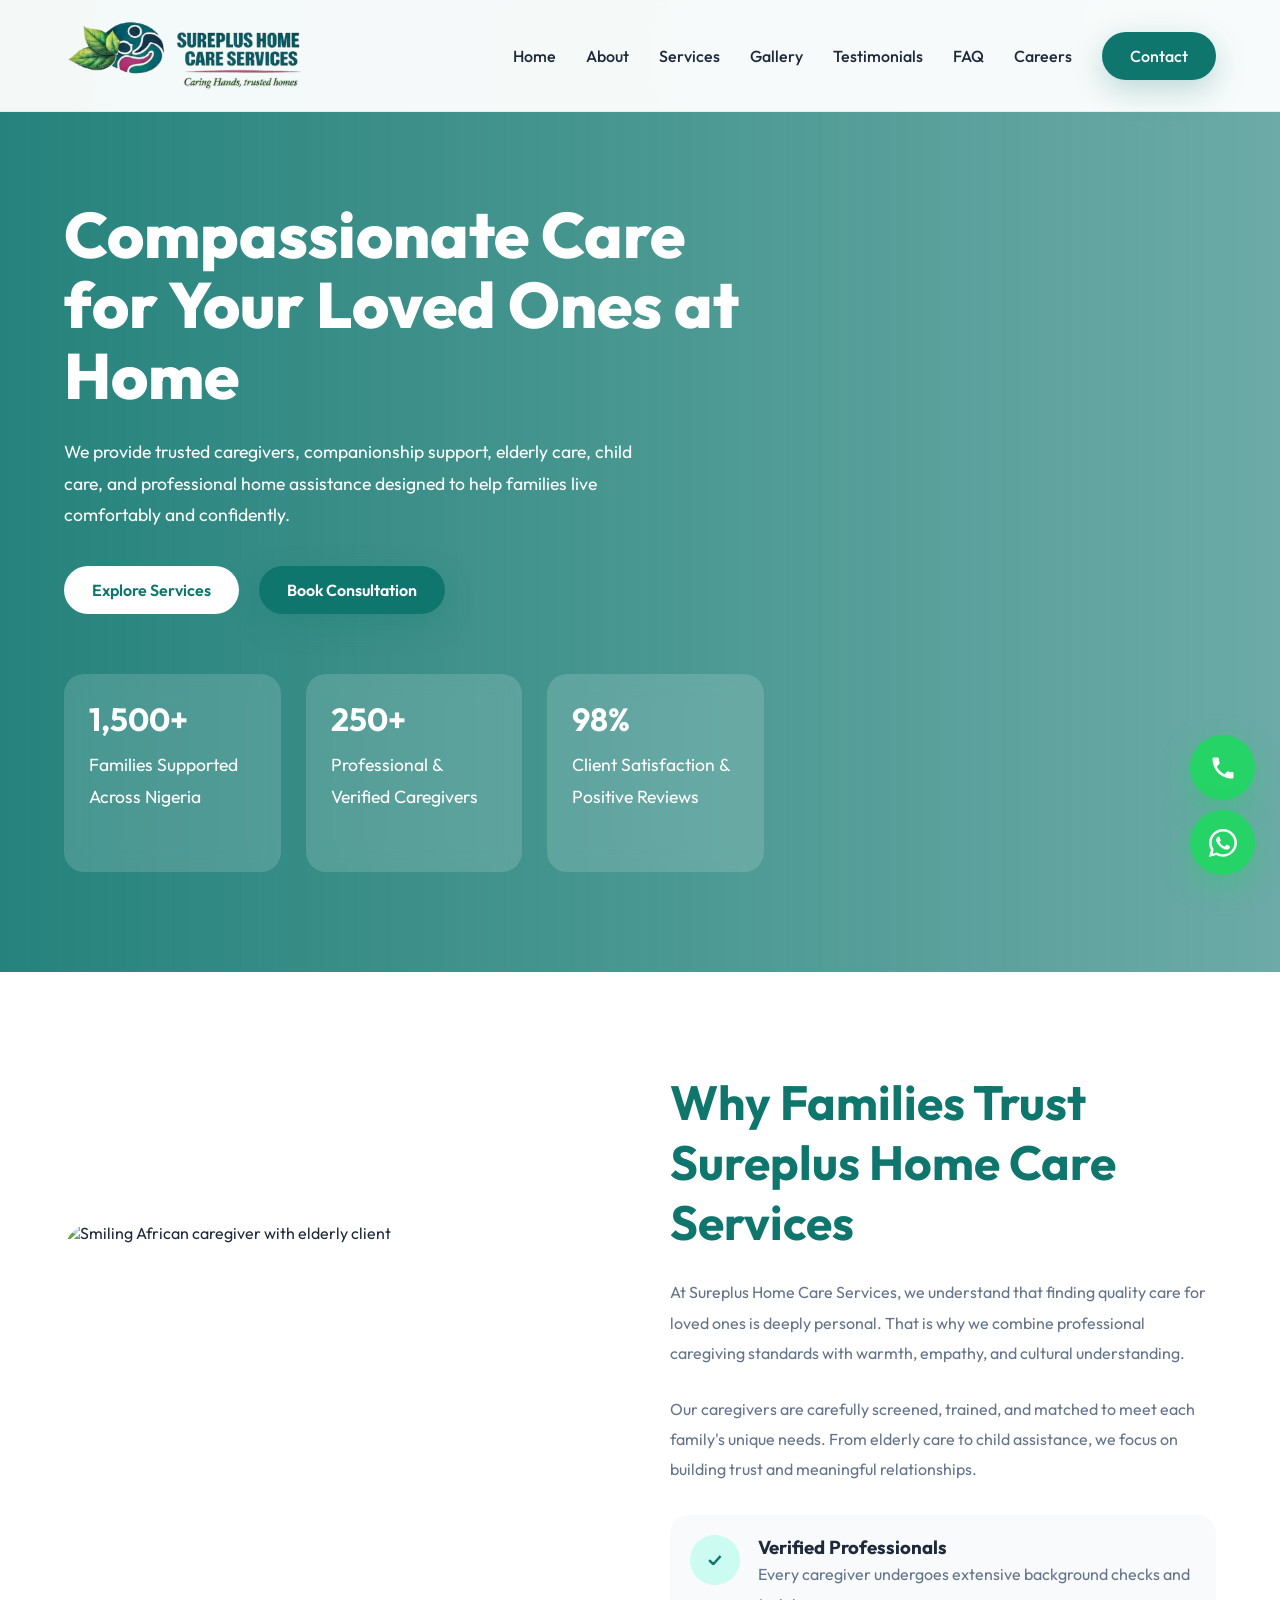
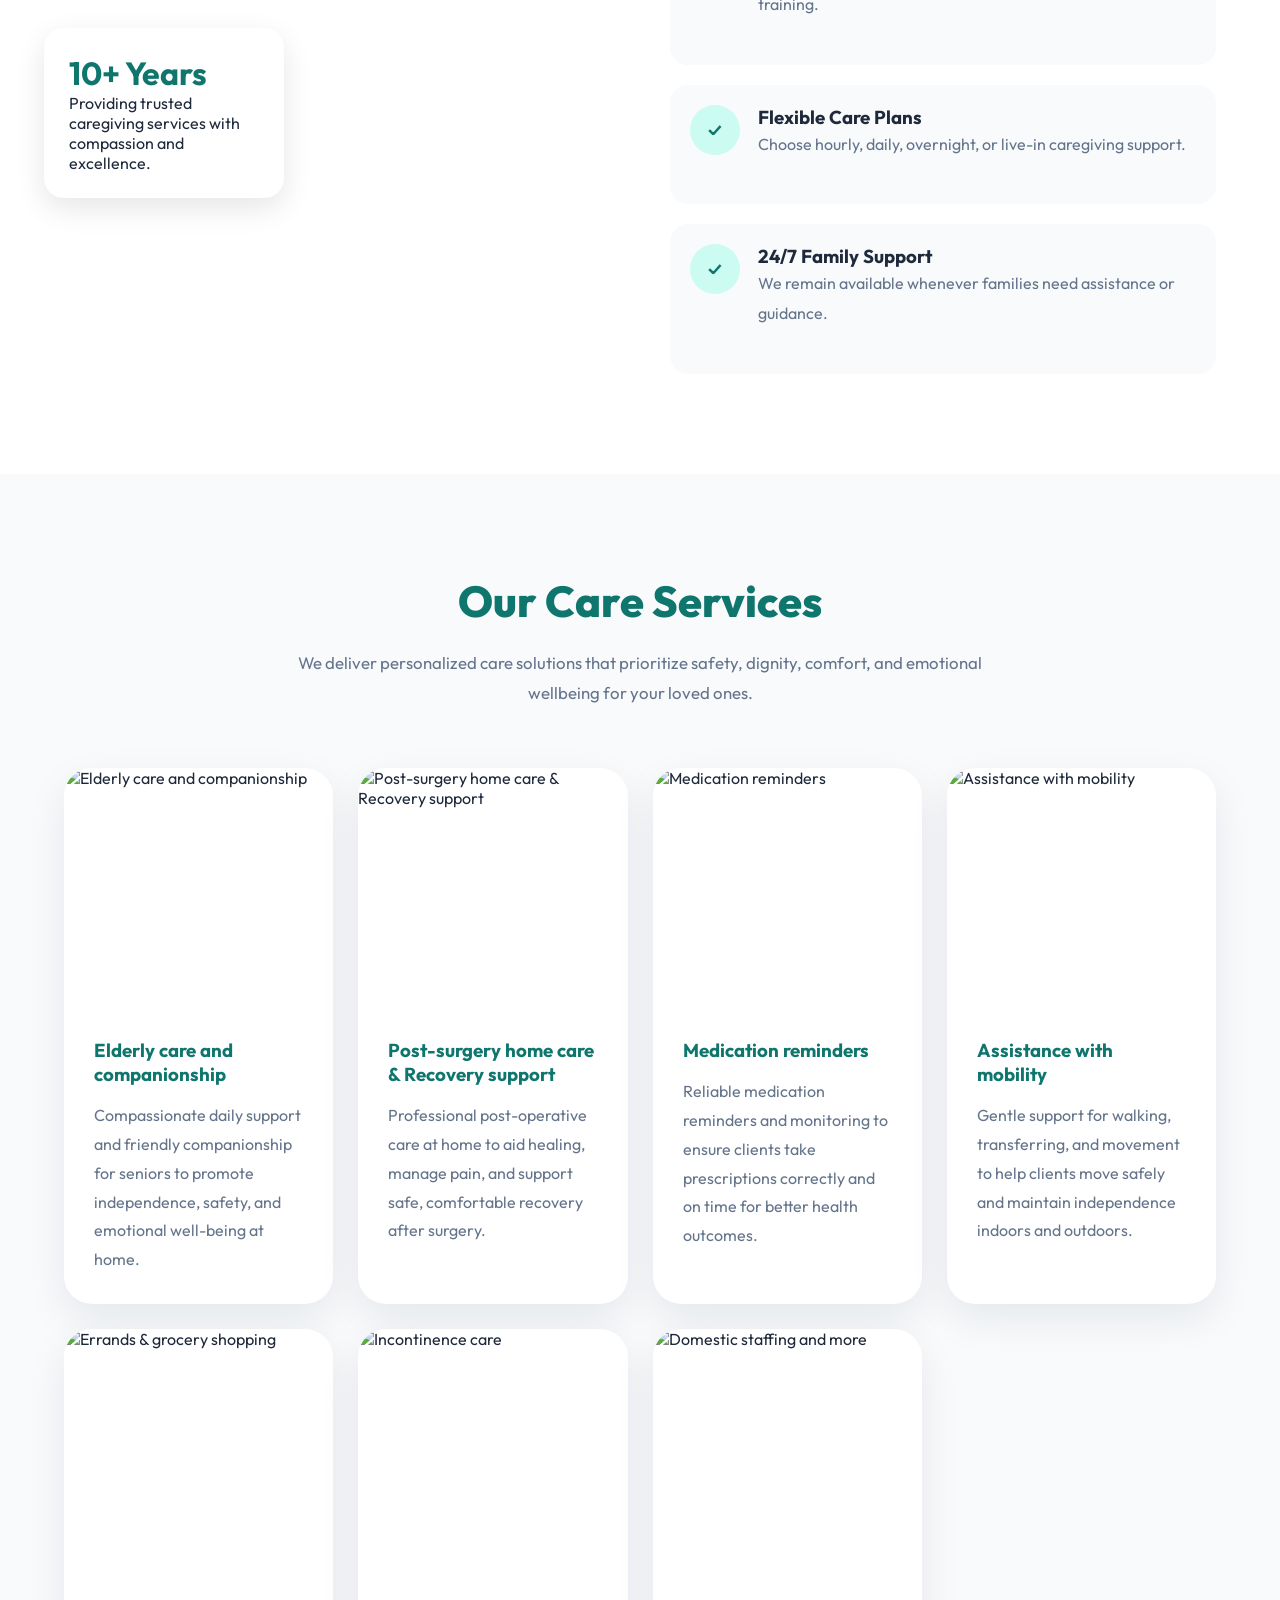
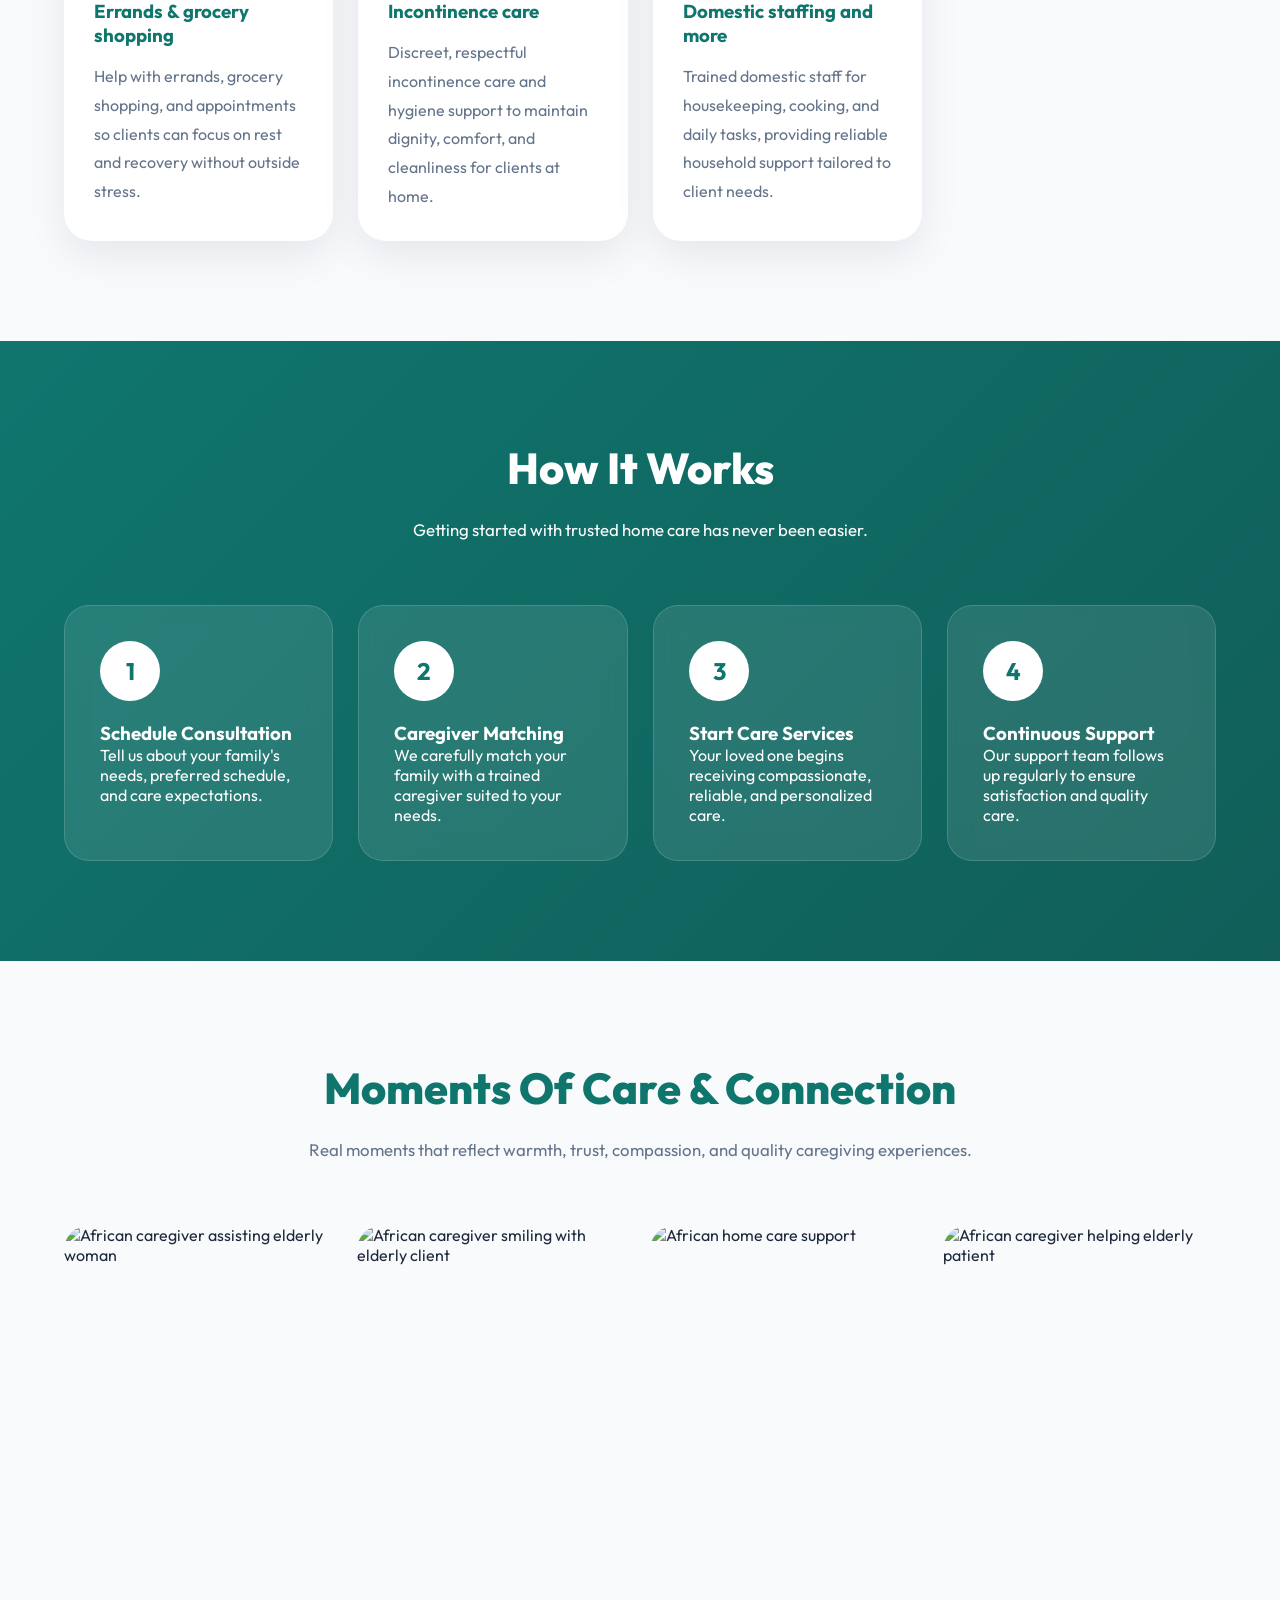
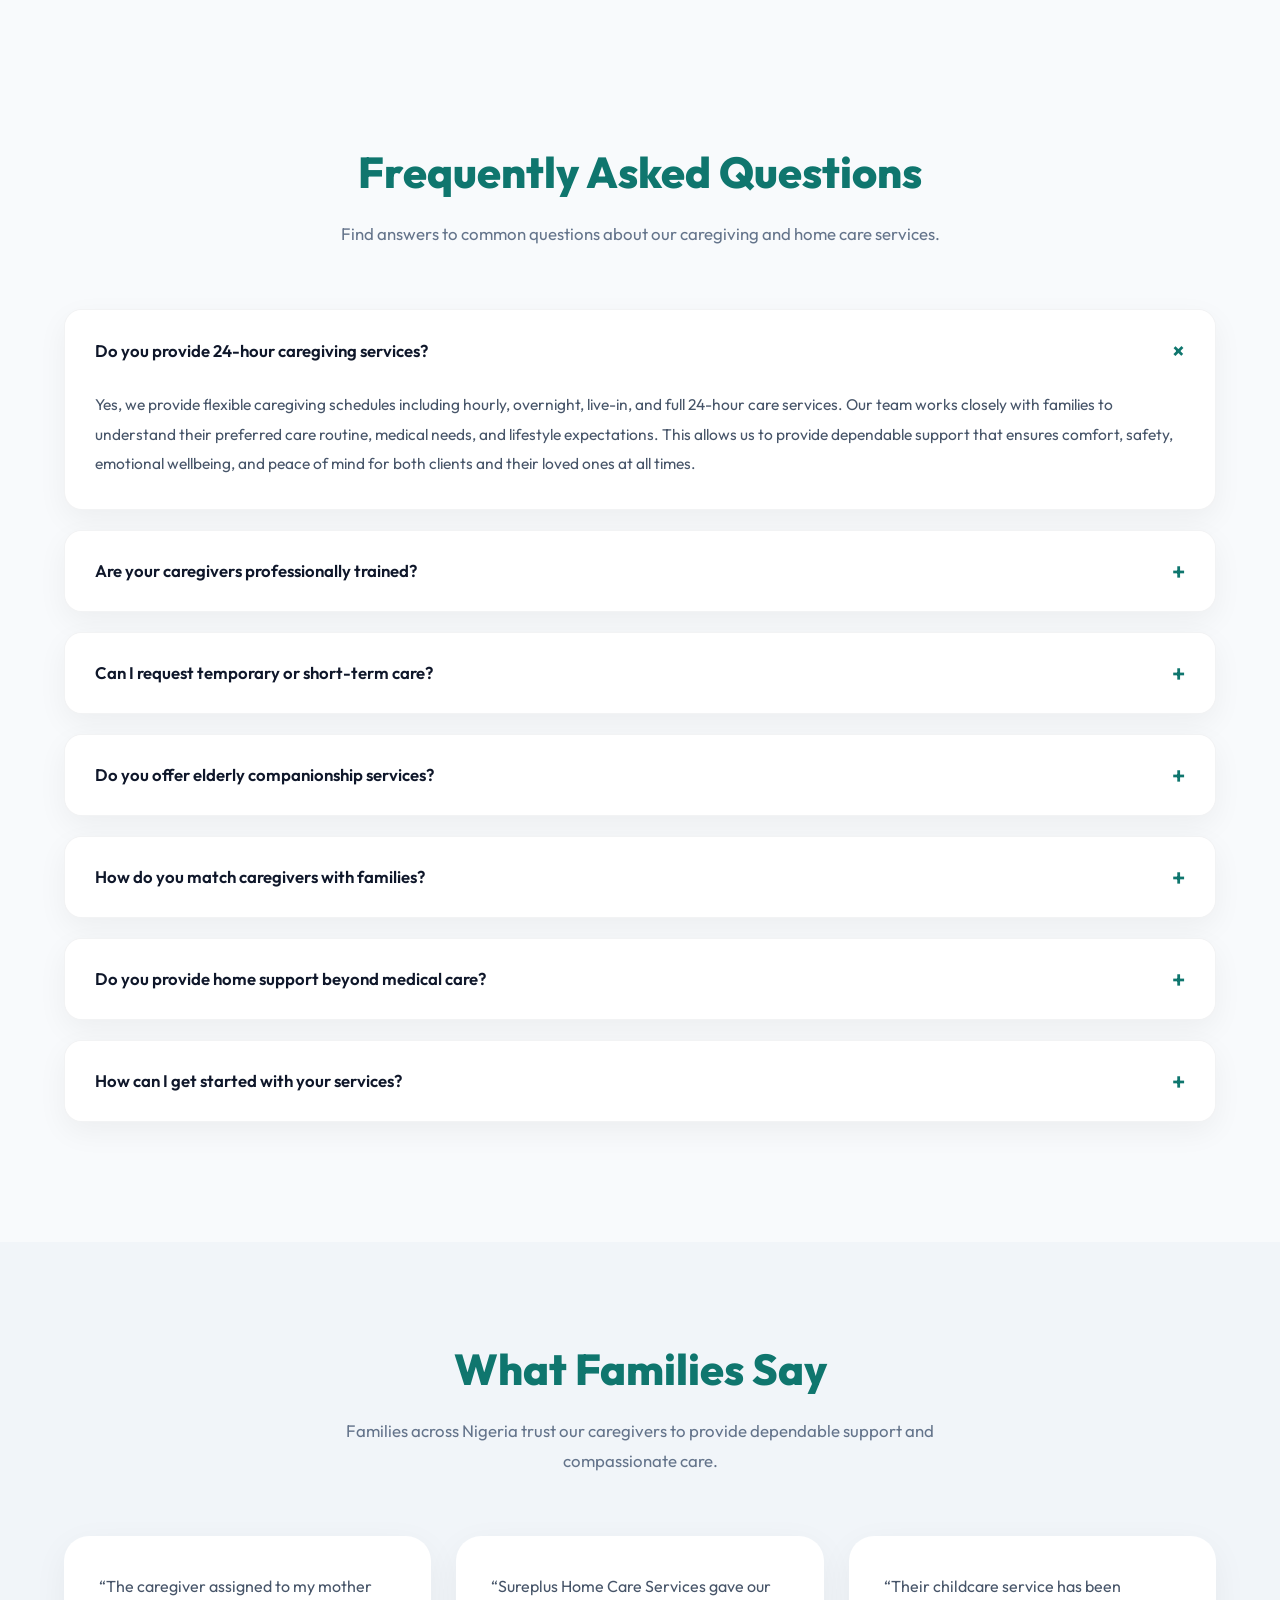
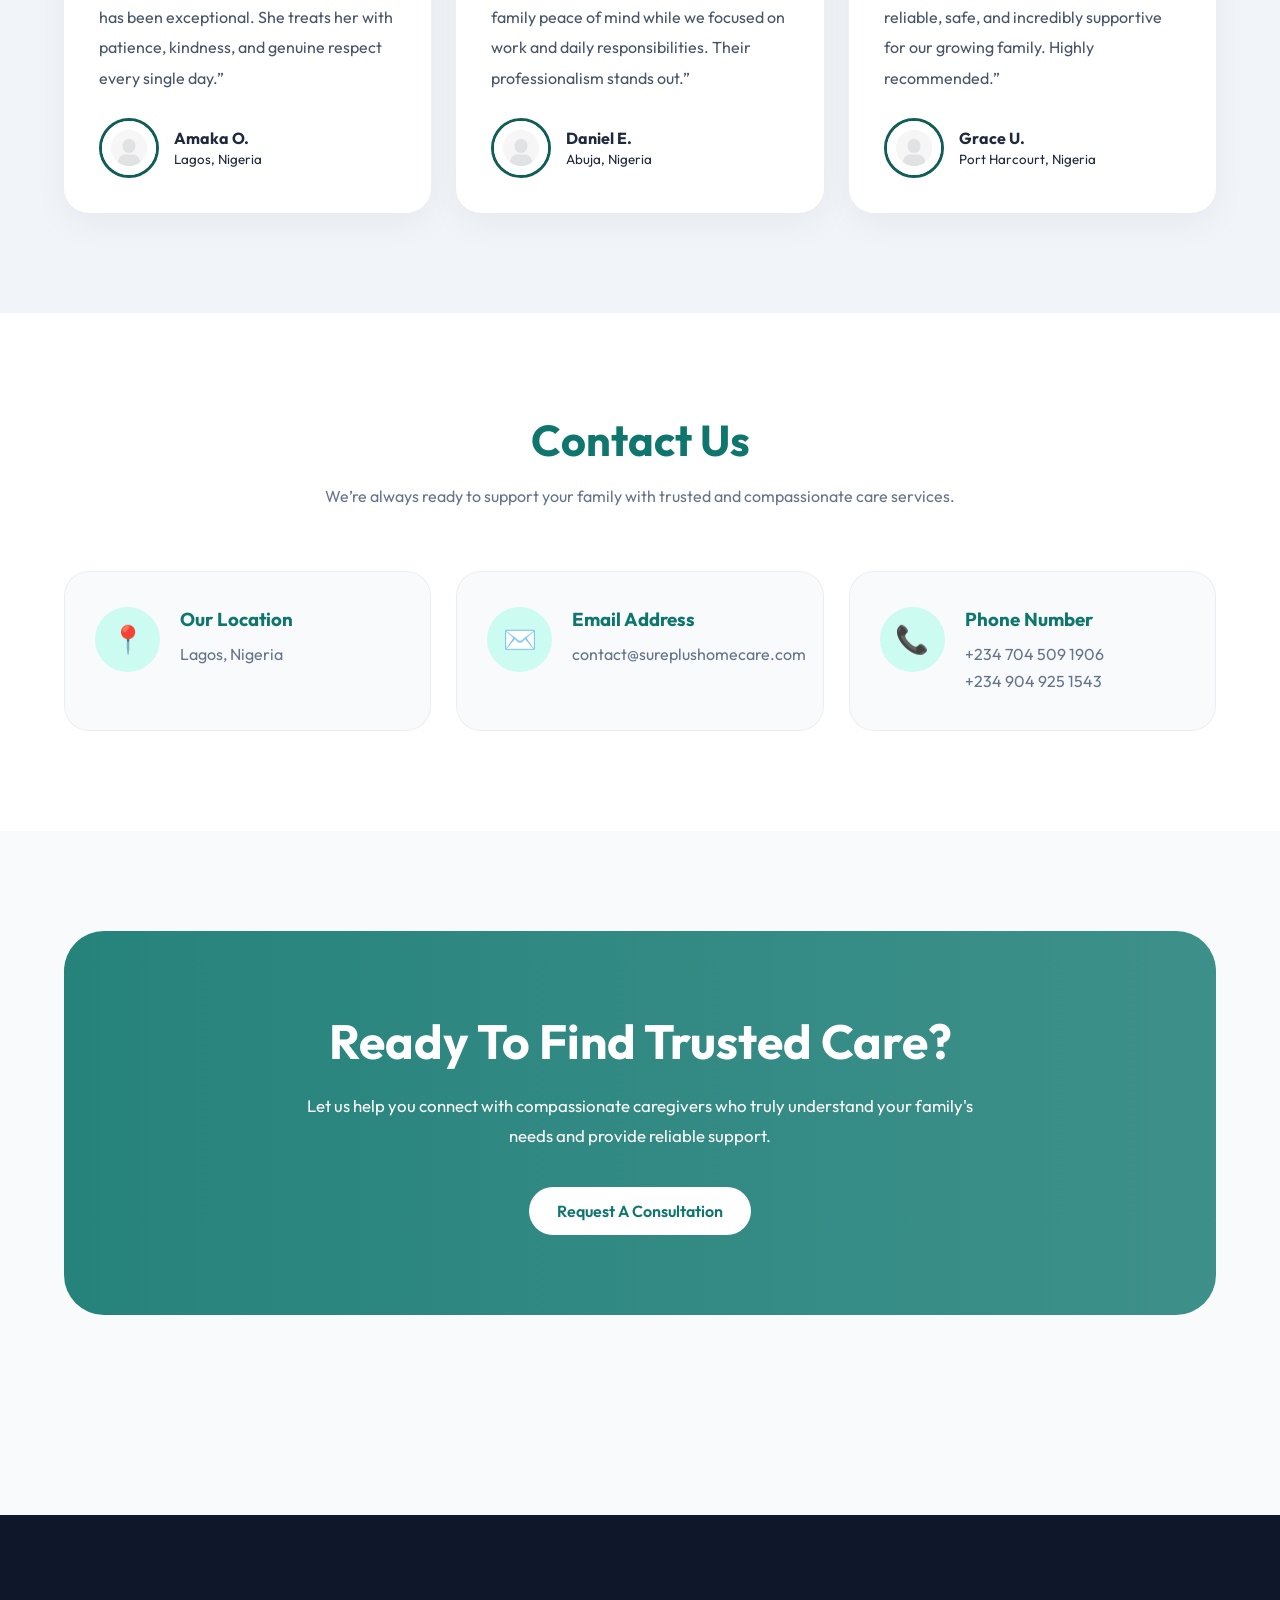
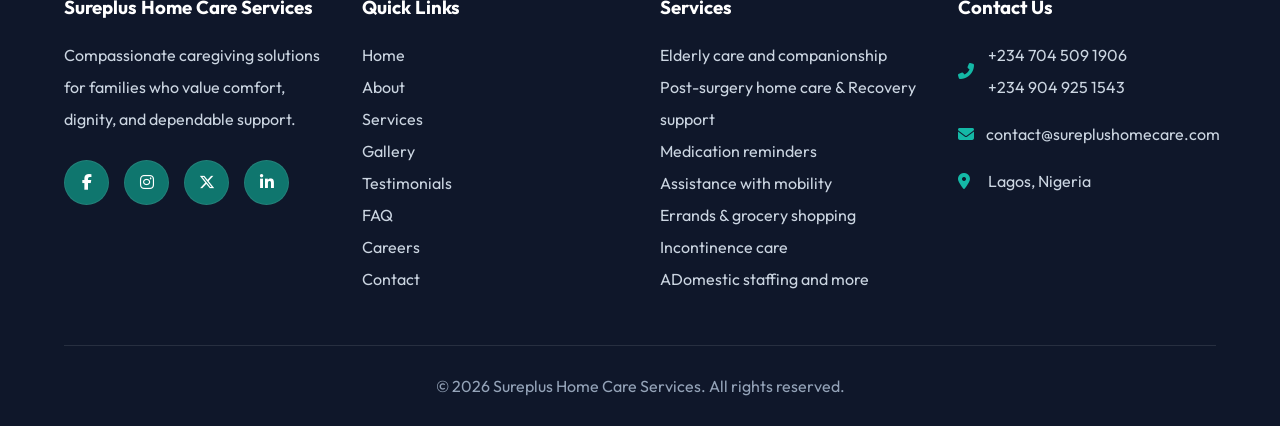
==== commit addafa17: "msg" ====
--- a/index.html
+++ b/index.html
@@ -31,6 +31,7 @@
             <a href="gallery.html">Gallery</a>
             <a href="testimonials.html">Testimonials</a>
             <a href="faq.html">FAQ</a>
+            <a href="careers.html">Careers</a>
             <a href="contact.html" class="btn btn-primary">Contact</a>
           </div>
 
@@ -670,6 +671,7 @@
             <a href="gallery.html">Gallery</a>
             <a href="testimonials.html">Testimonials</a>
             <a href="faq.html">FAQ</a>
+            <a href="careers.html">Careers</a>
             <a href="contact.html">Contact</a>
           </div>
 
